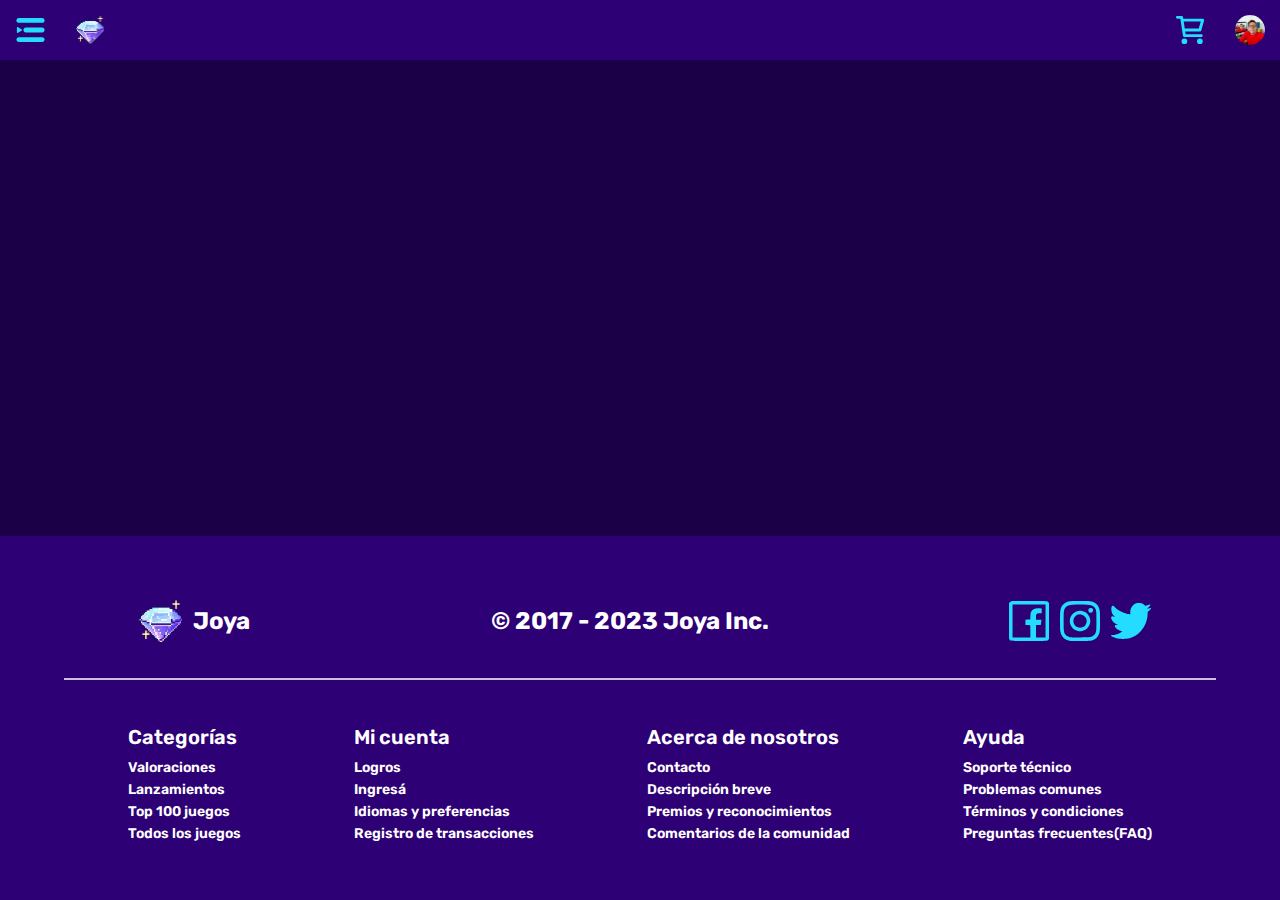
==== html/index.html @ d8bc1858 "Avances en el login" ====
<!DOCTYPE html>
<html lang="es">

<head>
    <meta charset="UTF-8">
    <meta name="viewport" content="width=device-width, initial-scale=1.0">
    <title>TP Especial 2 - Interfaces</title>
    <link rel="icon" type="image/svg+xml" href="../images/svg/Diamante-transformed-PhotoRoom 1.svg">
    <link rel="stylesheet" type="text/css" href="../css/styles.css">
</head>

<body>
    <header class="navbar">
        <div class="navbarParte">
            <div id="botonMenuHamburguesa" class="iconoMedio">
                <img src="../images/svg/Hamburguesa cerrada.svg" alt="Hamburguesa">
            </div>
            <a href="index.html" class="iconoMedio">
               <img src="../images/svg/Diamante-transformed-PhotoRoom 1.svg" alt="Logo">
            </a>
        </div>

        <div class="navbarParte">
            <div class="iconoMedio">
                <img src="../images/svg/Carrito.svg" alt="Carrito">
            </div>
            <div id="botonPerfilHamburguesa" class="iconoMedio">
                <img src="../images/svg/Foto de perfil.svg" alt="Perfil">
            </div>
        </div>
    </header>

    <div id="perfilHamburguesa" class="perfilHamburguesa">
        <ul class="botonPerfil">
            <li>
                <h2>Hola, Maestro</h2>
            </li>
            <li>
                <h4>Mi perfil</h4>
            </li>
            <li>
                <h4>Editar perfil</h4>
            </li>
            <li>
                <h4>Mis juegos</h4>
            </li>
            <li>
                <h4>Configuracion</h4>
            </li>
            <li>
                <h4><a href="login.html">Cerrar sesion</a></h4>
            </li>
            <li>
                <img src="../images/svg/Linea.svg" alt="separacion">
            </li>
            <li>
                <h4>Soporte</h4>
            </li>
        </ul>
    </div>

    <div class="menuHamburguesa" id="menuHamburguesa">
        <div class="hamburguesaArriba">
            <ul>
                <li class="botonHamburguesa">
                    <div class="iconoChico">
                        <img src="../images/svg/Recientes.svg" alt="Recientes">
                    </div>
                    <h4>Recientes</h4>
                </li>
                <li>
                    <img class="separacionMenuHamburguesa" src="../images/svg/Linea.svg" alt="Separacion">
                </li>
                <li class="botonHamburguesa">
                    <div class="iconoChico">
                        <img src="../images/svg/Categorias/Accion.svg" alt="Acción">
                    </div>
                    <h4>Acción</h4>
                </li>
                <li class="botonHamburguesa">
                    <div class="iconoChico">
                        <img src="../images/svg/Categorias/Aventura.svg" alt="Aventura">
                    </div>
                    <h4>Aventura</h4>
                </li>
                <li class="botonHamburguesa">
                    <div class="iconoChico">
                        <img src="../images/svg/Categorias/Cocina.svg" alt="Cocina">
                    </div>
                    <h4>Cocina</h4>
                </li>
                <li class="botonHamburguesa">
                    <div class="iconoChico">
                        <img src="../images/svg/Categorias/Carreras.svg" alt="Carreras">
                    </div>
                    <h4>Carreras</h4>
                </li>
                <li class="botonHamburguesa">
                    <div class="iconoChico">
                        <img src="../images/svg/Categorias/Deportes.svg" alt="Deportes">
                    </div>
                    <h4>Deportes</h4>
                </li>
                <li class="botonHamburguesa">
                    <div class="iconoChico">
                        <img src="../images/svg/Categorias/Divertidos.svg" alt="Divertidos">
                    </div>
                    <h4>Divertidos</h4>
                </li>
                <li class="botonHamburguesa">
                    <div class="iconoChico">
                        <img src="../images/svg/Categorias/DeMesa.svg" alt="De Mesa">
                    </div>
                    <h4>Mesa</h4>
                </li>
                <li class="botonHamburguesa">
                    <div class="iconoChico">
                        <img src="../images/svg/Categorias/Estrategia.svg" alt="Estrategia">
                    </div>
                    <h4>Estrategia</h4>
                </li>
                <li class="botonHamburguesa">
                    <div class="iconoChico">
                        <img src="../images/svg/Categorias/Infantil.svg" alt="Infantil">
                    </div>
                    <h4>Infantil</h4>
                </li>
                <li class="botonHamburguesa">
                    <div class="iconoChico">
                        <img src="../images/svg/Categorias/Multijugador.svg" alt="Multijugador">
                    </div>
                    <h4>Multijugador</h4>
                </li>
                <li class="botonHamburguesa">
                    <div class="iconoChico">
                        <img src="../images/svg/Categorias/Motos.svg" alt="Motos">
                    </div>
                    <h4>Motos</h4>
                </li>
                <li class="botonHamburguesa">
                    <div class="iconoChico">
                        <img src="../images/svg/Categorias/Retro.svg" alt="Retro">
                    </div>
                    <h4>Retro</h4>
                </li>
                <li class="botonHamburguesa">
                    <div class="iconoChico">
                        <img src="../images/svg/Categorias/Terror.svg" alt="Terror">
                    </div>
                    <h4>Terror</h4>
                </li>
                <li class="botonHamburguesa">
                    <div class="iconoChico">
                        <img src="../images/svg/Categorias/Vestir.svg" alt="Vestir">
                    </div>
                    <h4>Vestir</h4>
                </li>
            </ul>
        </div>
        <div class="hamburguesaAbajo">
            <ul>
                <li>
                    <img class="separacionMenuHamburguesa" src="../images/svg/Linea.svg" alt="Separacion">
                </li>
                <li class="botonHamburguesa">
                    <div class="iconoChico">
                        <img src="../images/svg/Facebook.svg" alt="Facebook">
                    </div>
                    <h4>Facebook</h4>
                </li>
                <li class="botonHamburguesa">
                    <div class="iconoChico">
                        <img src="../images/svg/Instagram.svg" alt="Instagram">
                    </div>
                    <h4>Instagram</h4>
                </li>
                <li class="botonHamburguesa">
                    <div class="iconoChico">
                        <img src="../images/svg/Twitter.svg" alt="Twitter">
                    </div>
                    <h4>Twitter</h4>
                </li>
                <li class="botonHamburguesa">
                    <div class="iconoChico">
                        <img src="../images/svg/TikTok.svg" alt="TikTok">
                    </div>
                    <h4>TikTok</h4>
                </li>
            </ul>
        </div>
    </div>










    <footer>
        <div class="footSuperior">
            <div>
                <a class="footSuperiorIzq" href="index.html">
                    <img src="../images/svg/Diamante-transformed-PhotoRoom 1.svg" alt="Logo">
                    <h2>Joya</h2>
                </a>
            </div>
            <div>
                <h2>© 2017 - 2023 Joya Inc.</h2>
            </div>
            <div class="footRedes">
                <img src="../images/svg/Facebook.svg" alt="Logo">
                <img src="../images/svg/Instagram.svg" alt="Logo">
                <img src="../images/svg/Twitter.svg" alt="Logo">
            </div>
        </div>
        <img class="footMedio" src="../images/svg/Linea.svg" alt="logo">
        <div class="footInferior">
            <div>
                <h3>Categorías</h3>
                <h5>Valoraciones</h5>
                <h5>Lanzamientos</h5>
                <h5>Top 100 juegos</h5>
                <h5>Todos los juegos</h5>
            </div>
            <div>
                <h3>Mi cuenta</h3>
                <h5>Logros</h5>
                <h5>Ingresá</h5>
                <h5>Idiomas y preferencias</h5>
                <h5>Registro de transacciones</h5>
            </div>
            <div>
                <h3>Acerca de nosotros</h3>
                <h5>Contacto</h5>
                <h5>Descripción breve</h5>
                <h5>Premios y reconocimientos</h5>
                <h5>Comentarios de la comunidad</h5>
            </div>
            <div>
                <h3>Ayuda</h3>
                <h5>Soporte técnico</h5>
                <h5>Problemas comunes</h5>
                <h5>Términos y condiciones</h5>
                <h5>Preguntas frecuentes(FAQ)</h5>
            </div>
        </div>
    </footer>
    <script src="../js/script.js"></script>
</body>

</html>
---- css/styles.css ----
@import url('https://fonts.googleapis.com/css2?family=Rubik&display=swap');

iframe {
    width: 100%;
    height: max-content;
}

body {
    font-family: 'Rubik', sans-serif;
    background-color: var(--violeta-3);
    margin: 0;
    padding: 0;
}

main{
    margin-bottom: 10%;
}

h1 {
    color: #FFF;
    text-shadow: 0px 4px 4px rgba(0, 0, 0, 0.25);
    font-family: Rubik;
    font-size: 32px;
    font-style: normal;
    font-weight: 700;
    line-height: normal;
}

h2 {
    color: #FFF;
    font-family: Rubik;
    font-size: 24px;
    font-style: normal;
    font-weight: 700;
    line-height: normal;
}

h3 {
    color: #FFF;
    font-family: Rubik;
    font-size: 20px;
    font-style: normal;
    font-weight: 600;
    line-height: normal;
}

h4 {
    color: #FFF;
    font-family: Rubik;
    font-size: 16px;
    font-style: normal;
    font-weight: 600;
    line-height: normal;
}

h5 {
    color: #FFF;
    font-family: Rubik;
    font-size: 14px;
    font-style: normal;
    font-weight: 600;
    line-height: normal;
}

p {
    color: #FFF;
    font-family: Rubik;
    font-size: 12px;
    font-style: normal;
    font-weight: 400;
    line-height: normal;
}

a {
    color: #FFF;
    text-decoration: none;
}

:root {
    --violeta-3: #1B0047;
    --violeta-2: #2D0075;
    --violeta-1: #5300DB;
    --violeta0: #7724FF;
    --violeta1: #A36BFF;
    --violeta2: #D3B8FF;
    --violeta3: #EFE5FF;
    
    --celeste-3: #003C47;
    --celeste-2: #007D94;
    --celeste-1: #00BADB;
    --celeste0: #24DCFF;
    --celeste1: #6BE7FF;
    --celeste2: #B2F3FF;
    --celeste3: #E5FBFF;
}

.boton {
    display: flex;
    cursor: pointer;
    width: fit-content;
    justify-content: center;
    margin: 0;
    align-items: center;
    border-radius: 70px;
    background-color: var(--celeste0);
    text-align: center;
}
.boton img{
    width: 24px;
}
.botonPrimarioCeleste{
    background-color: var(--celeste0);
    border: none;
}
.botonSecundarioCeleste{
    border: var(--celeste0) 2px solid;
    background-color: white;
}
.botonSecundarioCeleste h4{
    color: var(--celeste0);
}
.botonSecundarioCeleste img{
    padding-left: 15px;
}



.navbar {
    position: sticky;
    top: 0;
    background-color: var(--violeta-2);
    padding: 0 0px;
    display: flex;
    width: auto;
    height: 60px;
    justify-content: space-between;
    align-items: center;
}

.iconoMedio {
    display: flex;
    align-items: center;
    justify-content: center;
    width: 60px;
    height: 60px;
}

.iconoMedio img {
    max-width: 50%;
    max-height: 50%;
}

.iconoChico {
    display: flex;
    align-items: center;
    justify-content: center;
    width: 50px;
    height: 50px;
}

.iconoChico * {
    max-width: 50%;
    max-height: 50%;
}

.navbarParte {
    display: flex;
}






.menuHamburguesa {
    overflow: hidden;
    transition: 500ms;
    display: flex;
    flex-direction: column;
    justify-content: space-between;
    align-items: start;
    background-color: var(--violeta-2);
    position: sticky;
    left: 0;
    top: 60px;
    width: 0;
    height: calc(100vh - 60px);
}

.menuHamburguesaAbierto {
    width: 60px;
}

.menuHamburguesa:hover {
    width: 175px;
}

.menuHamburguesa h4 {
    transition: 500ms;
    opacity: 0;
    margin: auto;
}

.menuHamburguesa:hover h4 {
    opacity: 1;
}

ul {
    list-style: none;
    padding: 0;
    margin: 0;
}

.botonHamburguesa {
    padding: 0 10px 0 5px;
    width: fit-content;
    display: flex;
    flex-direction: row;
}

.hamburguesaArriba {
    height: auto;
    width: 100%;
    overflow: hidden;
}

.hamburguesaArriba:hover {
    overflow-y: scroll;
    overflow-x: hidden;
}


::-webkit-scrollbar {
    width: 7px;
}

::-webkit-scrollbar-track {
    background-color: transparent;
}

::-webkit-scrollbar-thumb {
    background-color: #ffffff4e;
    border-radius: 5px;
}



.hamburguesaAbajo {
    margin-top: 15px;
    width: 100%;
}

.hamburguesaAbajo li,
.hamburguesaArriba li {
    display: flex;
    justify-content: center;
}

.separacionMenuHamburguesa {
    width: 90%;
    height: 2px;
}



.perfilHamburguesa {
    height: 0;
    overflow: hidden;
    transition: 500ms;
    border-radius: 0 0 0 25px;
    background-color: var(--violeta-2);
    position: fixed;
    right: 0;
    top: 60px;
    width: 200px;
}

.perfilHamburguesaAbierto {
    height: 300px;
}

.perfilHamburguesa ul {
    text-align: end;
    padding: 20px;
}

.perfilHamburguesa ul li img {
    width: 90%;
}

.perfilHamburguesa ul li h2 {
    margin-top: 0;
}

.perfilHamburguesa ul li h4 {
    margin: 10px 0;
    text-decoration: underline;
}

#botonPerfilHamburguesa,
#botonMenuHamburguesa {
    cursor: pointer;
}









footer {
    background-color: var(--violeta-2);
    display: flex;
    width: 100%;
    position: absolute;
    bottom: 0;
    padding: 53px 0;
    flex-direction: column;
    justify-content: center;
    align-items: center;
    flex-shrink: 0;
    gap: 25px;
}

footer .footSuperior {
    display: flex;
    width: 80%;
    height: 64px;
    flex-direction: row;
    justify-content: space-between;
    flex-shrink: 0;
    align-items: center;
}

.footRedes {
    display: flex;
    height: fit-content;
    gap: 10px;
}

footer .footSuperior .footSuperiorIzq {
    display: flex;
    align-items: center;
}

footer .footSuperior .footSuperiorIzq img {
    padding: 10px;
}

footer .footMedio {
    width: 90%;
    height: 2px;
}

footer .footInferior {
    display: flex;
    width: 80%;
    align-items: flex-start;
    justify-content: space-between;
}

footer .footInferior h3 {
    margin-bottom: 10px;
}

footer .footInferior h5 {
    margin: 5px 0;
}
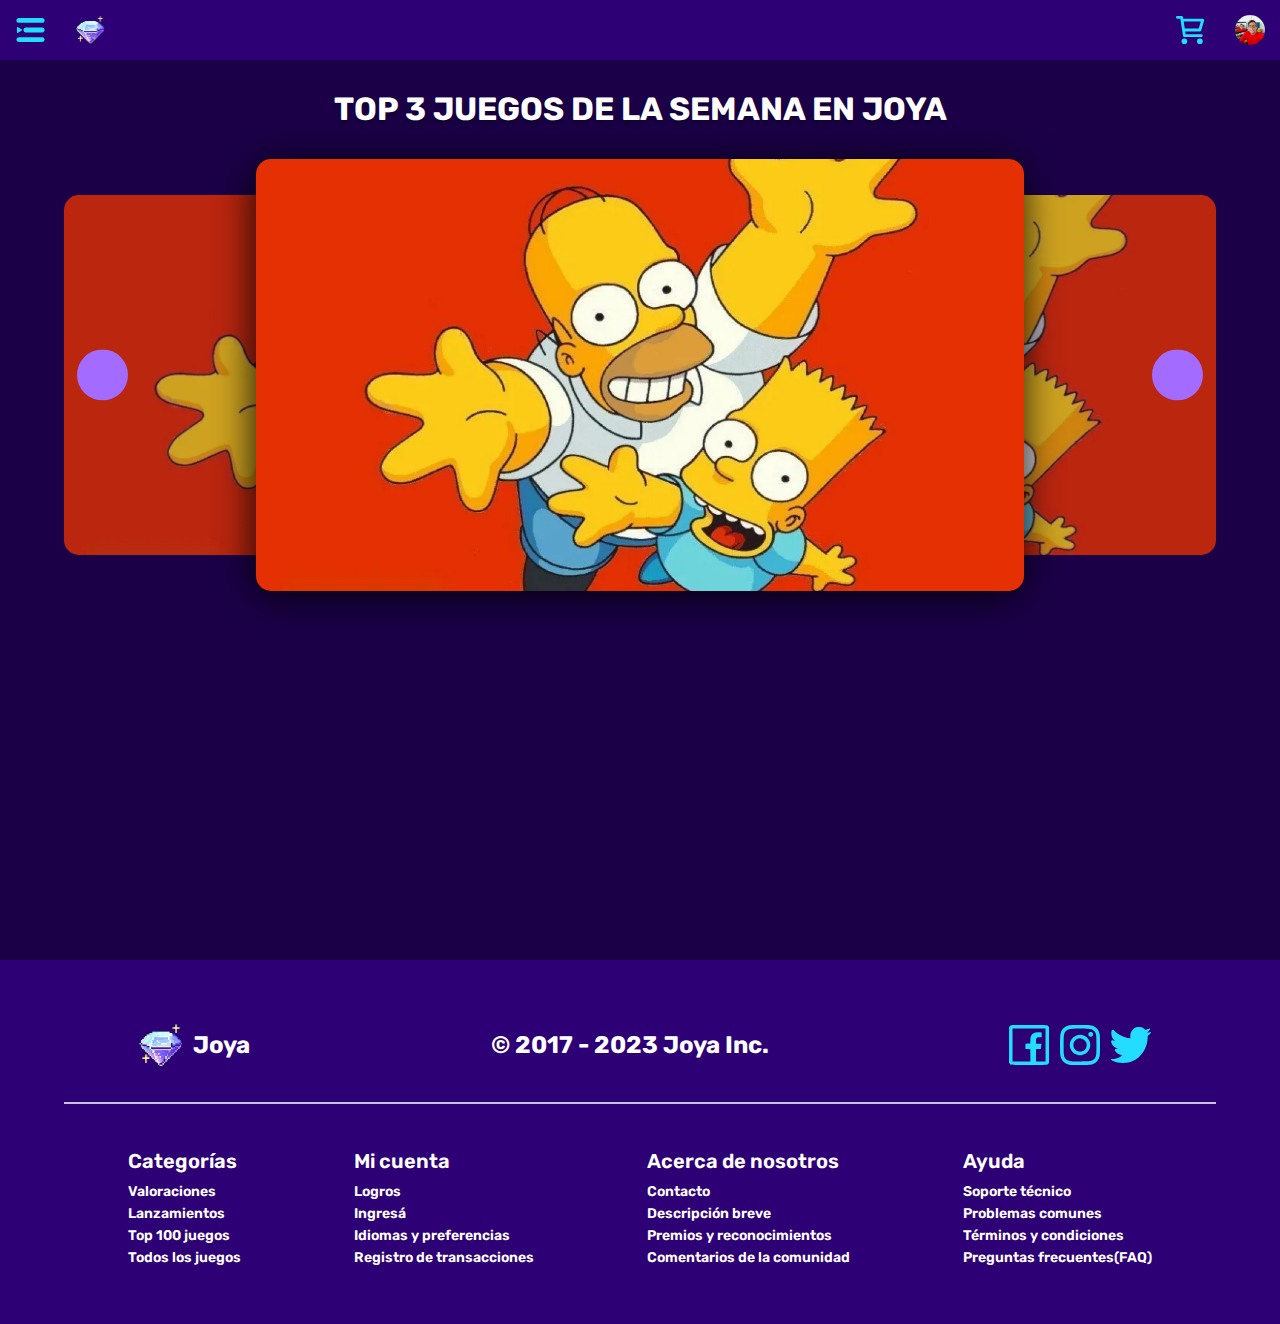
==== commit c2e83739: "Login terminado, carrousel grande listo y comienzo de juego" ====
--- a/html/index.html
+++ b/html/index.html
@@ -6,14 +6,15 @@
     <meta name="viewport" content="width=device-width, initial-scale=1.0">
     <title>TP Especial 2 - Interfaces</title>
     <link rel="icon" type="image/svg+xml" href="../images/svg/Diamante-transformed-PhotoRoom 1.svg">
+    <link rel="stylesheet" type="text/css" href="../css/card.css">
     <link rel="stylesheet" type="text/css" href="../css/styles.css">
 </head>
 
 <body>
     <header class="navbar">
         <div class="navbarParte">
-            <div id="botonMenuHamburguesa" class="iconoMedio">
-                <img src="../images/svg/Hamburguesa cerrada.svg" alt="Hamburguesa">
+            <div class="iconoMedio">
+                <img id="botonMenuHamburguesa" src="../images/svg/Hamburguesa cerrada.svg" alt="Hamburguesa">
             </div>
             <a href="index.html" class="iconoMedio">
                <img src="../images/svg/Diamante-transformed-PhotoRoom 1.svg" alt="Logo">
@@ -29,7 +30,6 @@
             </div>
         </div>
     </header>
-
     <div id="perfilHamburguesa" class="perfilHamburguesa">
         <ul class="botonPerfil">
             <li>
@@ -58,7 +58,6 @@
             </li>
         </ul>
     </div>
-
     <div class="menuHamburguesa" id="menuHamburguesa">
         <div class="hamburguesaArriba">
             <ul>
@@ -189,14 +188,67 @@
             </ul>
         </div>
     </div>
-
-
-
-
-
-
-
-
+    
+    
+    
+    <main>
+    <h1 class="titulo">TOP 3 JUEGOS DE LA SEMANA EN JOYA</h1>
+    <section class="carousel">
+        <div class="carouselContainer">
+            <a class="carouselItem carouselItem1" href="juego.html">
+                <article class="card bigCard">
+                    <div class="cardImage">
+                        <img src="../images/Juegos/4 En linea Homero VS Bart.png" alt="4 En linea Homero VS Bart.png">
+                    </div>
+                    <div class="bigCardShadow">
+                        <div class="playIcon">
+                            <img src="../images/svg/Jugar.svg" alt="Jugar">
+                        </div>
+                    </div>
+                    <div class="bigCardInfo">
+                        <h3>Categoria</h3>
+                        <h1>4 En linea Homero VS Bart</h1>
+                    </div>
+                </article>
+            </a>
+            <a class="carouselItem carouselItem2" href="juego.html">
+                <article class="card bigCard">
+                    <div class="cardImage">
+                        <img src="../images/Juegos/4 En linea Homero VS Bart.png" alt="4 En linea Homero VS Bart.png">
+                    </div>
+                    <div class="bigCardShadow">
+                        <div class="playIcon">
+                            <img src="../images/svg/Jugar.svg" alt="Jugar">
+                        </div>
+                    </div>
+                    <div class="bigCardInfo">
+                        <h3>Categoria</h3>
+                        <h1>4 En linea Homero VS Bart</h1>
+                    </div>
+                </article>
+            </a>
+            <a class="carouselItem carouselItem3" href="juego.html">
+                <article class="card bigCard">
+                    <div class="cardImage">
+                        <img src="../images/Juegos/4 En linea Homero VS Bart.png" alt="4 En linea Homero VS Bart.png">
+                    </div>
+                    <div class="bigCardShadow">
+                        <div class="playIcon">
+                            <img src="../images/svg/Jugar.svg" alt="Jugar">
+                        </div>
+                    </div>
+                    <div class="bigCardInfo">
+                        <h3>Categoria</h3>
+                        <h1>4 En linea Homero VS Bart</h1>
+                    </div>
+                </article>
+            </a>
+            <div class="carouselControlsContainer">
+                
+            </div>
+        </div>
+    </section>
+    </main>
 
 
     <footer>
@@ -248,7 +300,9 @@
             </div>
         </div>
     </footer>
+    <script src="../js/card.js"></script>
     <script src="../js/script.js"></script>
+
 </body>
 
 </html>--- a/css/card.css
+++ b/css/card.css
@@ -0,0 +1,234 @@
+main{
+    text-align: center;
+}
+.card {
+    box-sizing: border-box;
+    border-radius: 15px;
+    overflow: hidden;
+    width: 250px;
+    height: fit-content;
+}
+.cardContainer{
+    position: relative;
+}
+.cardPrecio {
+    display: flex;
+    align-items: center;
+    justify-content: center;
+    padding-right: 8px;
+    border-radius: 0 0 30px 0;
+    background-color: black;
+    position: absolute;
+    top: 0;
+    left: 0;
+    width: fit-content;
+    height: fit-content;
+}
+
+.cardPrecio p {
+    text-align: center;
+    margin-left: 3px;
+    padding: 2px 12px;
+    line-height: 0;
+}
+
+.cardImage {
+    line-height: 0;
+}
+
+.cardImage img {
+    width: 100%;
+    aspect-ratio: 16 / 9;
+    display: block;
+}
+
+.cardInfo {
+    display: flex;
+    justify-content: space-between;
+    align-items: center;
+    padding: 5px 10px;
+    background-color: white;
+    height: 50px;
+}
+
+.cardButton {
+    cursor: pointer;
+    background-image: url(../images/svg/Jugar.svg);
+    background-size: 50%;
+    background-position: center;
+    background-repeat: no-repeat;
+    display: flex;
+    justify-content: center;
+    align-items: center;
+    border-radius: 100px;
+    background-color: black;
+    width: 45px;
+    height: 45px;
+}
+
+.cardButtonPaga {
+    background-image: url(../images/svg/Añadir\ al\ carrito.svg);
+    transition: background-image 300ms ease;
+}
+
+.cardButtonAñadidoAlCarrito {
+    background-image: url(../images/svg/Añadido\ al\ carrito.svg);
+    transition: background-image 300ms ease;
+}
+
+.cardButtonAñadidoAlCarrito:hover {
+    background-image: url(../images/svg/Eliminar\ del\ carrito.svg);
+}
+
+.cardNombre {
+    color: black;
+    margin: 0;
+}
+
+.cardCategoria {
+    color: #00000050;
+    margin: 0;
+}
+
+
+
+.bigCard {
+    width: 100%;
+    position: relative;
+}
+
+.bigCardShadow {
+    position: absolute;
+    bottom: 0;
+    left: 0;
+    opacity: 0;
+    width: 100%;
+    height: 100%;
+    background: linear-gradient(to top, rgba(0, 0, 0, 0.8) 0%, transparent 100%);
+    display: flex;
+    justify-content: center;
+    align-items: center;
+    transition: opacity 0.3s;
+    pointer-events: none;
+}
+
+
+.cardImage {
+    display: flex;
+    justify-content: center;
+    align-items: center;
+}
+
+.playIcon {
+    width: 20%;
+    padding-bottom: 5%;
+}
+
+.playIcon img {
+    width: 100%;
+    display: block;
+}
+
+.bigCardInfo h3,
+h1 {
+    margin: 5px;
+}
+
+.bigCardInfo {
+    position: absolute;
+    display: flex;
+    flex-direction: column;
+    align-items: flex-start;
+    bottom: 0;
+    left: 0;
+    padding: 20px;
+    opacity: 0;
+    transition: 300ms;
+}
+
+
+.carousel {
+    width: 100%;
+}
+
+.carousel a{
+    cursor: default;
+}
+
+.carouselContainer {
+    aspect-ratio: 17.7 / 6;
+    align-items: center;
+    display: flex;
+    max-width: 100%;
+    position: relative;
+}
+
+.carouselItem {
+    opacity: 0;
+    position: absolute;
+    transition: all 500ms ease-in-out;
+    z-index: 0;
+    border-radius: 30px;
+    background-size: contain;
+}
+
+.carouselItem1,
+.carouselItem3 {
+    opacity: 0.8;
+    width: 50%;
+    z-index: 1;
+}
+
+.carouselItem1 {
+    left: 30%;
+    transform: translatex(-50%);
+}
+
+.carouselItem2 {
+    box-shadow: -2px 5px 33px 6px #000000ab;
+    opacity: 1;
+    left: 50%;
+    transform: translateX(-50%);
+    width: 60%;
+    z-index: 2;
+}
+
+.carouselItem2:hover .bigCardShadow,
+.carouselItem2:hover .bigCard,
+.carouselItem2:hover .bigCardInfo {
+    opacity: 1;
+    cursor: pointer;
+}
+
+.carouselItem3 {
+    left: 70%;
+    transform: translateX(-50%);
+}
+
+.carouselControlsContainer button {
+    aspect-ratio: 1 / 1;
+    position: absolute;
+    transform: translateY(-50%);
+    top: 50%;
+    cursor: pointer;
+    background-size: 50%;
+    background-position: center;
+    background-repeat: no-repeat;
+    display: flex;
+    justify-content: center;
+    align-items: center;
+    border-radius: 100px;
+    background-color: var(--violeta1);
+    width: 4%;
+    border: none;
+    z-index: 3;
+}
+
+.carouselControlPrevious {
+    left: 6%;
+    background-image: url(../images/svg/Botones\ carrousel/Flecha\ Izquierda.svg);
+}
+.carouselControlNext{
+    right: 6%;
+    background-image: url(../images/svg/Botones\ carrousel/Flecha\ Derecha.svg);
+}--- a/css/styles.css
+++ b/css/styles.css
@@ -10,12 +10,19 @@
     background-color: var(--violeta-3);
     margin: 0;
     padding: 0;
-}
-
+    display: flex;
+    flex-direction: column;
+    right: 0;
+}
 main{
-    margin-bottom: 10%;
-}
-
+    flex-grow: 1;
+    transition: 500ms ease;
+    min-height: 100vh;
+
+}
+.mainMenuHamburguesaAbierto{
+
+}
 h1 {
     color: #FFF;
     text-shadow: 0px 4px 4px rgba(0, 0, 0, 0.25);
@@ -135,6 +142,7 @@
     height: 60px;
     justify-content: space-between;
     align-items: center;
+    z-index: 100;
 }
 
 .iconoMedio {
@@ -166,9 +174,6 @@
 .navbarParte {
     display: flex;
 }
-
-
-
 
 
 
@@ -180,11 +185,12 @@
     justify-content: space-between;
     align-items: start;
     background-color: var(--violeta-2);
-    position: sticky;
+    position: fixed;
     left: 0;
     top: 60px;
     width: 0;
     height: calc(100vh - 60px);
+    z-index: 100;
 }
 
 .menuHamburguesaAbierto {
@@ -273,6 +279,7 @@
     right: 0;
     top: 60px;
     width: 200px;
+    z-index: 100;
 }
 
 .perfilHamburguesaAbierto {
@@ -304,7 +311,9 @@
 
 
 
-
+.titulo{
+    margin: 30px 0;
+}
 
 
 
@@ -314,7 +323,6 @@
     background-color: var(--violeta-2);
     display: flex;
     width: 100%;
-    position: absolute;
     bottom: 0;
     padding: 53px 0;
     flex-direction: column;
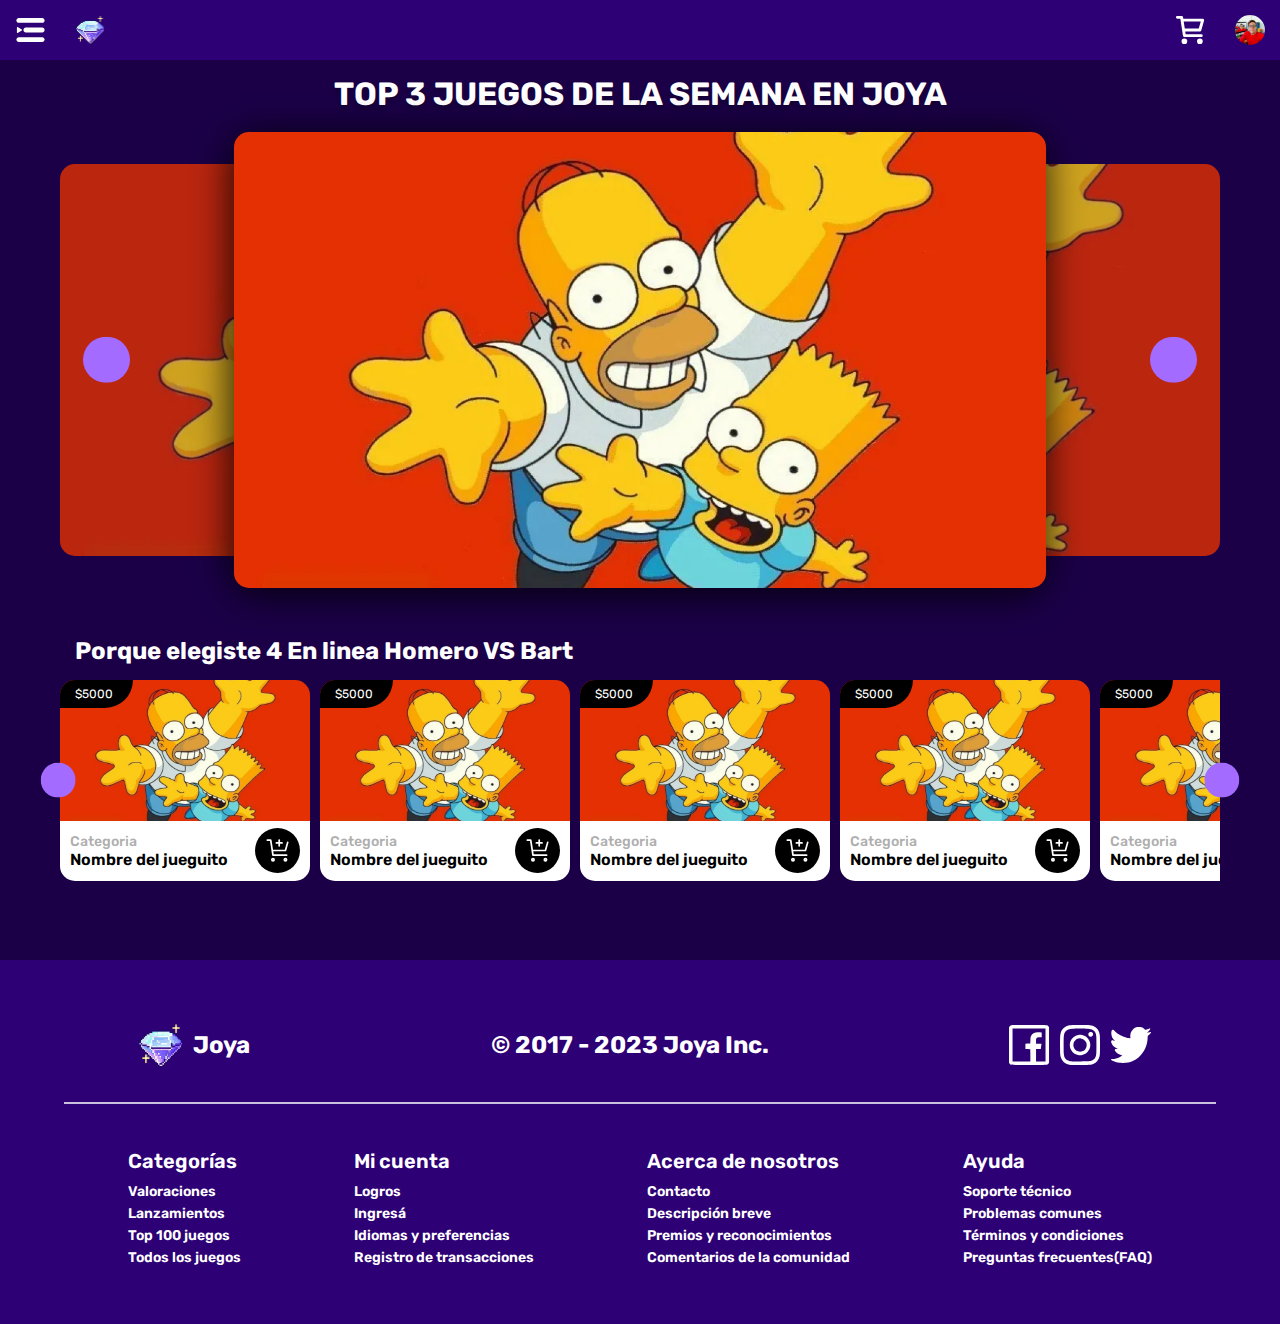
==== commit 4f9bd5e7: "Juego casi terminado y el resto piola" ====
--- a/html/index.html
+++ b/html/index.html
@@ -26,7 +26,7 @@
                 <img src="../images/svg/Carrito.svg" alt="Carrito">
             </div>
             <div id="botonPerfilHamburguesa" class="iconoMedio">
-                <img src="../images/svg/Foto de perfil.svg" alt="Perfil">
+                <img src="../images/Fotos de perfil/Foto de perfil.svg"  alt="Perfil">
             </div>
         </div>
     </header>
@@ -192,62 +192,347 @@
     
     
     <main>
-    <h1 class="titulo">TOP 3 JUEGOS DE LA SEMANA EN JOYA</h1>
-    <section class="carousel">
-        <div class="carouselContainer">
-            <a class="carouselItem carouselItem1" href="juego.html">
-                <article class="card bigCard">
-                    <div class="cardImage">
-                        <img src="../images/Juegos/4 En linea Homero VS Bart.png" alt="4 En linea Homero VS Bart.png">
-                    </div>
-                    <div class="bigCardShadow">
-                        <div class="playIcon">
-                            <img src="../images/svg/Jugar.svg" alt="Jugar">
-                        </div>
-                    </div>
-                    <div class="bigCardInfo">
-                        <h3>Categoria</h3>
-                        <h1>4 En linea Homero VS Bart</h1>
-                    </div>
-                </article>
-            </a>
-            <a class="carouselItem carouselItem2" href="juego.html">
-                <article class="card bigCard">
-                    <div class="cardImage">
-                        <img src="../images/Juegos/4 En linea Homero VS Bart.png" alt="4 En linea Homero VS Bart.png">
-                    </div>
-                    <div class="bigCardShadow">
-                        <div class="playIcon">
-                            <img src="../images/svg/Jugar.svg" alt="Jugar">
-                        </div>
-                    </div>
-                    <div class="bigCardInfo">
-                        <h3>Categoria</h3>
-                        <h1>4 En linea Homero VS Bart</h1>
-                    </div>
-                </article>
-            </a>
-            <a class="carouselItem carouselItem3" href="juego.html">
-                <article class="card bigCard">
-                    <div class="cardImage">
-                        <img src="../images/Juegos/4 En linea Homero VS Bart.png" alt="4 En linea Homero VS Bart.png">
-                    </div>
-                    <div class="bigCardShadow">
-                        <div class="playIcon">
-                            <img src="../images/svg/Jugar.svg" alt="Jugar">
-                        </div>
-                    </div>
-                    <div class="bigCardInfo">
-                        <h3>Categoria</h3>
-                        <h1>4 En linea Homero VS Bart</h1>
-                    </div>
-                </article>
-            </a>
-            <div class="carouselControlsContainer">
-                
-            </div>
-        </div>
-    </section>
+        <div class="container">
+            <h1 class="titulo tituloCentrado">TOP 3 JUEGOS DE LA SEMANA EN JOYA</h1>
+            <section class="carousel">
+                <div class="carouselContainer">
+                    <a class="carouselItem carouselItem1" href="juego.html">
+                        <article class="card bigCard">
+                            <div class="cardImage">
+                                <img src="../images/Juegos/4 En linea Homero VS Bart.png" alt="4 En linea Homero VS Bart.png">
+                            </div>
+                            <div class="bigCardShadow">
+                                <div class="playIcon">
+                                    <img src="../images/svg/Jugar.svg" alt="Jugar">
+                                </div>
+                            </div>
+                            <div class="bigCardInfo">
+                                <h3>Categoria</h3>
+                                <h1>4 En linea Homero VS Bart</h1>
+                            </div>
+                        </article>
+                    </a>
+                    <a class="carouselItem carouselItem2" href="juego.html">
+                        <article class="card bigCard">
+                            <div class="cardImage">
+                                <img src="../images/Juegos/4 En linea Homero VS Bart.png" alt="4 En linea Homero VS Bart.png">
+                            </div>
+                            <div class="bigCardShadow">
+                                <div class="playIcon">
+                                    <img src="../images/svg/Jugar.svg" alt="Jugar">
+                                </div>
+                            </div>
+                            <div class="bigCardInfo">
+                                <h3>Categoria</h3>
+                                <h1>4 En linea Homero VS Bart</h1>
+                            </div>
+                        </article>
+                    </a>
+                    <a class="carouselItem carouselItem3" href="juego.html">
+                        <article class="card bigCard">
+                            <div class="cardImage">
+                                <img src="../images/Juegos/4 En linea Homero VS Bart.png" alt="4 En linea Homero VS Bart.png">
+                            </div>
+                            <div class="bigCardShadow">
+                                <div class="playIcon">
+                                    <img src="../images/svg/Jugar.svg" alt="Jugar">
+                                </div>
+                            </div>
+                            <div class="bigCardInfo">
+                                <h3>Categoria</h3>
+                                <h1>4 En linea Homero VS Bart</h1>
+                            </div>
+                        </article>
+                    </a>
+                    <div class="carouselControlsContainer">
+                        
+                    </div>
+                </div>
+            </section>
+            <h2 class="titulo">Porque elegiste 4 En linea Homero VS Bart</h2>
+            <section class="carouselChico">
+                <div class="carouselChicoContainer">
+                    <div class="carouselChicoCardContainer">
+                        <article class="card">
+                            <div class="cardContainer">
+                                <div class="cardPrecio">
+                                    <p>$5000</p>
+                                </div>
+                            </div>
+                            <div class="cardImage">
+                                <img src="../images/Juegos/4 En linea Homero VS Bart.png" alt="4 En linea Homero VS Bart.png">
+                            </div>
+                            <div class="cardInfo">
+                                <div class="cardTextos">
+                                    <h5 class="cardCategoria">Categoria</h5>
+                                    <h4 class="cardNombre">Nombre del jueguito</h4>
+                                </div>
+                                <div class="cardButton cardButtonPaga">
+                                </div>
+                            </div>
+                        </article>
+                        <article class="card">
+                            <div class="cardContainer">
+                                <div class="cardPrecio">
+                                    <p>$5000</p>
+                                </div>
+                            </div>
+                            <div class="cardImage">
+                                <img src="../images/Juegos/4 En linea Homero VS Bart.png" alt="4 En linea Homero VS Bart.png">
+                            </div>
+                            <div class="cardInfo">
+                                <div class="cardTextos">
+                                    <h5 class="cardCategoria">Categoria</h5>
+                                    <h4 class="cardNombre">Nombre del jueguito</h4>
+                                </div>
+                                <div class="cardButton cardButtonPaga">
+                                </div>
+                            </div>
+                        </article>
+                        <article class="card">
+                            <div class="cardContainer">
+                                <div class="cardPrecio">
+                                    <p>$5000</p>
+                                </div>
+                            </div>
+                            <div class="cardImage">
+                                <img src="../images/Juegos/4 En linea Homero VS Bart.png" alt="4 En linea Homero VS Bart.png">
+                            </div>
+                            <div class="cardInfo">
+                                <div class="cardTextos">
+                                    <h5 class="cardCategoria">Categoria</h5>
+                                    <h4 class="cardNombre">Nombre del jueguito</h4>
+                                </div>
+                                <div class="cardButton cardButtonPaga">
+                                </div>
+                            </div>
+                        </article>
+                        <article class="card">
+                            <div class="cardContainer">
+                                <div class="cardPrecio">
+                                    <p>$5000</p>
+                                </div>
+                            </div>
+                            <div class="cardImage">
+                                <img src="../images/Juegos/4 En linea Homero VS Bart.png" alt="4 En linea Homero VS Bart.png">
+                            </div>
+                            <div class="cardInfo">
+                                <div class="cardTextos">
+                                    <h5 class="cardCategoria">Categoria</h5>
+                                    <h4 class="cardNombre">Nombre del jueguito</h4>
+                                </div>
+                                <div class="cardButton cardButtonPaga">
+                                </div>
+                            </div>
+                        </article>
+                        <article class="card">
+                            <div class="cardContainer">
+                                <div class="cardPrecio">
+                                    <p>$5000</p>
+                                </div>
+                            </div>
+                            <div class="cardImage">
+                                <img src="../images/Juegos/4 En linea Homero VS Bart.png" alt="4 En linea Homero VS Bart.png">
+                            </div>
+                            <div class="cardInfo">
+                                <div class="cardTextos">
+                                    <h5 class="cardCategoria">Categoria</h5>
+                                    <h4 class="cardNombre">Nombre del jueguito</h4>
+                                </div>
+                                <div class="cardButton cardButtonPaga">
+                                </div>
+                            </div>
+                        </article>
+                        <article class="card">
+                            <div class="cardContainer">
+                                <div class="cardPrecio">
+                                    <p>$5000</p>
+                                </div>
+                            </div>
+                            <div class="cardImage">
+                                <img src="../images/Juegos/4 En linea Homero VS Bart.png" alt="4 En linea Homero VS Bart.png">
+                            </div>
+                            <div class="cardInfo">
+                                <div class="cardTextos">
+                                    <h5 class="cardCategoria">Categoria</h5>
+                                    <h4 class="cardNombre">Nombre del jueguito</h4>
+                                </div>
+                                <div class="cardButton cardButtonPaga">
+                                </div>
+                            </div>
+                        </article>
+                        <article class="card">
+                            <div class="cardContainer">
+                                <div class="cardPrecio">
+                                    <p>$5000</p>
+                                </div>
+                            </div>
+                            <div class="cardImage">
+                                <img src="../images/Juegos/4 En linea Homero VS Bart.png" alt="4 En linea Homero VS Bart.png">
+                            </div>
+                            <div class="cardInfo">
+                                <div class="cardTextos">
+                                    <h5 class="cardCategoria">Categoria</h5>
+                                    <h4 class="cardNombre">Nombre del jueguito</h4>
+                                </div>
+                                <div class="cardButton cardButtonPaga">
+                                </div>
+                            </div>
+                        </article>
+                        <article class="card">
+                            <div class="cardContainer">
+                                <div class="cardPrecio">
+                                    <p>$5000</p>
+                                </div>
+                            </div>
+                            <div class="cardImage">
+                                <img src="../images/Juegos/4 En linea Homero VS Bart.png" alt="4 En linea Homero VS Bart.png">
+                            </div>
+                            <div class="cardInfo">
+                                <div class="cardTextos">
+                                    <h5 class="cardCategoria">Categoria</h5>
+                                    <h4 class="cardNombre">Nombre del jueguito</h4>
+                                </div>
+                                <div class="cardButton cardButtonPaga">
+                                </div>
+                            </div>
+                        </article>
+                        <article class="card">
+                            <div class="cardContainer">
+                                <div class="cardPrecio">
+                                    <p>$5000</p>
+                                </div>
+                            </div>
+                            <div class="cardImage">
+                                <img src="../images/Juegos/4 En linea Homero VS Bart.png" alt="4 En linea Homero VS Bart.png">
+                            </div>
+                            <div class="cardInfo">
+                                <div class="cardTextos">
+                                    <h5 class="cardCategoria">Categoria</h5>
+                                    <h4 class="cardNombre">Nombre del jueguito</h4>
+                                </div>
+                                <div class="cardButton cardButtonPaga">
+                                </div>
+                            </div>
+                        </article>
+                        <article class="card">
+                            <div class="cardContainer">
+                                <div class="cardPrecio">
+                                    <p>$5000</p>
+                                </div>
+                            </div>
+                            <div class="cardImage">
+                                <img src="../images/Juegos/4 En linea Homero VS Bart.png" alt="4 En linea Homero VS Bart.png">
+                            </div>
+                            <div class="cardInfo">
+                                <div class="cardTextos">
+                                    <h5 class="cardCategoria">Categoria</h5>
+                                    <h4 class="cardNombre">Nombre del jueguito</h4>
+                                </div>
+                                <div class="cardButton cardButtonPaga">
+                                </div>
+                            </div>
+                        </article>
+                        <article class="card">
+                            <div class="cardContainer">
+                                <div class="cardPrecio">
+                                    <p>$5000</p>
+                                </div>
+                            </div>
+                            <div class="cardImage">
+                                <img src="../images/Juegos/4 En linea Homero VS Bart.png" alt="4 En linea Homero VS Bart.png">
+                            </div>
+                            <div class="cardInfo">
+                                <div class="cardTextos">
+                                    <h5 class="cardCategoria">Categoria</h5>
+                                    <h4 class="cardNombre">Nombre del jueguito</h4>
+                                </div>
+                                <div class="cardButton cardButtonPaga">
+                                </div>
+                            </div>
+                        </article>
+                        <article class="card">
+                            <div class="cardContainer">
+                                <div class="cardPrecio">
+                                    <p>$5000</p>
+                                </div>
+                            </div>
+                            <div class="cardImage">
+                                <img src="../images/Juegos/4 En linea Homero VS Bart.png" alt="4 En linea Homero VS Bart.png">
+                            </div>
+                            <div class="cardInfo">
+                                <div class="cardTextos">
+                                    <h5 class="cardCategoria">Categoria</h5>
+                                    <h4 class="cardNombre">Nombre del jueguito</h4>
+                                </div>
+                                <div class="cardButton cardButtonPaga">
+                                </div>
+                            </div>
+                        </article>
+                        <article class="card">
+                            <div class="cardContainer">
+                                <div class="cardPrecio">
+                                    <p>$5000</p>
+                                </div>
+                            </div>
+                            <div class="cardImage">
+                                <img src="../images/Juegos/4 En linea Homero VS Bart.png" alt="4 En linea Homero VS Bart.png">
+                            </div>
+                            <div class="cardInfo">
+                                <div class="cardTextos">
+                                    <h5 class="cardCategoria">Categoria</h5>
+                                    <h4 class="cardNombre">Nombre del jueguito</h4>
+                                </div>
+                                <div class="cardButton cardButtonPaga">
+                                </div>
+                            </div>
+                        </article>
+                        <article class="card">
+                            <div class="cardContainer">
+                                <div class="cardPrecio">
+                                    <p>$5000</p>
+                                </div>
+                            </div>
+                            <div class="cardImage">
+                                <img src="../images/Juegos/4 En linea Homero VS Bart.png" alt="4 En linea Homero VS Bart.png">
+                            </div>
+                            <div class="cardInfo">
+                                <div class="cardTextos">
+                                    <h5 class="cardCategoria">Categoria</h5>
+                                    <h4 class="cardNombre">Nombre del jueguito</h4>
+                                </div>
+                                <div class="cardButton cardButtonPaga">
+                                </div>
+                            </div>
+                        </article>
+                        <article class="card">
+                            <div class="cardContainer">
+                                <div class="cardPrecio">
+                                    <p>$5000</p>
+                                </div>
+                            </div>
+                            <div class="cardImage">
+                                <img src="../images/Juegos/4 En linea Homero VS Bart.png" alt="4 En linea Homero VS Bart.png">
+                            </div>
+                            <div class="cardInfo">
+                                <div class="cardTextos">
+                                    <h5 class="cardCategoria">Categoria</h5>
+                                    <h4 class="cardNombre">Nombre del jueguito</h4>
+                                </div>
+                                <div class="cardButton cardButtonPaga">
+                                </div>
+                            </div>
+                        </article>                                                                                                                                                                                                                        
+                    </div>
+                </div>
+                <div class="carouselChicoControls">
+                    <button class="carouselChicoButtonRight">
+                    </button>
+                    <button class="carouselChicoButtonLeft">
+                    </button>
+                </div>
+            </section>
+        </div>
     </main>
 
 
--- a/css/card.css
+++ b/css/card.css
@@ -1,7 +1,7 @@
 main{
     text-align: center;
 }
-.card {
+.card {    
     box-sizing: border-box;
     border-radius: 15px;
     overflow: hidden;
@@ -52,6 +52,7 @@
 }
 
 .cardButton {
+    aspect-ratio: 1 / 1;
     cursor: pointer;
     background-image: url(../images/svg/Jugar.svg);
     background-size: 50%;
@@ -63,7 +64,6 @@
     border-radius: 100px;
     background-color: black;
     width: 45px;
-    height: 45px;
 }
 
 .cardButtonPaga {
@@ -79,15 +79,21 @@
 .cardButtonAñadidoAlCarrito:hover {
     background-image: url(../images/svg/Eliminar\ del\ carrito.svg);
 }
-
+.cardTextos{
+    width: 75%;
+    overflow: hidden;
+}
 .cardNombre {
     color: black;
-    margin: 0;
 }
 
 .cardCategoria {
     color: #00000050;
+}
+
+.cardCategoria, .cardNombre{
     margin: 0;
+    text-align: initial;
 }
 
 
@@ -95,6 +101,7 @@
 .bigCard {
     width: 100%;
     position: relative;
+    margin: 0;
 }
 
 .bigCardShadow {
@@ -147,8 +154,45 @@
 }
 
 
+
+
+.carouselChico{
+    position: relative;
+    width: 100%;
+    margin: 0 auto 30px auto;
+}
+
+.carouselChicoContainer{
+    margin: auto;
+    padding: 0;
+    width: 100%;
+    overflow: scroll;
+    position: relative;
+    scroll-behavior: smooth;
+    overflow-x: hidden;
+    overflow-y: hidden;
+}
+
+.carouselChicoCardContainer{
+    width: fit-content;
+    position: relative;
+    align-items: center;
+    display: flex;
+    max-width: fit-content;
+    transition: 500ms ease;
+    gap: 10px;
+}
+
+
+
+
+
+
+
 .carousel {
     width: 100%;
+    margin: 0 auto 30px auto;
+
 }
 
 .carousel a{
@@ -156,7 +200,7 @@
 }
 
 .carouselContainer {
-    aspect-ratio: 17.7 / 6;
+    aspect-ratio: 15 / 6;
     align-items: center;
     display: flex;
     max-width: 100%;
@@ -175,7 +219,7 @@
 .carouselItem1,
 .carouselItem3 {
     opacity: 0.8;
-    width: 50%;
+    width: 60%;
     z-index: 1;
 }
 
@@ -189,7 +233,7 @@
     opacity: 1;
     left: 50%;
     transform: translateX(-50%);
-    width: 60%;
+    width: 70%;
     z-index: 2;
 }
 
@@ -205,10 +249,10 @@
     transform: translateX(-50%);
 }
 
-.carouselControlsContainer button {
+.carouselControlsContainer button, .carouselChicoControls button {
     aspect-ratio: 1 / 1;
     position: absolute;
-    transform: translateY(-50%);
+    transform: translate(0, -50%);
     top: 50%;
     cursor: pointer;
     background-size: 50%;
@@ -224,11 +268,27 @@
     z-index: 3;
 }
 
+.carouselChicoControls button{
+    width: 3%;
+}
+
+
 .carouselControlPrevious {
-    left: 6%;
+    left: 2%;
     background-image: url(../images/svg/Botones\ carrousel/Flecha\ Izquierda.svg);
 }
 .carouselControlNext{
-    right: 6%;
+    right: 2%;
     background-image: url(../images/svg/Botones\ carrousel/Flecha\ Derecha.svg);
-}+}
+.carouselChicoControls .carouselChicoButtonRight{
+    transform: translate(70%, -50%);
+    right: 5px;
+    background-image: url(../images/svg/Botones\ carrousel/Flecha\ Derecha.svg);
+}
+
+.carouselChicoControls .carouselChicoButtonLeft{
+    transform: translate(-70%, -50%);
+    left: 5px;
+    background-image: url(../images/svg/Botones\ carrousel/Flecha\ Izquierda.svg);
+}
--- a/css/styles.css
+++ b/css/styles.css
@@ -14,15 +14,15 @@
     flex-direction: column;
     right: 0;
 }
-main{
+
+main {
     flex-grow: 1;
     transition: 500ms ease;
     min-height: 100vh;
 
 }
-.mainMenuHamburguesaAbierto{
-
-}
+
+
 h1 {
     color: #FFF;
     text-shadow: 0px 4px 4px rgba(0, 0, 0, 0.25);
@@ -61,6 +61,7 @@
 }
 
 h5 {
+    margin: 0.7em 0; 
     color: #FFF;
     font-family: Rubik;
     font-size: 14px;
@@ -91,7 +92,7 @@
     --violeta1: #A36BFF;
     --violeta2: #D3B8FF;
     --violeta3: #EFE5FF;
-    
+
     --celeste-3: #003C47;
     --celeste-2: #007D94;
     --celeste-1: #00BADB;
@@ -112,23 +113,39 @@
     background-color: var(--celeste0);
     text-align: center;
 }
-.boton img{
-    width: 24px;
-}
-.botonPrimarioCeleste{
-    background-color: var(--celeste0);
+
+.boton img {
+    max-width: 24px;
+    max-height: 24px;
+}
+.boton h4 {
+    margin: 0;
+    padding: 10px 15px;
+}
+
+.botonPrimarioCeleste {
+    background-color: var(--celeste-1);
     border: none;
 }
-.botonSecundarioCeleste{
-    border: var(--celeste0) 2px solid;
+
+.botonSecundarioCeleste {
+    border: var(--celeste-1) 2px solid;
     background-color: white;
 }
-.botonSecundarioCeleste h4{
-    color: var(--celeste0);
-}
-.botonSecundarioCeleste img{
+
+.botonSecundarioCeleste h4 {
+    color: var(--celeste-1);
+}
+
+.botonSecundarioCeleste img, .botonPrimarioVioleta img{
     padding-left: 15px;
 }
+
+.botonPrimarioVioleta{
+    background-color: var(--violeta0);
+    border: none;
+}
+
 
 
 
@@ -309,12 +326,36 @@
     cursor: pointer;
 }
 
-
-
-.titulo{
-    margin: 30px 0;
-}
-
+.container{
+    margin: 0 60px;
+}
+
+.titulo {
+    text-align: start;
+    padding: 15px;
+    margin: 0;
+}
+.tituloCentrado{
+    text-align: center;
+}
+
+input::placeholder {
+    font-family: Rubik;
+    font-weight: 800;
+    color: #0000005e;
+}
+
+input:focus {
+    border: var(--celeste0) 2px solid;
+    outline: none;
+}
+
+input {
+    font-family: Rubik;
+    font-weight: bold;
+    border: transparent 2px solid;
+    transition: border 200ms ease;
+}
 
 
 
@@ -375,6 +416,4 @@
 
 footer .footInferior h5 {
     margin: 5px 0;
-}
-
-
+}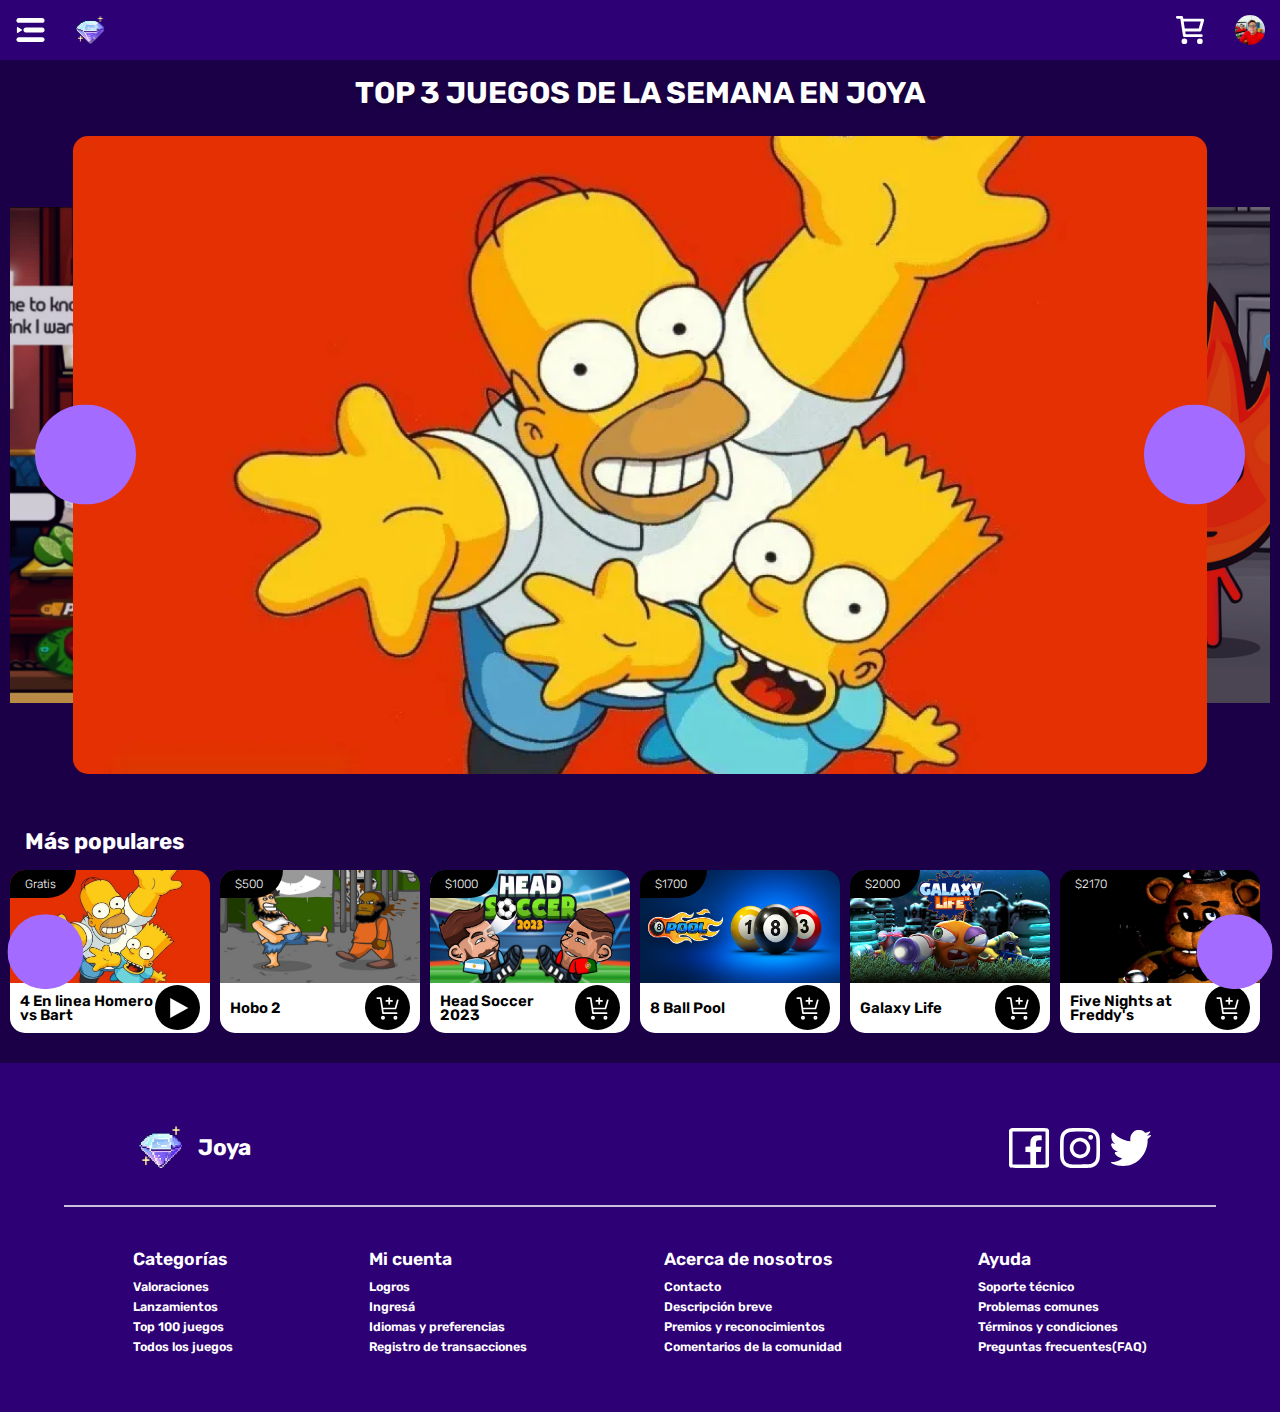
==== commit 87280eef: "Agregado de fotos al carrusel, avances con mobile first, loading y correcciones" ====
--- a/html/index.html
+++ b/html/index.html
@@ -6,11 +6,12 @@
     <meta name="viewport" content="width=device-width, initial-scale=1.0">
     <title>TP Especial 2 - Interfaces</title>
     <link rel="icon" type="image/svg+xml" href="../images/svg/Diamante-transformed-PhotoRoom 1.svg">
+    <link rel="stylesheet" type="text/css" href="../css/styles.css">
     <link rel="stylesheet" type="text/css" href="../css/card.css">
-    <link rel="stylesheet" type="text/css" href="../css/styles.css">
 </head>
 
 <body>
+    
     <header class="navbar">
         <div class="navbarParte">
             <div class="iconoMedio">
@@ -196,10 +197,10 @@
             <h1 class="titulo tituloCentrado">TOP 3 JUEGOS DE LA SEMANA EN JOYA</h1>
             <section class="carousel">
                 <div class="carouselContainer">
-                    <a class="carouselItem carouselItem1" href="juego.html">
-                        <article class="card bigCard">
-                            <div class="cardImage">
-                                <img src="../images/Juegos/4 En linea Homero VS Bart.png" alt="4 En linea Homero VS Bart.png">
+                    <a class="carouselItem carouselItem1">
+                        <article class="bigCard">
+                            <div class="cardImage">
+                                <img src="../images/Juegos/Bartender The Celeb Mix.png" alt="Bartender The Celeb Mix.png">
                             </div>
                             <div class="bigCardShadow">
                                 <div class="playIcon">
@@ -207,13 +208,13 @@
                                 </div>
                             </div>
                             <div class="bigCardInfo">
-                                <h3>Categoria</h3>
-                                <h1>4 En linea Homero VS Bart</h1>
+                                <h3>Divertidos</h3>
+                                <h2>Bartender The Celeb Mix</h2>
                             </div>
                         </article>
                     </a>
                     <a class="carouselItem carouselItem2" href="juego.html">
-                        <article class="card bigCard">
+                        <article class="bigCard">
                             <div class="cardImage">
                                 <img src="../images/Juegos/4 En linea Homero VS Bart.png" alt="4 En linea Homero VS Bart.png">
                             </div>
@@ -223,15 +224,15 @@
                                 </div>
                             </div>
                             <div class="bigCardInfo">
-                                <h3>Categoria</h3>
-                                <h1>4 En linea Homero VS Bart</h1>
+                                <h3>Estrategia</h3>
+                                <h2>4 En linea Homero vs Bart</h2>
                             </div>
                         </article>
                     </a>
-                    <a class="carouselItem carouselItem3" href="juego.html">
-                        <article class="card bigCard">
-                            <div class="cardImage">
-                                <img src="../images/Juegos/4 En linea Homero VS Bart.png" alt="4 En linea Homero VS Bart.png">
+                    <a class="carouselItem carouselItem3">
+                        <article class="bigCard">
+                            <div class="cardImage">
+                                <img src="../images/Juegos/FireBoy & WaterGirl 6.png" alt="FireBoy & WaterGirl 6.png">
                             </div>
                             <div class="bigCardShadow">
                                 <div class="playIcon">
@@ -239,8 +240,8 @@
                                 </div>
                             </div>
                             <div class="bigCardInfo">
-                                <h3>Categoria</h3>
-                                <h1>4 En linea Homero VS Bart</h1>
+                                <h3>Multijugador</h3>
+                                <h2>FireBoy & WaterGirl 6</h2>
                             </div>
                         </article>
                     </a>
@@ -249,14 +250,14 @@
                     </div>
                 </div>
             </section>
-            <h2 class="titulo">Porque elegiste 4 En linea Homero VS Bart</h2>
+            <h2 class="titulo">Más populares</h2>
             <section class="carouselChico">
                 <div class="carouselChicoContainer">
                     <div class="carouselChicoCardContainer">
                         <article class="card">
                             <div class="cardContainer">
                                 <div class="cardPrecio">
-                                    <p>$5000</p>
+                                    <p>Gratis</p>
                                 </div>
                             </div>
                             <div class="cardImage">
@@ -264,260 +265,259 @@
                             </div>
                             <div class="cardInfo">
                                 <div class="cardTextos">
-                                    <h5 class="cardCategoria">Categoria</h5>
-                                    <h4 class="cardNombre">Nombre del jueguito</h4>
-                                </div>
-                                <div class="cardButton cardButtonPaga">
-                                </div>
-                            </div>
-                        </article>
-                        <article class="card">
-                            <div class="cardContainer">
-                                <div class="cardPrecio">
-                                    <p>$5000</p>
-                                </div>
-                            </div>
-                            <div class="cardImage">
-                                <img src="../images/Juegos/4 En linea Homero VS Bart.png" alt="4 En linea Homero VS Bart.png">
-                            </div>
-                            <div class="cardInfo">
-                                <div class="cardTextos">
-                                    <h5 class="cardCategoria">Categoria</h5>
-                                    <h4 class="cardNombre">Nombre del jueguito</h4>
-                                </div>
-                                <div class="cardButton cardButtonPaga">
-                                </div>
-                            </div>
-                        </article>
-                        <article class="card">
-                            <div class="cardContainer">
-                                <div class="cardPrecio">
-                                    <p>$5000</p>
-                                </div>
-                            </div>
-                            <div class="cardImage">
-                                <img src="../images/Juegos/4 En linea Homero VS Bart.png" alt="4 En linea Homero VS Bart.png">
-                            </div>
-                            <div class="cardInfo">
-                                <div class="cardTextos">
-                                    <h5 class="cardCategoria">Categoria</h5>
-                                    <h4 class="cardNombre">Nombre del jueguito</h4>
-                                </div>
-                                <div class="cardButton cardButtonPaga">
-                                </div>
-                            </div>
-                        </article>
-                        <article class="card">
-                            <div class="cardContainer">
-                                <div class="cardPrecio">
-                                    <p>$5000</p>
-                                </div>
-                            </div>
-                            <div class="cardImage">
-                                <img src="../images/Juegos/4 En linea Homero VS Bart.png" alt="4 En linea Homero VS Bart.png">
-                            </div>
-                            <div class="cardInfo">
-                                <div class="cardTextos">
-                                    <h5 class="cardCategoria">Categoria</h5>
-                                    <h4 class="cardNombre">Nombre del jueguito</h4>
-                                </div>
-                                <div class="cardButton cardButtonPaga">
-                                </div>
-                            </div>
-                        </article>
-                        <article class="card">
-                            <div class="cardContainer">
-                                <div class="cardPrecio">
-                                    <p>$5000</p>
-                                </div>
-                            </div>
-                            <div class="cardImage">
-                                <img src="../images/Juegos/4 En linea Homero VS Bart.png" alt="4 En linea Homero VS Bart.png">
-                            </div>
-                            <div class="cardInfo">
-                                <div class="cardTextos">
-                                    <h5 class="cardCategoria">Categoria</h5>
-                                    <h4 class="cardNombre">Nombre del jueguito</h4>
-                                </div>
-                                <div class="cardButton cardButtonPaga">
-                                </div>
-                            </div>
-                        </article>
-                        <article class="card">
-                            <div class="cardContainer">
-                                <div class="cardPrecio">
-                                    <p>$5000</p>
-                                </div>
-                            </div>
-                            <div class="cardImage">
-                                <img src="../images/Juegos/4 En linea Homero VS Bart.png" alt="4 En linea Homero VS Bart.png">
-                            </div>
-                            <div class="cardInfo">
-                                <div class="cardTextos">
-                                    <h5 class="cardCategoria">Categoria</h5>
-                                    <h4 class="cardNombre">Nombre del jueguito</h4>
-                                </div>
-                                <div class="cardButton cardButtonPaga">
-                                </div>
-                            </div>
-                        </article>
-                        <article class="card">
-                            <div class="cardContainer">
-                                <div class="cardPrecio">
-                                    <p>$5000</p>
-                                </div>
-                            </div>
-                            <div class="cardImage">
-                                <img src="../images/Juegos/4 En linea Homero VS Bart.png" alt="4 En linea Homero VS Bart.png">
-                            </div>
-                            <div class="cardInfo">
-                                <div class="cardTextos">
-                                    <h5 class="cardCategoria">Categoria</h5>
-                                    <h4 class="cardNombre">Nombre del jueguito</h4>
-                                </div>
-                                <div class="cardButton cardButtonPaga">
-                                </div>
-                            </div>
-                        </article>
-                        <article class="card">
-                            <div class="cardContainer">
-                                <div class="cardPrecio">
-                                    <p>$5000</p>
-                                </div>
-                            </div>
-                            <div class="cardImage">
-                                <img src="../images/Juegos/4 En linea Homero VS Bart.png" alt="4 En linea Homero VS Bart.png">
-                            </div>
-                            <div class="cardInfo">
-                                <div class="cardTextos">
-                                    <h5 class="cardCategoria">Categoria</h5>
-                                    <h4 class="cardNombre">Nombre del jueguito</h4>
-                                </div>
-                                <div class="cardButton cardButtonPaga">
-                                </div>
-                            </div>
-                        </article>
-                        <article class="card">
-                            <div class="cardContainer">
-                                <div class="cardPrecio">
-                                    <p>$5000</p>
-                                </div>
-                            </div>
-                            <div class="cardImage">
-                                <img src="../images/Juegos/4 En linea Homero VS Bart.png" alt="4 En linea Homero VS Bart.png">
-                            </div>
-                            <div class="cardInfo">
-                                <div class="cardTextos">
-                                    <h5 class="cardCategoria">Categoria</h5>
-                                    <h4 class="cardNombre">Nombre del jueguito</h4>
-                                </div>
-                                <div class="cardButton cardButtonPaga">
-                                </div>
-                            </div>
-                        </article>
-                        <article class="card">
-                            <div class="cardContainer">
-                                <div class="cardPrecio">
-                                    <p>$5000</p>
-                                </div>
-                            </div>
-                            <div class="cardImage">
-                                <img src="../images/Juegos/4 En linea Homero VS Bart.png" alt="4 En linea Homero VS Bart.png">
-                            </div>
-                            <div class="cardInfo">
-                                <div class="cardTextos">
-                                    <h5 class="cardCategoria">Categoria</h5>
-                                    <h4 class="cardNombre">Nombre del jueguito</h4>
-                                </div>
-                                <div class="cardButton cardButtonPaga">
-                                </div>
-                            </div>
-                        </article>
-                        <article class="card">
-                            <div class="cardContainer">
-                                <div class="cardPrecio">
-                                    <p>$5000</p>
-                                </div>
-                            </div>
-                            <div class="cardImage">
-                                <img src="../images/Juegos/4 En linea Homero VS Bart.png" alt="4 En linea Homero VS Bart.png">
-                            </div>
-                            <div class="cardInfo">
-                                <div class="cardTextos">
-                                    <h5 class="cardCategoria">Categoria</h5>
-                                    <h4 class="cardNombre">Nombre del jueguito</h4>
-                                </div>
-                                <div class="cardButton cardButtonPaga">
-                                </div>
-                            </div>
-                        </article>
-                        <article class="card">
-                            <div class="cardContainer">
-                                <div class="cardPrecio">
-                                    <p>$5000</p>
-                                </div>
-                            </div>
-                            <div class="cardImage">
-                                <img src="../images/Juegos/4 En linea Homero VS Bart.png" alt="4 En linea Homero VS Bart.png">
-                            </div>
-                            <div class="cardInfo">
-                                <div class="cardTextos">
-                                    <h5 class="cardCategoria">Categoria</h5>
-                                    <h4 class="cardNombre">Nombre del jueguito</h4>
-                                </div>
-                                <div class="cardButton cardButtonPaga">
-                                </div>
-                            </div>
-                        </article>
-                        <article class="card">
-                            <div class="cardContainer">
-                                <div class="cardPrecio">
-                                    <p>$5000</p>
-                                </div>
-                            </div>
-                            <div class="cardImage">
-                                <img src="../images/Juegos/4 En linea Homero VS Bart.png" alt="4 En linea Homero VS Bart.png">
-                            </div>
-                            <div class="cardInfo">
-                                <div class="cardTextos">
-                                    <h5 class="cardCategoria">Categoria</h5>
-                                    <h4 class="cardNombre">Nombre del jueguito</h4>
-                                </div>
-                                <div class="cardButton cardButtonPaga">
-                                </div>
-                            </div>
-                        </article>
-                        <article class="card">
-                            <div class="cardContainer">
-                                <div class="cardPrecio">
-                                    <p>$5000</p>
-                                </div>
-                            </div>
-                            <div class="cardImage">
-                                <img src="../images/Juegos/4 En linea Homero VS Bart.png" alt="4 En linea Homero VS Bart.png">
-                            </div>
-                            <div class="cardInfo">
-                                <div class="cardTextos">
-                                    <h5 class="cardCategoria">Categoria</h5>
-                                    <h4 class="cardNombre">Nombre del jueguito</h4>
-                                </div>
-                                <div class="cardButton cardButtonPaga">
-                                </div>
-                            </div>
-                        </article>
-                        <article class="card">
-                            <div class="cardContainer">
-                                <div class="cardPrecio">
-                                    <p>$5000</p>
-                                </div>
-                            </div>
-                            <div class="cardImage">
-                                <img src="../images/Juegos/4 En linea Homero VS Bart.png" alt="4 En linea Homero VS Bart.png">
-                            </div>
-                            <div class="cardInfo">
-                                <div class="cardTextos">
-                                    <h5 class="cardCategoria">Categoria</h5>
-                                    <h4 class="cardNombre">Nombre del jueguito</h4>
+                                    <h5 class="cardCategoria">Estrategia</h5>
+                                    <h4 class="cardNombre">4 En linea Homero vs Bart</h4>
+                                </div>
+                                <a href="juego.html" class="cardButton"></a>
+                            </div>
+                        </article>
+                        <article class="card">
+                            <div class="cardContainer">
+                                <div class="cardPrecio">
+                                    <p>$500</p>
+                                </div>
+                            </div>
+                            <div class="cardImage">
+                                <img src="../images/Juegos/Hobo 2.png" alt="Hobo 2.png">
+                            </div>
+                            <div class="cardInfo">
+                                <div class="cardTextos">
+                                    <h5 class="cardCategoria">Acción</h5>
+                                    <h4 class="cardNombre">Hobo 2</h4>
+                                </div>
+                                <div class="cardButton cardButtonPaga">
+                                </div>
+                            </div>
+                        </article>
+                        <article class="card">
+                            <div class="cardContainer">
+                                <div class="cardPrecio">
+                                    <p>$1000</p>
+                                </div>
+                            </div>
+                            <div class="cardImage">
+                                <img src="../images/Juegos/Head Soccer 2023.png" alt="Head Soccer 2023.png">
+                            </div>
+                            <div class="cardInfo">
+                                <div class="cardTextos">
+                                    <h5 class="cardCategoria">Deportes</h5>
+                                    <h4 class="cardNombre">Head Soccer 2023</h4>
+                                </div>
+                                <div class="cardButton cardButtonPaga">
+                                </div>
+                            </div>
+                        </article>
+                        <article class="card">
+                            <div class="cardContainer">
+                                <div class="cardPrecio">
+                                    <p>$1700</p>
+                                </div>
+                            </div>
+                            <div class="cardImage">
+                                <img src="../images/Juegos/8 Ball Pool.png" alt="8 Ball Pool.png">
+                            </div>
+                            <div class="cardInfo">
+                                <div class="cardTextos">
+                                    <h5 class="cardCategoria">Deportes</h5>
+                                    <h4 class="cardNombre">8 Ball Pool</h4>
+                                </div>
+                                <div class="cardButton cardButtonPaga">
+                                </div>
+                            </div>
+                        </article>
+                        <article class="card">
+                            <div class="cardContainer">
+                                <div class="cardPrecio">
+                                    <p>$2000</p>
+                                </div>
+                            </div>
+                            <div class="cardImage">
+                                <img src="../images/Juegos/Galaxy-Life.png" alt="Galaxy-Life.png">
+                            </div>
+                            <div class="cardInfo">
+                                <div class="cardTextos">
+                                    <h5 class="cardCategoria">Estrategia</h5>
+                                    <h4 class="cardNombre">Galaxy Life</h4>
+                                </div>
+                                <div class="cardButton cardButtonPaga">
+                                </div>
+                            </div>
+                        </article>
+                        <article class="card">
+                            <div class="cardContainer">
+                                <div class="cardPrecio">
+                                    <p>$2170</p>
+                                </div>
+                            </div>
+                            <div class="cardImage">
+                                <img src="../images/Juegos/Five Nights at Freddy's.png" alt="Five Nights at Freddy's.png">
+                            </div>
+                            <div class="cardInfo">
+                                <div class="cardTextos">
+                                    <h5 class="cardCategoria">Terror</h5>
+                                    <h4 class="cardNombre">Five Nights at Freddy's</h4>
+                                </div>
+                                <div class="cardButton cardButtonPaga">
+                                </div>
+                            </div>
+                        </article>
+                        <article class="card">
+                            <div class="cardContainer">
+                                <div class="cardPrecio">
+                                    <p>$250</p>
+                                </div>
+                            </div>
+                            <div class="cardImage">
+                                <img src="../images/Juegos/Red-Ball-4.png" alt="Red-Ball-4">
+                            </div>
+                            <div class="cardInfo">
+                                <div class="cardTextos">
+                                    <h5 class="cardCategoria">Infantil</h5>
+                                    <h4 class="cardNombre">Red Ball 4</h4>
+                                </div>
+                                <div class="cardButton cardButtonPaga">
+                                </div>
+                            </div>
+                        </article>
+                        <article class="card">
+                            <div class="cardContainer">
+                                <div class="cardPrecio">
+                                    <p>$700</p>
+                                </div>
+                            </div>
+                            <div class="cardImage">
+                                <img src="../images/Juegos/UNO.png" alt="UNO.png">
+                            </div>
+                            <div class="cardInfo">
+                                <div class="cardTextos">
+                                    <h5 class="cardCategoria">Mesa</h5>
+                                    <h4 class="cardNombre">UNO</h4>
+                                </div>
+                                <div class="cardButton cardButtonPaga">
+                                </div>
+                            </div>
+                        </article>
+                        <article class="card">
+                            <div class="cardContainer">
+                                <div class="cardPrecio">
+                                    <p>$2400</p>
+                                </div>
+                            </div>
+                            <div class="cardImage">
+                                <img src="../images/Juegos/Super Mario 64.png" alt="Super Mario 64.png">
+                            </div>
+                            <div class="cardInfo">
+                                <div class="cardTextos">
+                                    <h5 class="cardCategoria">Retro</h5>
+                                    <h4 class="cardNombre">Super Mario 64</h4>
+                                </div>
+                                <div class="cardButton cardButtonPaga">
+                                </div>
+                            </div>
+                        </article>
+                        <article class="card">
+                            <div class="cardContainer">
+                                <div class="cardPrecio">
+                                    <p>$1000</p>
+                                </div>
+                            </div>
+                            <div class="cardImage">
+                                <img src="../images/Juegos/Terraria.png" alt="Terraria.png">
+                            </div>
+                            <div class="cardInfo">
+                                <div class="cardTextos">
+                                    <h5 class="cardCategoria">Aventura</h5>
+                                    <h4 class="cardNombre">Terraria</h4>
+                                </div>
+                                <div class="cardButton cardButtonPaga">
+                                </div>
+                            </div>
+                        </article>
+                        <article class="card">
+                            <div class="cardContainer">
+                                <div class="cardPrecio">
+                                    <p>$940</p>
+                                </div>
+                            </div>
+                            <div class="cardImage">
+                                <img src="../images/Juegos/Moto X3M.png" alt="Moto X3M.png">
+                            </div>
+                            <div class="cardInfo">
+                                <div class="cardTextos">
+                                    <h5 class="cardCategoria">Motos</h5>
+                                    <h4 class="cardNombre">Moto X3M</h4>
+                                </div>
+                                <div class="cardButton cardButtonPaga">
+                                </div>
+                            </div>
+                        </article>
+                        <article class="card">
+                            <div class="cardContainer">
+                                <div class="cardPrecio">
+                                    <p>$900</p>
+                                </div>
+                            </div>
+                            <div class="cardImage">
+                                <img src="../images/Juegos/Madalin Stunt Cars 2.png" alt="Madalin Stunt Cars 2.png">
+                            </div>
+                            <div class="cardInfo">
+                                <div class="cardTextos">
+                                    <h5 class="cardCategoria">Carreras</h5>
+                                    <h4 class="cardNombre">Madalin Stunt Cars 2</h4>
+                                </div>
+                                <div class="cardButton cardButtonPaga">
+                                </div>
+                            </div>
+                        </article>
+                        <article class="card">
+                            <div class="cardContainer">
+                                <div class="cardPrecio">
+                                    <p>$90</p>
+                                </div>
+                            </div>
+                            <div class="cardImage">
+                                <img src="../images/Juegos/Cooking Fast Donuts.png" alt="Cooking Fast Donuts.png">
+                            </div>
+                            <div class="cardInfo">
+                                <div class="cardTextos">
+                                    <h5 class="cardCategoria">Cocina</h5>
+                                    <h4 class="cardNombre">Cooking Fast Donuts</h4>
+                                </div>
+                                <div class="cardButton cardButtonPaga">
+                                </div>
+                            </div>
+                        </article>
+                        <article class="card">
+                            <div class="cardContainer">
+                                <div class="cardPrecio">
+                                    <p>$90</p>
+                                </div>
+                            </div>
+                            <div class="cardImage">
+                                <img src="../images/Juegos/Dress Up Games for Girls.png" alt="Dress Up Games for Girls.png">
+                            </div>
+                            <div class="cardInfo">
+                                <div class="cardTextos">
+                                    <h5 class="cardCategoria">Vestir</h5>
+                                    <h4 class="cardNombre">Dress Up Games for Girls</h4>
+                                </div>
+                                <div class="cardButton cardButtonPaga">
+                                </div>
+                            </div>
+                        </article>
+                        <article class="card">
+                            <div class="cardContainer">
+                                <div class="cardPrecio">
+                                    <p>$500</p>
+                                </div>
+                            </div>
+                            <div class="cardImage">
+                                <img src="../images/Juegos/Plants vs Zombies 2.png" alt="Plants vs Zombies 2.png">
+                            </div>
+                            <div class="cardInfo">
+                                <div class="cardTextos">
+                                    <h5 class="cardCategoria">Estrategia</h5>
+                                    <h4 class="cardNombre">Plants vs Zombies 2</h4>
                                 </div>
                                 <div class="cardButton cardButtonPaga">
                                 </div>
@@ -544,9 +544,6 @@
                     <h2>Joya</h2>
                 </a>
             </div>
-            <div>
-                <h2>© 2017 - 2023 Joya Inc.</h2>
-            </div>
             <div class="footRedes">
                 <img src="../images/svg/Facebook.svg" alt="Logo">
                 <img src="../images/svg/Instagram.svg" alt="Logo">
--- a/css/styles.css
+++ b/css/styles.css
@@ -27,7 +27,6 @@
     color: #FFF;
     text-shadow: 0px 4px 4px rgba(0, 0, 0, 0.25);
     font-family: Rubik;
-    font-size: 32px;
     font-style: normal;
     font-weight: 700;
     line-height: normal;
@@ -36,7 +35,6 @@
 h2 {
     color: #FFF;
     font-family: Rubik;
-    font-size: 24px;
     font-style: normal;
     font-weight: 700;
     line-height: normal;
@@ -45,7 +43,6 @@
 h3 {
     color: #FFF;
     font-family: Rubik;
-    font-size: 20px;
     font-style: normal;
     font-weight: 600;
     line-height: normal;
@@ -54,7 +51,6 @@
 h4 {
     color: #FFF;
     font-family: Rubik;
-    font-size: 16px;
     font-style: normal;
     font-weight: 600;
     line-height: normal;
@@ -64,7 +60,6 @@
     margin: 0.7em 0; 
     color: #FFF;
     font-family: Rubik;
-    font-size: 14px;
     font-style: normal;
     font-weight: 600;
     line-height: normal;
@@ -405,15 +400,44 @@
 
 footer .footInferior {
     display: flex;
+    flex-wrap: wrap;
     width: 80%;
     align-items: flex-start;
     justify-content: space-between;
 }
 
+footer .footInferior > *{
+    margin: 0 5px;
+}
 footer .footInferior h3 {
     margin-bottom: 10px;
 }
 
 footer .footInferior h5 {
     margin: 5px 0;
+}
+
+@media screen and (max-width: 1280px) {
+    body{
+        font-size: 15px;
+    }
+    p{
+        font-weight: 300;
+    }
+    .container{
+        margin: 0 10px;
+        display: flex;
+        flex-direction: column;
+        justify-content: center;
+    }
+    .menuHamburguesaAbierto {
+        width: 175px;
+    }
+    .menuHamburguesaAbierto h4{
+        opacity: 1;
+    }
+    .hamburguesaArriba{
+        overflow-y: scroll;
+        overflow-x: hidden;
+    }
 }--- a/css/card.css
+++ b/css/card.css
@@ -6,7 +6,6 @@
     border-radius: 15px;
     overflow: hidden;
     width: 250px;
-    height: fit-content;
 }
 .cardContainer{
     position: relative;
@@ -99,6 +98,9 @@
 
 
 .bigCard {
+    box-sizing: border-box;
+    border-radius: 15px;
+    overflow: hidden;
     width: 100%;
     position: relative;
     margin: 0;
@@ -136,8 +138,12 @@
     display: block;
 }
 
+.bigCardInfo h3{
+    opacity: 0.9;
+}
+
 .bigCardInfo h3,
-h1 {
+h2 {
     margin: 5px;
 }
 
@@ -161,6 +167,9 @@
     width: 100%;
     margin: 0 auto 30px auto;
 }
+.carouselChico ::-webkit-scrollbar {
+    display: none;
+}
 
 .carouselChicoContainer{
     margin: auto;
@@ -169,7 +178,6 @@
     overflow: scroll;
     position: relative;
     scroll-behavior: smooth;
-    overflow-x: hidden;
     overflow-y: hidden;
 }
 
@@ -226,6 +234,10 @@
 .carouselItem1 {
     left: 30%;
     transform: translatex(-50%);
+}
+.carouselItem3 {
+    left: 70%;
+    transform: translateX(-50%);
 }
 
 .carouselItem2 {
@@ -244,10 +256,6 @@
     cursor: pointer;
 }
 
-.carouselItem3 {
-    left: 70%;
-    transform: translateX(-50%);
-}
 
 .carouselControlsContainer button, .carouselChicoControls button {
     aspect-ratio: 1 / 1;
@@ -292,3 +300,55 @@
     left: 5px;
     background-image: url(../images/svg/Botones\ carrousel/Flecha\ Izquierda.svg);
 }
+
+@media screen and (max-width: 1280px) {
+    .card{
+        width: 200px;
+    }
+    .cardInfo{
+        height: 40px;
+    }
+    .carouselControlsContainer button{
+        width: 8%;
+   }
+    .carouselChicoControls button{
+        width: 6%;
+    }
+    .carouselChico .carouselChicoButtonLeft{
+        transform: translate(-10%, -50%)
+    }
+    .carouselChico .carouselChicoButtonRight{
+        transform: translate(10%, -50%)
+    }
+    .carouselItem2{
+        width: 90%;
+        box-shadow: none;
+    }
+    .carouselItem1,
+    .carouselItem3 {
+        opacity: 0.8;
+        width: 70%;
+        z-index: 1;
+    }
+
+    .carouselItem1 {
+        left: 15%;
+    }
+    .carouselItem3 {
+        left: 85%;
+    }
+    .carouselContainer{
+        aspect-ratio: 11.5 / 6;
+        overflow: hidden;
+    }
+    .cardCategoria{
+        display: none;
+    }
+    .cardNombre{
+        line-height: 14px;
+    }
+    .bigCardInfo {
+        padding: 10px;
+    }
+
+}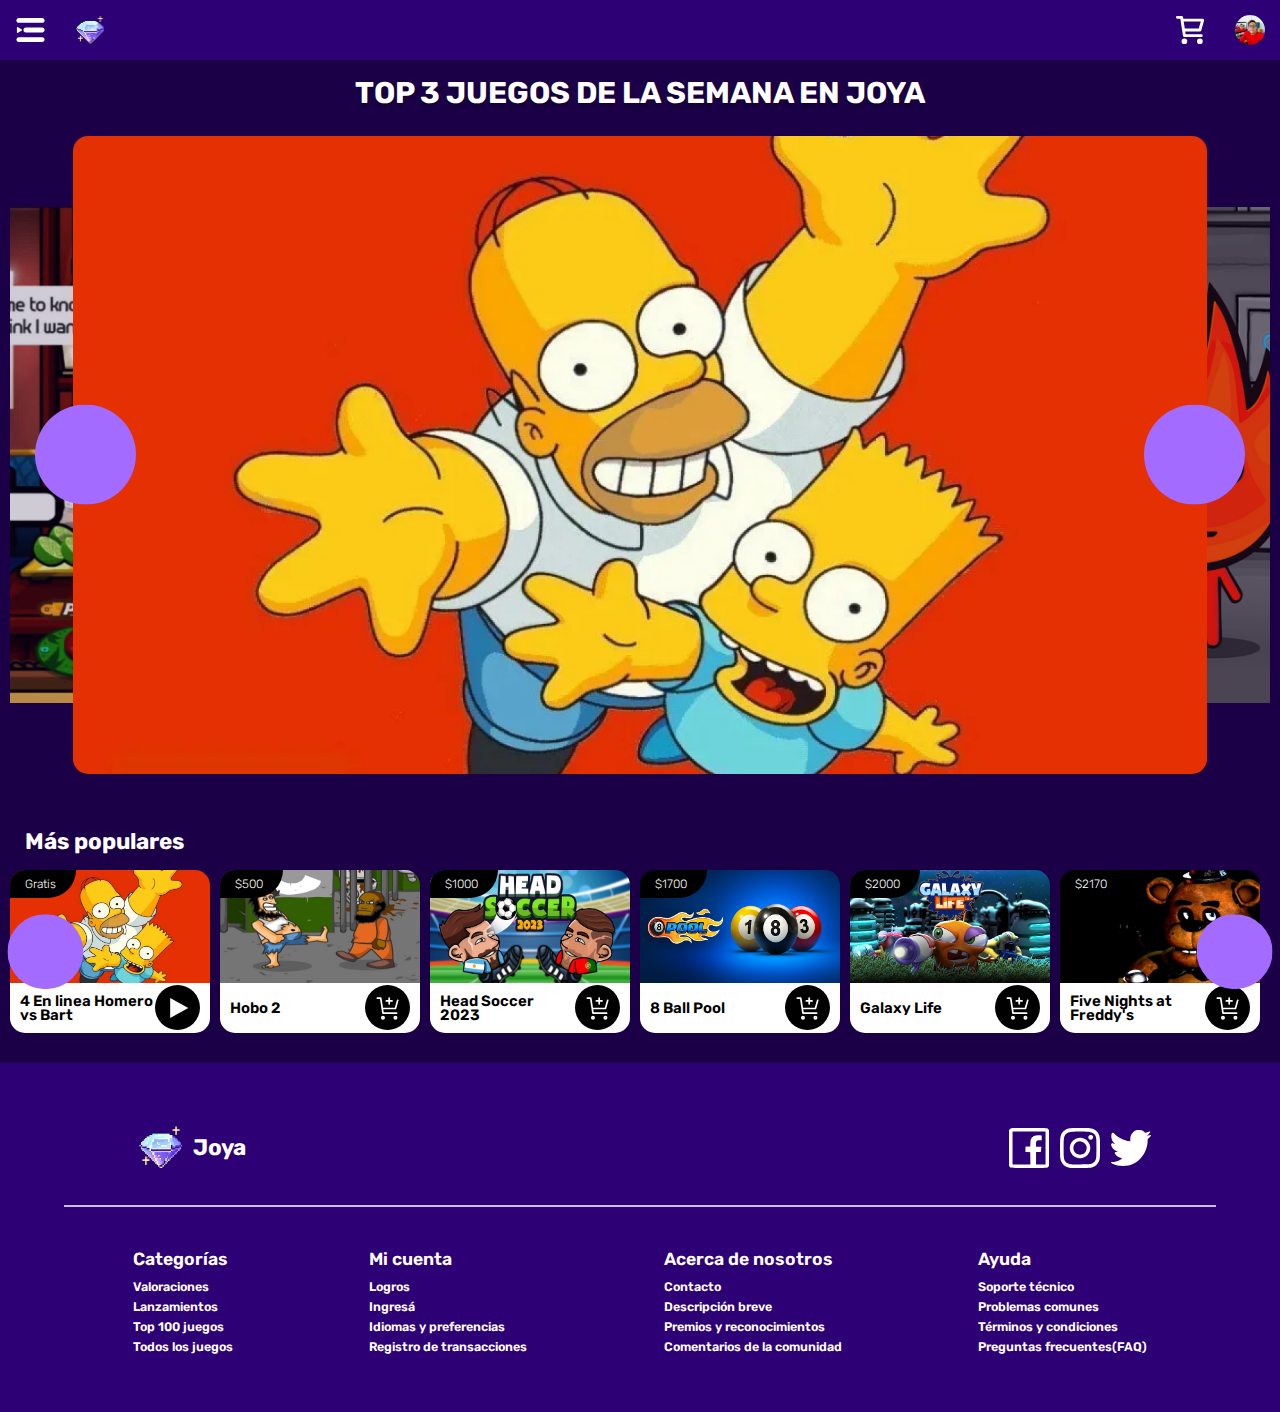
==== commit c2f78045: "captcha hecho" ====
--- a/html/index.html
+++ b/html/index.html
@@ -11,14 +11,13 @@
 </head>
 
 <body>
-    
     <header class="navbar">
         <div class="navbarParte">
             <div class="iconoMedio">
                 <img id="botonMenuHamburguesa" src="../images/svg/Hamburguesa cerrada.svg" alt="Hamburguesa">
             </div>
             <a href="index.html" class="iconoMedio">
-               <img src="../images/svg/Diamante-transformed-PhotoRoom 1.svg" alt="Logo">
+                <img src="../images/svg/Diamante-transformed-PhotoRoom 1.svg" alt="Logo">
             </a>
         </div>
 
@@ -27,7 +26,7 @@
                 <img src="../images/svg/Carrito.svg" alt="Carrito">
             </div>
             <div id="botonPerfilHamburguesa" class="iconoMedio">
-                <img src="../images/Fotos de perfil/Foto de perfil.svg"  alt="Perfil">
+                <img src="../images/Fotos de perfil/Foto de perfil.svg" alt="Perfil">
             </div>
         </div>
     </header>
@@ -189,9 +188,9 @@
             </ul>
         </div>
     </div>
-    
-    
-    
+
+
+
     <main>
         <div class="container">
             <h1 class="titulo tituloCentrado">TOP 3 JUEGOS DE LA SEMANA EN JOYA</h1>
@@ -200,7 +199,8 @@
                     <a class="carouselItem carouselItem1">
                         <article class="bigCard">
                             <div class="cardImage">
-                                <img src="../images/Juegos/Bartender The Celeb Mix.png" alt="Bartender The Celeb Mix.png">
+                                <img src="../images/Juegos/Bartender The Celeb Mix.png"
+                                    alt="Bartender The Celeb Mix.png">
                             </div>
                             <div class="bigCardShadow">
                                 <div class="playIcon">
@@ -216,7 +216,8 @@
                     <a class="carouselItem carouselItem2" href="juego.html">
                         <article class="bigCard">
                             <div class="cardImage">
-                                <img src="../images/Juegos/4 En linea Homero VS Bart.png" alt="4 En linea Homero VS Bart.png">
+                                <img src="../images/Juegos/4 En linea Homero VS Bart.png"
+                                    alt="4 En linea Homero VS Bart.png">
                             </div>
                             <div class="bigCardShadow">
                                 <div class="playIcon">
@@ -246,7 +247,7 @@
                         </article>
                     </a>
                     <div class="carouselControlsContainer">
-                        
+
                     </div>
                 </div>
             </section>
@@ -261,7 +262,8 @@
                                 </div>
                             </div>
                             <div class="cardImage">
-                                <img src="../images/Juegos/4 En linea Homero VS Bart.png" alt="4 En linea Homero VS Bart.png">
+                                <img src="../images/Juegos/4 En linea Homero VS Bart.png"
+                                    alt="4 En linea Homero VS Bart.png">
                             </div>
                             <div class="cardInfo">
                                 <div class="cardTextos">
@@ -350,7 +352,8 @@
                                 </div>
                             </div>
                             <div class="cardImage">
-                                <img src="../images/Juegos/Five Nights at Freddy's.png" alt="Five Nights at Freddy's.png">
+                                <img src="../images/Juegos/Five Nights at Freddy's.png"
+                                    alt="Five Nights at Freddy's.png">
                             </div>
                             <div class="cardInfo">
                                 <div class="cardTextos">
@@ -494,7 +497,8 @@
                                 </div>
                             </div>
                             <div class="cardImage">
-                                <img src="../images/Juegos/Dress Up Games for Girls.png" alt="Dress Up Games for Girls.png">
+                                <img src="../images/Juegos/Dress Up Games for Girls.png"
+                                    alt="Dress Up Games for Girls.png">
                             </div>
                             <div class="cardInfo">
                                 <div class="cardTextos">
@@ -522,7 +526,7 @@
                                 <div class="cardButton cardButtonPaga">
                                 </div>
                             </div>
-                        </article>                                                                                                                                                                                                                        
+                        </article>
                     </div>
                 </div>
                 <div class="carouselChicoControls">
@@ -584,7 +588,7 @@
     </footer>
     <script src="../js/card.js"></script>
     <script src="../js/script.js"></script>
-
+    <script src="../js/loading.js"></script>
 </body>
 
 </html>--- a/css/styles.css
+++ b/css/styles.css
@@ -96,7 +96,40 @@
     --celeste2: #B2F3FF;
     --celeste3: #E5FBFF;
 }
-
+.loading-container {
+    display: flex;
+    flex-direction: column;
+    position: fixed;
+    top: 0;
+    left: 0;
+    width: 100%;
+    height: 100%;
+    background-color: rgba(0, 0, 0, 0.7);
+    display: flex;
+    justify-content: center;
+    align-items: center;
+    z-index: 9999;
+}
+
+.loading-spinner {
+    border: 4px solid #1B0047;
+    border-top: 4px solid #7724FF;
+    border-radius: 50%;
+    width: 40px;
+    height: 40px;
+    animation: spin 2s linear infinite;
+}
+
+.loading-text {
+    color: #fff;
+    margin: 10px;
+}
+
+
+@keyframes spin {
+    0% { transform: rotate(0deg); }
+    100% { transform: rotate(360deg); }
+}
 .boton {
     display: flex;
     cursor: pointer;
--- a/css/card.css
+++ b/css/card.css
@@ -143,7 +143,7 @@
 }
 
 .bigCardInfo h3,
-h2 {
+.bigCardInfo h2 {
     margin: 5px;
 }
 
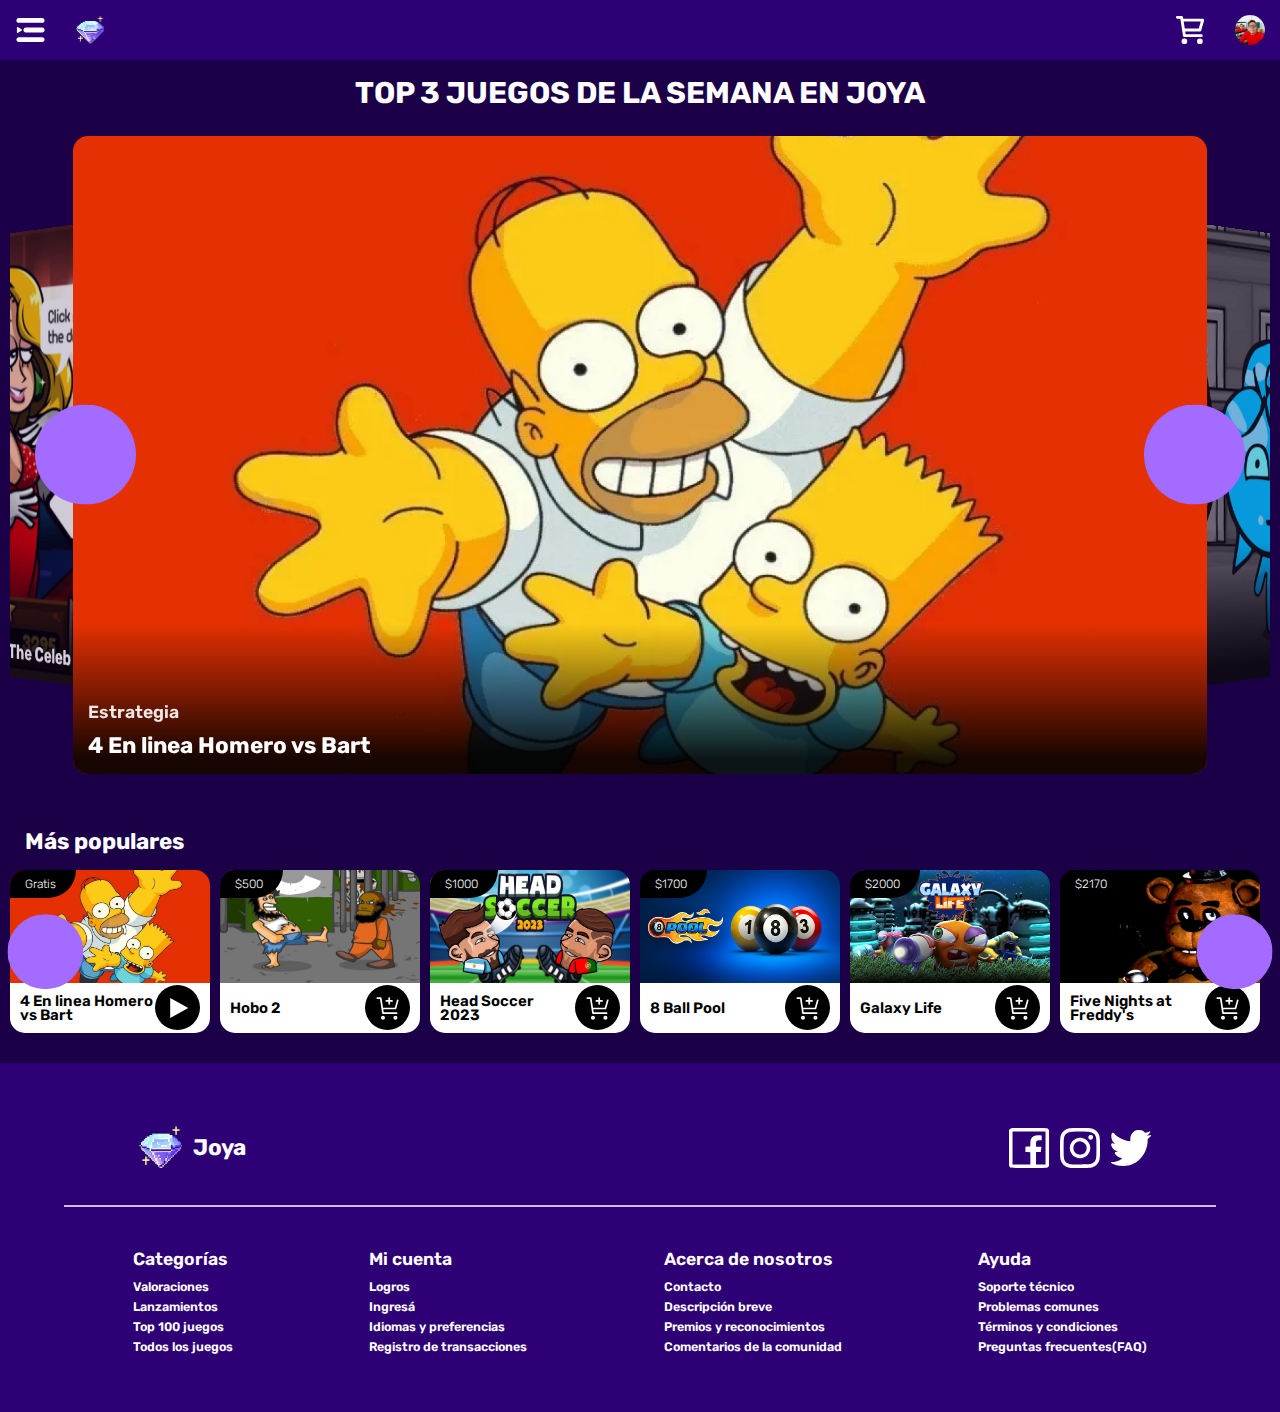
==== commit 5c4cfc5d: "Pagina casi terminada" ====
--- a/html/index.html
+++ b/html/index.html
@@ -68,7 +68,7 @@
                     <h4>Recientes</h4>
                 </li>
                 <li>
-                    <img class="separacionMenuHamburguesa" src="../images/svg/Linea.svg" alt="Separacion">
+                    <img class="separacion" src="../images/svg/Linea.svg" alt="Separacion">
                 </li>
                 <li class="botonHamburguesa">
                     <div class="iconoChico">
@@ -159,7 +159,7 @@
         <div class="hamburguesaAbajo">
             <ul>
                 <li>
-                    <img class="separacionMenuHamburguesa" src="../images/svg/Linea.svg" alt="Separacion">
+                    <img class="separacion" src="../images/svg/Linea.svg" alt="Separacion">
                 </li>
                 <li class="botonHamburguesa">
                     <div class="iconoChico">
@@ -196,56 +196,56 @@
             <h1 class="titulo tituloCentrado">TOP 3 JUEGOS DE LA SEMANA EN JOYA</h1>
             <section class="carousel">
                 <div class="carouselContainer">
-                    <a class="carouselItem carouselItem1">
+                    <div class="carouselItem carouselItem1">
                         <article class="bigCard">
                             <div class="cardImage">
                                 <img src="../images/Juegos/Bartender The Celeb Mix.png"
                                     alt="Bartender The Celeb Mix.png">
                             </div>
                             <div class="bigCardShadow">
-                                <div class="playIcon">
-                                    <img src="../images/svg/Jugar.svg" alt="Jugar">
-                                </div>
+                            </div>
+                            <div class="playIcon">
+                                <img src="../images/svg/Jugar.svg" alt="Jugar">
                             </div>
                             <div class="bigCardInfo">
                                 <h3>Divertidos</h3>
                                 <h2>Bartender The Celeb Mix</h2>
                             </div>
                         </article>
-                    </a>
-                    <a class="carouselItem carouselItem2" href="juego.html">
+                    </div>
+                    <div class="carouselItem carouselItem2">
                         <article class="bigCard">
                             <div class="cardImage">
                                 <img src="../images/Juegos/4 En linea Homero VS Bart.png"
                                     alt="4 En linea Homero VS Bart.png">
                             </div>
                             <div class="bigCardShadow">
-                                <div class="playIcon">
-                                    <img src="../images/svg/Jugar.svg" alt="Jugar">
-                                </div>
-                            </div>
+                            </div>
+                            <a href="juego.html" class="playIcon">
+                                <img src="../images/svg/Jugar.svg" alt="Jugar">
+                            </a>
                             <div class="bigCardInfo">
                                 <h3>Estrategia</h3>
                                 <h2>4 En linea Homero vs Bart</h2>
                             </div>
                         </article>
-                    </a>
-                    <a class="carouselItem carouselItem3">
+                    </div>
+                    <div class="carouselItem carouselItem3">
                         <article class="bigCard">
                             <div class="cardImage">
                                 <img src="../images/Juegos/FireBoy & WaterGirl 6.png" alt="FireBoy & WaterGirl 6.png">
                             </div>
                             <div class="bigCardShadow">
-                                <div class="playIcon">
-                                    <img src="../images/svg/Jugar.svg" alt="Jugar">
-                                </div>
+                            </div>
+                            <div class="playIcon">
+                                <img src="../images/svg/Jugar.svg" alt="Jugar">
                             </div>
                             <div class="bigCardInfo">
                                 <h3>Multijugador</h3>
                                 <h2>FireBoy & WaterGirl 6</h2>
                             </div>
                         </article>
-                    </a>
+                    </div>
                     <div class="carouselControlsContainer">
 
                     </div>
--- a/css/styles.css
+++ b/css/styles.css
@@ -15,63 +15,47 @@
     right: 0;
 }
 
+button {
+    font-family: 'Rubik', sans-serif;
+}
+
 main {
     flex-grow: 1;
     transition: 500ms ease;
     min-height: 100vh;
-
 }
 
 
 h1 {
     color: #FFF;
-    text-shadow: 0px 4px 4px rgba(0, 0, 0, 0.25);
-    font-family: Rubik;
     font-style: normal;
     font-weight: 700;
-    line-height: normal;
 }
 
 h2 {
     color: #FFF;
-    font-family: Rubik;
-    font-style: normal;
     font-weight: 700;
-    line-height: normal;
 }
 
 h3 {
     color: #FFF;
-    font-family: Rubik;
-    font-style: normal;
     font-weight: 600;
-    line-height: normal;
 }
 
 h4 {
     color: #FFF;
-    font-family: Rubik;
-    font-style: normal;
     font-weight: 600;
-    line-height: normal;
 }
 
 h5 {
-    margin: 0.7em 0; 
-    color: #FFF;
-    font-family: Rubik;
-    font-style: normal;
+    color: #FFF;
     font-weight: 600;
-    line-height: normal;
 }
 
 p {
     color: #FFF;
-    font-family: Rubik;
     font-size: 12px;
-    font-style: normal;
     font-weight: 400;
-    line-height: normal;
 }
 
 a {
@@ -96,6 +80,7 @@
     --celeste2: #B2F3FF;
     --celeste3: #E5FBFF;
 }
+
 .loading-container {
     display: flex;
     flex-direction: column;
@@ -127,9 +112,63 @@
 
 
 @keyframes spin {
-    0% { transform: rotate(0deg); }
-    100% { transform: rotate(360deg); }
-}
+    0% {
+        transform: rotate(0deg);
+    }
+
+    100% {
+        transform: rotate(360deg);
+    }
+}
+
+@keyframes animacionBotonCeleste {
+    0% {
+        background-color: var(--celeste0);
+    }
+
+    50% {
+        scale: 1.02;
+        background-color: var(--celeste1);
+    }
+
+    100% {
+        background-color: var(--celeste0);
+        scale: 1;
+    }
+}
+
+@keyframes animacionBotonVioleta {
+    0% {
+        background-color: var(--violeta0);
+    }
+
+    50% {
+        scale: 1.02;
+        background-color: var(--violeta-1);
+    }
+
+    100% {
+        background-color: var(--violeta0);
+        scale: 1;
+    }
+}
+
+@keyframes animacionBotonSecundario {
+    0% {
+        border-color: var(--celeste-1);
+    }
+
+    50% {
+        transform: scale(1.02);
+        border-color: var(--celeste-2);
+    }
+
+    100% {
+        border-color: var(--celeste-1);
+        transform: scale(1);
+    }
+}
+
 .boton {
     display: flex;
     cursor: pointer;
@@ -142,10 +181,15 @@
     text-align: center;
 }
 
-.boton img {
+.boton img, .boton svg {
     max-width: 24px;
     max-height: 24px;
-}
+    padding-left: 15px;
+    fill: var(--celeste-1);
+    transition: fill 0.5s;
+}
+
+
 .boton h4 {
     margin: 0;
     padding: 10px 15px;
@@ -156,22 +200,37 @@
     border: none;
 }
 
+.botonPrimarioCeleste:hover {
+    animation: animacionBotonCeleste 1s infinite;
+}
+
 .botonSecundarioCeleste {
     border: var(--celeste-1) 2px solid;
     background-color: white;
+    transition: all 500ms ease;
+}
+.botonSecundarioCeleste:hover svg{
+    fill: white;
+}
+.botonSecundarioCeleste:hover h4{
+    color: white;
+}
+.botonSecundarioCeleste:hover {
+    background-color: var(--celeste-1);
+    animation: animacionBotonSecundario 1s infinite;
 }
 
 .botonSecundarioCeleste h4 {
     color: var(--celeste-1);
 }
 
-.botonSecundarioCeleste img, .botonPrimarioVioleta img{
-    padding-left: 15px;
-}
-
-.botonPrimarioVioleta{
+.botonPrimarioVioleta {
     background-color: var(--violeta0);
     border: none;
+}
+
+.botonPrimarioVioleta:hover {
+    animation: animacionBotonVioleta 1s infinite;
 }
 
 
@@ -307,7 +366,7 @@
     justify-content: center;
 }
 
-.separacionMenuHamburguesa {
+.separacion {
     width: 90%;
     height: 2px;
 }
@@ -354,7 +413,7 @@
     cursor: pointer;
 }
 
-.container{
+.container {
     margin: 0 60px;
 }
 
@@ -363,7 +422,8 @@
     padding: 15px;
     margin: 0;
 }
-.tituloCentrado{
+
+.tituloCentrado {
     text-align: center;
 }
 
@@ -439,9 +499,10 @@
     justify-content: space-between;
 }
 
-footer .footInferior > *{
+footer .footInferior>* {
     margin: 0 5px;
 }
+
 footer .footInferior h3 {
     margin-bottom: 10px;
 }
@@ -451,25 +512,30 @@
 }
 
 @media screen and (max-width: 1280px) {
-    body{
+    body {
         font-size: 15px;
     }
-    p{
+
+    p {
         font-weight: 300;
     }
-    .container{
+
+    .container {
         margin: 0 10px;
         display: flex;
         flex-direction: column;
         justify-content: center;
     }
+
     .menuHamburguesaAbierto {
         width: 175px;
     }
-    .menuHamburguesaAbierto h4{
+
+    .menuHamburguesaAbierto h4 {
         opacity: 1;
     }
-    .hamburguesaArriba{
+
+    .hamburguesaArriba {
         overflow-y: scroll;
         overflow-x: hidden;
     }
--- a/css/card.css
+++ b/css/card.css
@@ -110,27 +110,32 @@
     position: absolute;
     bottom: 0;
     left: 0;
+    width: 100%;
+    height: 150px;
+    background: linear-gradient(to top, rgba(0, 0, 0, 0.9) 10%, transparent 100%);
+    display: flex;
+    justify-content: center;
+    align-items: center;
+    transition: height 0.5s;
+}
+
+
+.cardImage {
+    display: flex;
+    justify-content: center;
+    align-items: center;
+}
+
+.playIcon {
     opacity: 0;
-    width: 100%;
-    height: 100%;
-    background: linear-gradient(to top, rgba(0, 0, 0, 0.8) 0%, transparent 100%);
-    display: flex;
-    justify-content: center;
-    align-items: center;
-    transition: opacity 0.3s;
-    pointer-events: none;
-}
-
-
-.cardImage {
-    display: flex;
-    justify-content: center;
-    align-items: center;
-}
-
-.playIcon {
+    position: absolute;
+    left: 50%;
+    top: 50%;
+    transform: translate(-50%, -50%);
     width: 20%;
     padding-bottom: 5%;
+    pointer-events: none;
+    transition: opacity 0.5s;
 }
 
 .playIcon img {
@@ -155,7 +160,6 @@
     bottom: 0;
     left: 0;
     padding: 20px;
-    opacity: 0;
     transition: 300ms;
 }
 
@@ -208,11 +212,13 @@
 }
 
 .carouselContainer {
+    overflow: hidden;
     aspect-ratio: 15 / 6;
     align-items: center;
     display: flex;
     max-width: 100%;
     position: relative;
+    perspective: 100vmax;
 }
 
 .carouselItem {
@@ -232,12 +238,12 @@
 }
 
 .carouselItem1 {
-    left: 30%;
-    transform: translatex(-50%);
+    left: 20%;
+    transform: translatex(-50%) rotateY(-30deg);
 }
 .carouselItem3 {
-    left: 70%;
-    transform: translateX(-50%);
+    left: 80%;
+    transform: translateX(-50%) rotateY(30deg);
 }
 
 .carouselItem2 {
@@ -249,11 +255,13 @@
     z-index: 2;
 }
 
-.carouselItem2:hover .bigCardShadow,
-.carouselItem2:hover .bigCard,
-.carouselItem2:hover .bigCardInfo {
+.carouselItem2:hover .bigCardShadow{
+    height: 100%;
+}
+.carouselItem2:hover .playIcon{
+    cursor: pointer;
+    pointer-events: auto;
     opacity: 1;
-    cursor: pointer;
 }
 
 
@@ -326,9 +334,7 @@
     }
     .carouselItem1,
     .carouselItem3 {
-        opacity: 0.8;
         width: 70%;
-        z-index: 1;
     }
 
     .carouselItem1 {
@@ -339,7 +345,6 @@
     }
     .carouselContainer{
         aspect-ratio: 11.5 / 6;
-        overflow: hidden;
     }
     .cardCategoria{
         display: none;
@@ -351,4 +356,5 @@
         padding: 10px;
     }
 
-}+}
+
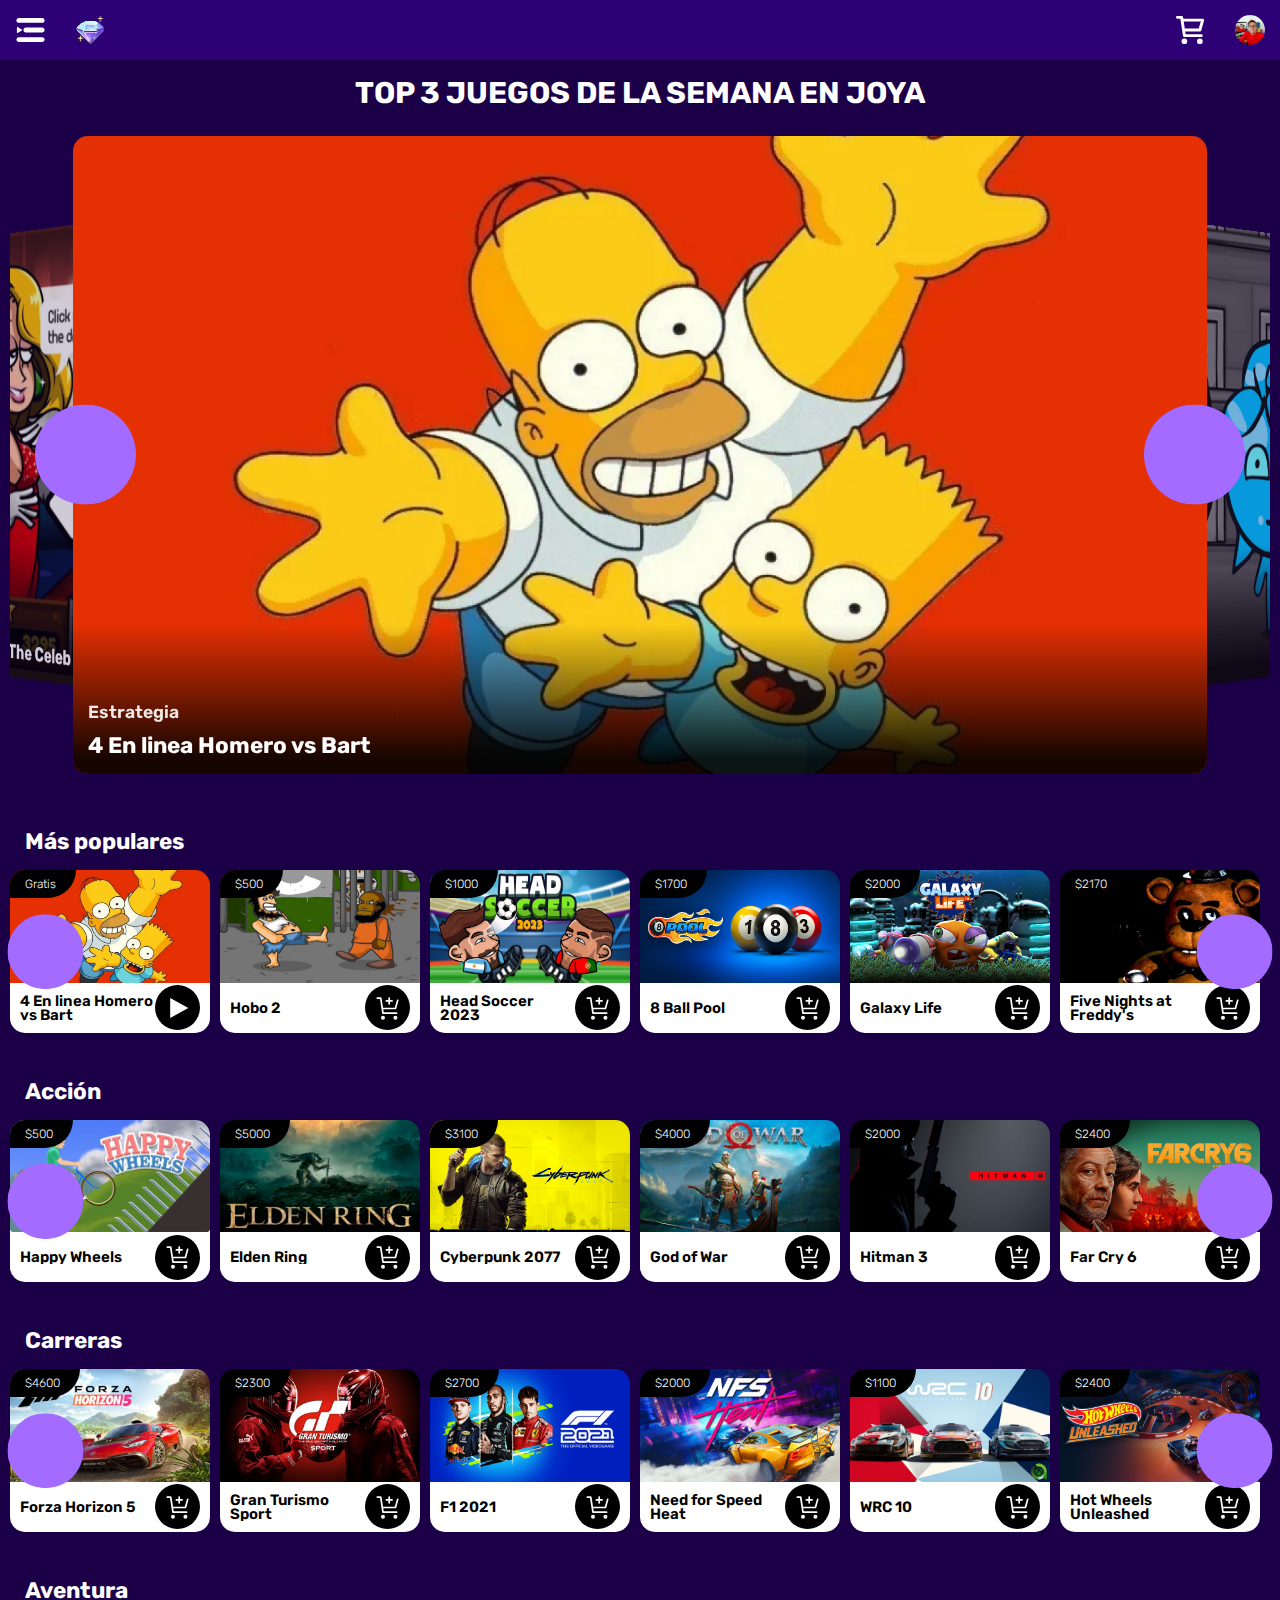
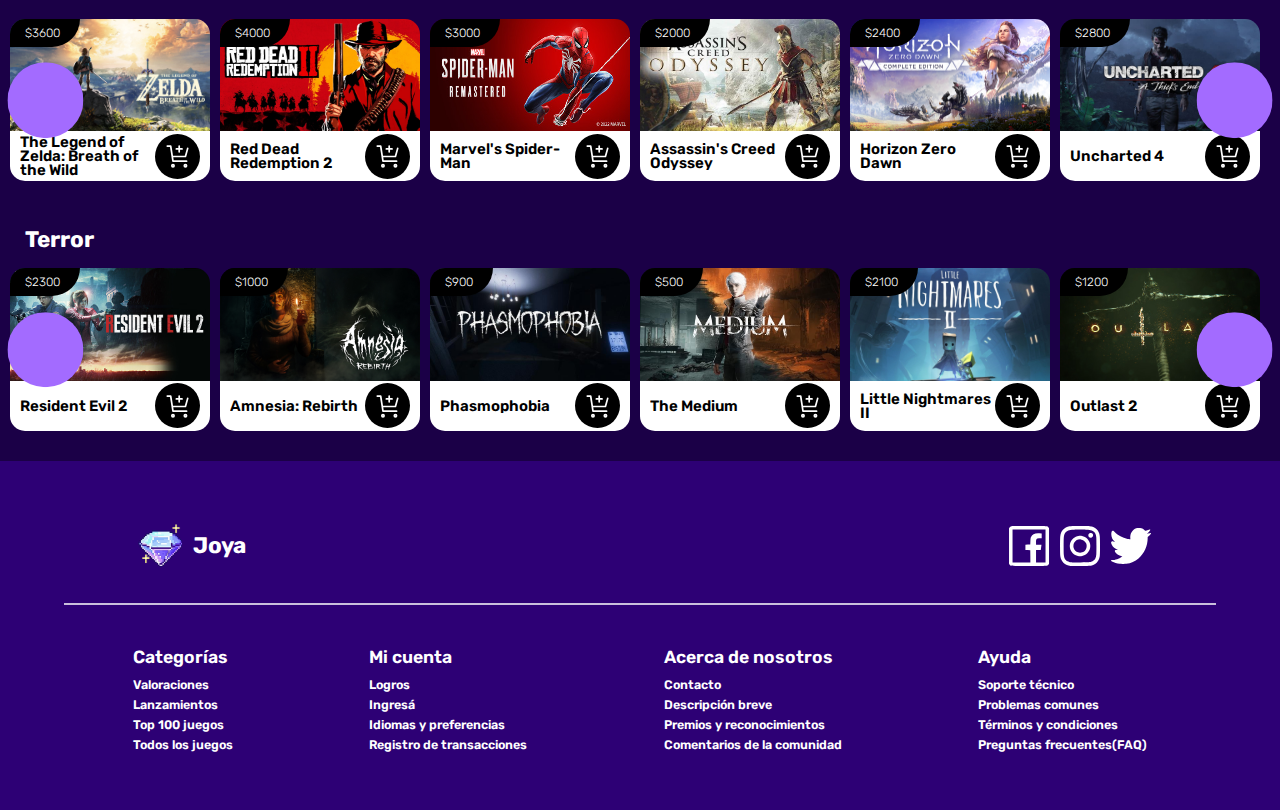
==== commit 9e378471: "Carruseles agregados, animacion formulario" ====
--- a/html/index.html
+++ b/html/index.html
@@ -192,6 +192,7 @@
 
 
     <main>
+
         <div class="container">
             <h1 class="titulo tituloCentrado">TOP 3 JUEGOS DE LA SEMANA EN JOYA</h1>
             <section class="carousel">
@@ -522,6 +523,786 @@
                                 <div class="cardTextos">
                                     <h5 class="cardCategoria">Estrategia</h5>
                                     <h4 class="cardNombre">Plants vs Zombies 2</h4>
+                                </div>
+                                <div class="cardButton cardButtonPaga">
+                                </div>
+                            </div>
+                        </article>
+                    </div>
+                </div>
+                <div class="carouselChicoControls">
+                    <button class="carouselChicoButtonRight">
+                    </button>
+                    <button class="carouselChicoButtonLeft">
+                    </button>
+                </div>
+            </section>
+            <h2 class="titulo">Acción</h2>
+            <section class="carouselChico">
+                <div class="carouselChicoContainer">
+                    <div class="carouselChicoCardContainer">
+                        <article class="card">
+                            <div class="cardContainer">
+                                <div class="cardPrecio">
+                                    <p>$500</p>
+                                </div>
+                            </div>
+                            <div class="cardImage">
+                                <img src="../images/Juegos/Happy Wheels.png" alt="Happy Wheels.png">
+                            </div>
+                            <div class="cardInfo">
+                                <div class="cardTextos">
+                                    <h5 class="cardCategoria">Acción</h5>
+                                    <h4 class="cardNombre">Happy Wheels</h4>
+                                </div>
+                                <div class="cardButton cardButtonPaga">
+                                </div>
+                        </article>
+                        <article class="card">
+                            <div class="cardContainer">
+                                <div class="cardPrecio">
+                                    <p>$5000</p>
+                                </div>
+                            </div>
+                            <div class="cardImage">
+                                <img src="../images/Juegos/Elden Ring.png" alt="Elden Ring.png">
+                            </div>
+                            <div class="cardInfo">
+                                <div class="cardTextos">
+                                    <h5 class="cardCategoria">Acción</h5>
+                                    <h4 class="cardNombre">Elden Ring</h4>
+                                </div>
+                                <div class="cardButton cardButtonPaga">
+                                </div>
+                            </div>
+                        </article>
+                        <article class="card">
+                            <div class="cardContainer">
+                                <div class="cardPrecio">
+                                    <p>$3100</p>
+                                </div>
+                            </div>
+                            <div class="cardImage">
+                                <img src="../images/Juegos/Cyberpunk 2077.png" alt="Cyberpunk 2077.png">
+                            </div>
+                            <div class="cardInfo">
+                                <div class="cardTextos">
+                                    <h5 class="cardCategoria">Acción</h5>
+                                    <h4 class="cardNombre">Cyberpunk 2077</h4>
+                                </div>
+                                <div class="cardButton cardButtonPaga">
+                                </div>
+                            </div>
+                        </article>
+                        <article class="card">
+                            <div class="cardContainer">
+                                <div class="cardPrecio">
+                                    <p>$4000</p>
+                                </div>
+                            </div>
+                            <div class="cardImage">
+                                <img src="../images/Juegos/God of War.png" alt="God of War.png">
+                            </div>
+                            <div class="cardInfo">
+                                <div class="cardTextos">
+                                    <h5 class="cardCategoria">Acción</h5>
+                                    <h4 class="cardNombre">God of War</h4>
+                                </div>
+                                <div class="cardButton cardButtonPaga">
+                                </div>
+                            </div>
+                        </article>
+                        <article class="card">
+                            <div class="cardContainer">
+                                <div class="cardPrecio">
+                                    <p>$2000</p>
+                                </div>
+                            </div>
+                            <div class="cardImage">
+                                <img src="../images/Juegos/Hitman 3.png" alt="Hitman 3.png">
+                            </div>
+                            <div class="cardInfo">
+                                <div class="cardTextos">
+                                    <h5 class="cardCategoria">Acción</h5>
+                                    <h4 class="cardNombre">Hitman 3</h4>
+                                </div>
+                                <div class="cardButton cardButtonPaga">
+                                </div>
+                            </div>
+                        </article>
+                        <article class="card">
+                            <div class="cardContainer">
+                                <div class="cardPrecio">
+                                    <p>$2400</p>
+                                </div>
+                            </div>
+                            <div class="cardImage">
+                                <img src="../images/Juegos/Far Cry 6.png" alt="Far Cry 6.png">
+                            </div>
+                            <div class="cardInfo">
+                                <div class="cardTextos">
+                                    <h5 class="cardCategoria">Acción</h5>
+                                    <h4 class="cardNombre">Far Cry 6</h4>
+                                </div>
+                                <div class="cardButton cardButtonPaga">
+                                </div>
+                            </div>
+                        </article>
+                        <article class="card">
+                            <div class="cardContainer">
+                                <div class="cardPrecio">
+                                    <p>$1500</p>
+                                </div>
+                            </div>
+                            <div class="cardImage">
+                                <img src="../images/Juegos/Deathloop.png" alt="Deathloop.png">
+                            </div>
+                            <div class="cardInfo">
+                                <div class="cardTextos">
+                                    <h5 class="cardCategoria">Acción</h5>
+                                    <h4 class="cardNombre">Deathloop</h4>
+                                </div>
+                                <div class="cardButton cardButtonPaga">
+                                </div>
+                            </div>
+                        </article>
+                        <article class="card">
+                            <div class="cardContainer">
+                                <div class="cardPrecio">
+                                    <p>$2700</p>
+                                </div>
+                            </div>
+                            <div class="cardImage">
+                                <img src="../images/Juegos/Returnal.png" alt="Returnal.png">
+                            </div>
+                            <div class="cardInfo">
+                                <div class="cardTextos">
+                                    <h5 class="cardCategoria">Acción</h5>
+                                    <h4 class="cardNombre">Returnal</h4>
+                                </div>
+                                <div class="cardButton cardButtonPaga">
+                                </div>
+                            </div>
+                        </article>
+                        <article class="card">
+                            <div class="cardContainer">
+                                <div class="cardPrecio">
+                                    <p>$2300</p>
+                                </div>
+                            </div>
+                            <div class="cardImage">
+                                <img src="../images/Juegos/Ratchet & Clank - Rift Apart.png"
+                                    alt="Ratchet & Clank - Rift Apart.png">
+                            </div>
+                            <div class="cardInfo">
+                                <div class="cardTextos">
+                                    <h5 class="cardCategoria">Acción</h5>
+                                    <h4 class="cardNombre">Ratchet & Clank: Rift Apart</h4>
+                                </div>
+                                <div class="cardButton cardButtonPaga">
+                                </div>
+                            </div>
+                        </article>
+                        <article class="card">
+                            <div class="cardContainer">
+                                <div class="cardPrecio">
+                                    <p>$1080</p>
+                                </div>
+                            </div>
+                            <div class="cardImage">
+                                <img src="../images/Juegos/Dragon Ball Xenoverse 2.png"
+                                    alt="Dragon Ball Xenoverse 2.png">
+                            </div>
+                            <div class="cardInfo">
+                                <div class="cardTextos">
+                                    <h5 class="cardCategoria">Acción</h5>
+                                    <h4 class="cardNombre">Dragon Ball Xenoverse 2</h4>
+                                </div>
+                                <div class="cardButton cardButtonPaga">
+                                </div>
+                            </div>
+                        </article>
+                    </div>
+                </div>
+                <div class="carouselChicoControls">
+                    <button class="carouselChicoButtonRight">
+                    </button>
+                    <button class="carouselChicoButtonLeft">
+                    </button>
+                </div>
+            </section>
+
+            <h2 class="titulo">Carreras</h2>
+            <section class="carouselChico">
+                <div class="carouselChicoContainer">
+                    <div class="carouselChicoCardContainer">
+                        <article class="card">
+                            <div class="cardContainer">
+                                <div class="cardPrecio">
+                                    <p>$4600</p>
+                                </div>
+                            </div>
+                            <div class="cardImage">
+                                <img src="../images/Juegos/Forza Horizon 5.png" alt="Forza Horizon 5.png">
+                            </div>
+                            <div class="cardInfo">
+                                <div class="cardTextos">
+                                    <h5 class="cardCategoria">Carreras</h5>
+                                    <h4 class="cardNombre">Forza Horizon 5</h4>
+                                </div>
+                                <div class="cardButton cardButtonPaga">
+                                </div>
+                        </article>
+                        <article class="card">
+                            <div class="cardContainer">
+                                <div class="cardPrecio">
+                                    <p>$2300</p>
+                                </div>
+                            </div>
+                            <div class="cardImage">
+                                <img src="../images/Juegos/Gran Turismo Sport.png" alt="Gran Turismo Sport.png">
+                            </div>
+                            <div class="cardInfo">
+                                <div class="cardTextos">
+                                    <h5 class="cardCategoria">Carreras</h5>
+                                    <h4 class="cardNombre">Gran Turismo Sport</h4>
+                                </div>
+                                <div class="cardButton cardButtonPaga">
+                                </div>
+                            </div>
+                        </article>
+                        <article class="card">
+                            <div class="cardContainer">
+                                <div class="cardPrecio">
+                                    <p>$2700</p>
+                                </div>
+                            </div>
+                            <div class="cardImage">
+                                <img src="../images/Juegos/F1 2021.png" alt="F1 2021.png">
+                            </div>
+                            <div class="cardInfo">
+                                <div class="cardTextos">
+                                    <h5 class="cardCategoria">Carreras</h5>
+                                    <h4 class="cardNombre">F1 2021</h4>
+                                </div>
+                                <div class="cardButton cardButtonPaga">
+                                </div>
+                            </div>
+                        </article>
+                        <article class="card">
+                            <div class="cardContainer">
+                                <div class="cardPrecio">
+                                    <p>$2000</p>
+                                </div>
+                            </div>
+                            <div class="cardImage">
+                                <img src="../images/Juegos/Need for Speed Heat.png" alt="Need for Speed Heat.png">
+                            </div>
+                            <div class="cardInfo">
+                                <div class="cardTextos">
+                                    <h5 class="cardCategoria">Carreras</h5>
+                                    <h4 class="cardNombre">Need for Speed Heat</h4>
+                                </div>
+                                <div class="cardButton cardButtonPaga">
+                                </div>
+                            </div>
+                        </article>
+                        <article class="card">
+                            <div class="cardContainer">
+                                <div class="cardPrecio">
+                                    <p>$1100</p>
+                                </div>
+                            </div>
+                            <div class="cardImage">
+                                <img src="../images/Juegos/WRC 10.png" alt="WRC 10.png">
+                            </div>
+                            <div class="cardInfo">
+                                <div class="cardTextos">
+                                    <h5 class="cardCategoria">Carreras</h5>
+                                    <h4 class="cardNombre">WRC 10</h4>
+                                </div>
+                                <div class="cardButton cardButtonPaga">
+                                </div>
+                            </div>
+                        </article>
+                        <article class="card">
+                            <div class="cardContainer">
+                                <div class="cardPrecio">
+                                    <p>$2400</p>
+                                </div>
+                            </div>
+                            <div class="cardImage">
+                                <img src="../images/Juegos/Hot Wheels Unleashed.png" alt="Hot Wheels Unleashed.png">
+                            </div>
+                            <div class="cardInfo">
+                                <div class="cardTextos">
+                                    <h5 class="cardCategoria">Carreras</h5>
+                                    <h4 class="cardNombre">Hot Wheels Unleashed</h4>
+                                </div>
+                                <div class="cardButton cardButtonPaga">
+                                </div>
+                            </div>
+                        </article>
+                        <article class="card">
+                            <div class="cardContainer">
+                                <div class="cardPrecio">
+                                    <p>$1500</p>
+                                </div>
+                            </div>
+                            <div class="cardImage">
+                                <img src="../images/Juegos/DIRT 5.png" alt="DIRT 5.png">
+                            </div>
+                            <div class="cardInfo">
+                                <div class="cardTextos">
+                                    <h5 class="cardCategoria">Carreras</h5>
+                                    <h4 class="cardNombre">DIRT 5</h4>
+                                </div>
+                                <div class="cardButton cardButtonPaga">
+                                </div>
+                            </div>
+                        </article>
+                        <article class="card">
+                            <div class="cardContainer">
+                                <div class="cardPrecio">
+                                    <p>$2450</p>
+                                </div>
+                            </div>
+                            <div class="cardImage">
+                                <img src="../images/Juegos/The Crew 2.png" alt="The Crew 2.png">
+                            </div>
+                            <div class="cardInfo">
+                                <div class="cardTextos">
+                                    <h5 class="cardCategoria">Carreras</h5>
+                                    <h4 class="cardNombre">The Crew 2</h4>
+                                </div>
+                                <div class="cardButton cardButtonPaga">
+                                </div>
+                            </div>
+                        </article>
+                        <article class="card">
+                            <div class="cardContainer">
+                                <div class="cardPrecio">
+                                    <p>$2300</p>
+                                </div>
+                            </div>
+                            <div class="cardImage">
+                                <img src="../images/Juegos/Mario Kart 8 Deluxe.png" alt="Mario Kart 8 Deluxe.png">
+                            </div>
+                            <div class="cardInfo">
+                                <div class="cardTextos">
+                                    <h5 class="cardCategoria">Carreras</h5>
+                                    <h4 class="cardNombre">Mario Kart 8 Deluxe</h4>
+                                </div>
+                                <div class="cardButton cardButtonPaga">
+                                </div>
+                            </div>
+                        </article>
+                        <article class="card">
+                            <div class="cardContainer">
+                                <div class="cardPrecio">
+                                    <p>$1200</p>
+                                </div>
+                            </div>
+                            <div class="cardImage">
+                                <img src="../images/Juegos/Project CARS 3.png" alt="Project CARS 3.png">
+                            </div>
+                            <div class="cardInfo">
+                                <div class="cardTextos">
+                                    <h5 class="cardCategoria">Carreras</h5>
+                                    <h4 class="cardNombre">Project CARS 3</h4>
+                                </div>
+                                <div class="cardButton cardButtonPaga">
+                                </div>
+                            </div>
+                        </article>
+                    </div>
+                </div>
+                <div class="carouselChicoControls">
+                    <button class="carouselChicoButtonRight">
+                    </button>
+                    <button class="carouselChicoButtonLeft">
+                    </button>
+                </div>
+            </section>
+
+            <h2 class="titulo">Aventura</h2>
+            <section class="carouselChico">
+                <div class="carouselChicoContainer">
+                    <div class="carouselChicoCardContainer">
+                        <article class="card">
+                            <div class="cardContainer">
+                                <div class="cardPrecio">
+                                    <p>$3600</p>
+                                </div>
+                            </div>
+                            <div class="cardImage">
+                                <img src="../images/Juegos/The Legend of Zelda - Breath of the Wild.png"
+                                    alt="The Legend of Zelda - Breath of the Wild.png">
+                            </div>
+                            <div class="cardInfo">
+                                <div class="cardTextos">
+                                    <h5 class="cardCategoria">Aventura</h5>
+                                    <h4 class="cardNombre">The Legend of Zelda: Breath of the Wild</h4>
+                                </div>
+                                <div class="cardButton cardButtonPaga">
+                                </div>
+                        </article>
+                        <article class="card">
+                            <div class="cardContainer">
+                                <div class="cardPrecio">
+                                    <p>$4000</p>
+                                </div>
+                            </div>
+                            <div class="cardImage">
+                                <img src="../images/Juegos/Red Dead Redemption 2.png" alt="Red Dead Redemption 2.png">
+                            </div>
+                            <div class="cardInfo">
+                                <div class="cardTextos">
+                                    <h5 class="cardCategoria">Aventura</h5>
+                                    <h4 class="cardNombre">Red Dead Redemption 2</h4>
+                                </div>
+                                <div class="cardButton cardButtonPaga">
+                                </div>
+                            </div>
+                        </article>
+                        <article class="card">
+                            <div class="cardContainer">
+                                <div class="cardPrecio">
+                                    <p>$3000</p>
+                                </div>
+                            </div>
+                            <div class="cardImage">
+                                <img src="../images/Juegos/Marvel's Spider-Man.png" alt="Marvel's Spider-Man.png">
+                            </div>
+                            <div class="cardInfo">
+                                <div class="cardTextos">
+                                    <h5 class="cardCategoria">Aventura</h5>
+                                    <h4 class="cardNombre">Marvel's Spider-Man</h4>
+                                </div>
+                                <div class="cardButton cardButtonPaga">
+                                </div>
+                            </div>
+                        </article>
+                        <article class="card">
+                            <div class="cardContainer">
+                                <div class="cardPrecio">
+                                    <p>$2000</p>
+                                </div>
+                            </div>
+                            <div class="cardImage">
+                                <img src="../images/Juegos/Assassin's Creed Odyssey.png"
+                                    alt="Assassin's Creed Odyssey.png">
+                            </div>
+                            <div class="cardInfo">
+                                <div class="cardTextos">
+                                    <h5 class="cardCategoria">Aventura</h5>
+                                    <h4 class="cardNombre">Assassin's Creed Odyssey</h4>
+                                </div>
+                                <div class="cardButton cardButtonPaga">
+                                </div>
+                            </div>
+                        </article>
+                        <article class="card">
+                            <div class="cardContainer">
+                                <div class="cardPrecio">
+                                    <p>$2400</p>
+                                </div>
+                            </div>
+                            <div class="cardImage">
+                                <img src="../images/Juegos/Horizon Zero Dawn.png" alt="Horizon Zero Dawn.png">
+                            </div>
+                            <div class="cardInfo">
+                                <div class="cardTextos">
+                                    <h5 class="cardCategoria">Aventura</h5>
+                                    <h4 class="cardNombre">Horizon Zero Dawn</h4>
+                                </div>
+                                <div class="cardButton cardButtonPaga">
+                                </div>
+                            </div>
+                        </article>
+                        <article class="card">
+                            <div class="cardContainer">
+                                <div class="cardPrecio">
+                                    <p>$2800</p>
+                                </div>
+                            </div>
+                            <div class="cardImage">
+                                <img src="../images/Juegos/Uncharted 4.png" alt="Uncharted 4.png">
+                            </div>
+                            <div class="cardInfo">
+                                <div class="cardTextos">
+                                    <h5 class="cardCategoria">Aventura</h5>
+                                    <h4 class="cardNombre">Uncharted 4</h4>
+                                </div>
+                                <div class="cardButton cardButtonPaga">
+                                </div>
+                            </div>
+                        </article>
+                        <article class="card">
+                            <div class="cardContainer">
+                                <div class="cardPrecio">
+                                    <p>$1550</p>
+                                </div>
+                            </div>
+                            <div class="cardImage">
+                                <img src="../images/Juegos/Control.png" alt="Control.png">
+                            </div>
+                            <div class="cardInfo">
+                                <div class="cardTextos">
+                                    <h5 class="cardCategoria">Aventura</h5>
+                                    <h4 class="cardNombre">Control</h4>
+                                </div>
+                                <div class="cardButton cardButtonPaga">
+                                </div>
+                            </div>
+                        </article>
+                        <article class="card">
+                            <div class="cardContainer">
+                                <div class="cardPrecio">
+                                    <p>$1700</p>
+                                </div>
+                            </div>
+                            <div class="cardImage">
+                                <img src="../images/Juegos/Death Stranding.png" alt="Death Stranding.png">
+                            </div>
+                            <div class="cardInfo">
+                                <div class="cardTextos">
+                                    <h5 class="cardCategoria">Aventura</h5>
+                                    <h4 class="cardNombre">Death Stranding</h4>
+                                </div>
+                                <div class="cardButton cardButtonPaga">
+                                </div>
+                            </div>
+                        </article>
+                        <article class="card">
+                            <div class="cardContainer">
+                                <div class="cardPrecio">
+                                    <p>$1200</p>
+                                </div>
+                            </div>
+                            <div class="cardImage">
+                                <img src="../images/Juegos/A Plague Tale - Innocence.png"
+                                    alt="A Plague Tale - Innocence.png">
+                            </div>
+                            <div class="cardInfo">
+                                <div class="cardTextos">
+                                    <h5 class="cardCategoria">Aventura</h5>
+                                    <h4 class="cardNombre">A Plague Tale: Innocence</h4>
+                                </div>
+                                <div class="cardButton cardButtonPaga">
+                                </div>
+                            </div>
+                        </article>
+                        <article class="card">
+                            <div class="cardContainer">
+                                <div class="cardPrecio">
+                                    <p>$3600</p>
+                                </div>
+                            </div>
+                            <div class="cardImage">
+                                <img src="../images/Juegos/The Last of Us Part II.png" alt="The Last of Us Part II.png">
+                            </div>
+                            <div class="cardInfo">
+                                <div class="cardTextos">
+                                    <h5 class="cardCategoria">Aventura</h5>
+                                    <h4 class="cardNombre">The Last of Us Part II</h4>
+                                </div>
+                                <div class="cardButton cardButtonPaga">
+                                </div>
+                            </div>
+                        </article>
+                    </div>
+                </div>
+                <div class="carouselChicoControls">
+                    <button class="carouselChicoButtonRight">
+                    </button>
+                    <button class="carouselChicoButtonLeft">
+                    </button>
+                </div>
+            </section>
+
+
+            <h2 class="titulo">Terror</h2>
+            <section class="carouselChico">
+                <div class="carouselChicoContainer">
+                    <div class="carouselChicoCardContainer">
+                        <article class="card">
+                            <div class="cardContainer">
+                                <div class="cardPrecio">
+                                    <p>$2300</p>
+                                </div>
+                            </div>
+                            <div class="cardImage">
+                                <img src="../images/Juegos/Resident Evil 2.png"
+                                    alt="Resident Evil 2.png">
+                            </div>
+                            <div class="cardInfo">
+                                <div class="cardTextos">
+                                    <h5 class="cardCategoria">Terror</h5>
+                                    <h4 class="cardNombre">Resident Evil 2</h4>
+                                </div>
+                                <div class="cardButton cardButtonPaga">
+                                </div>
+                        </article>
+                        <article class="card">
+                            <div class="cardContainer">
+                                <div class="cardPrecio">
+                                    <p>$1000</p>
+                                </div>
+                            </div>
+                            <div class="cardImage">
+                                <img src="../images/Juegos/Amnesia.png" alt="Amnesia.png">
+                            </div>
+                            <div class="cardInfo">
+                                <div class="cardTextos">
+                                    <h5 class="cardCategoria">Terror</h5>
+                                    <h4 class="cardNombre">Amnesia: Rebirth</h4>
+                                </div>
+                                <div class="cardButton cardButtonPaga">
+                                </div>
+                            </div>
+                        </article>
+                        <article class="card">
+                            <div class="cardContainer">
+                                <div class="cardPrecio">
+                                    <p>$900</p>
+                                </div>
+                            </div>
+                            <div class="cardImage">
+                                <img src="../images/Juegos/Phasmophobia.png" alt="Phasmophobia.png">
+                            </div>
+                            <div class="cardInfo">
+                                <div class="cardTextos">
+                                    <h5 class="cardCategoria">Terror</h5>
+                                    <h4 class="cardNombre">Phasmophobia</h4>
+                                </div>
+                                <div class="cardButton cardButtonPaga">
+                                </div>
+                            </div>
+                        </article>
+                        <article class="card">
+                            <div class="cardContainer">
+                                <div class="cardPrecio">
+                                    <p>$500</p>
+                                </div>
+                            </div>
+                            <div class="cardImage">
+                                <img src="../images/Juegos/The Medium.png"
+                                    alt="The Medium.png">
+                            </div>
+                            <div class="cardInfo">
+                                <div class="cardTextos">
+                                    <h5 class="cardCategoria">Terror</h5>
+                                    <h4 class="cardNombre">The Medium</h4>
+                                </div>
+                                <div class="cardButton cardButtonPaga">
+                                </div>
+                            </div>
+                        </article>
+                        <article class="card">
+                            <div class="cardContainer">
+                                <div class="cardPrecio">
+                                    <p>$2100</p>
+                                </div>
+                            </div>
+                            <div class="cardImage">
+                                <img src="../images/Juegos/Little Nightmares II.png" alt="Little Nightmares II.png">
+                            </div>
+                            <div class="cardInfo">
+                                <div class="cardTextos">
+                                    <h5 class="cardCategoria">Terror</h5>
+                                    <h4 class="cardNombre">Little Nightmares II</h4>
+                                </div>
+                                <div class="cardButton cardButtonPaga">
+                                </div>
+                            </div>
+                        </article>
+                        <article class="card">
+                            <div class="cardContainer">
+                                <div class="cardPrecio">
+                                    <p>$1200</p>
+                                </div>
+                            </div>
+                            <div class="cardImage">
+                                <img src="../images/Juegos/Outlast 2.png" alt="Outlast 2.png">
+                            </div>
+                            <div class="cardInfo">
+                                <div class="cardTextos">
+                                    <h5 class="cardCategoria">Terror</h5>
+                                    <h4 class="cardNombre">Outlast 2</h4>
+                                </div>
+                                <div class="cardButton cardButtonPaga">
+                                </div>
+                            </div>
+                        </article>
+                        <article class="card">
+                            <div class="cardContainer">
+                                <div class="cardPrecio">
+                                    <p>$1550</p>
+                                </div>
+                            </div>
+                            <div class="cardImage">
+                                <img src="../images/Juegos/Alien Isolation.png" alt="Alien Isolation.png">
+                            </div>
+                            <div class="cardInfo">
+                                <div class="cardTextos">
+                                    <h5 class="cardCategoria">Terror</h5>
+                                    <h4 class="cardNombre">Alien: Isolation</h4>
+                                </div>
+                                <div class="cardButton cardButtonPaga">
+                                </div>
+                            </div>
+                        </article>
+                        <article class="card">
+                            <div class="cardContainer">
+                                <div class="cardPrecio">
+                                    <p>$1500</p>
+                                </div>
+                            </div>
+                            <div class="cardImage">
+                                <img src="../images/Juegos/SOMA.png" alt="SOMA.png">
+                            </div>
+                            <div class="cardInfo">
+                                <div class="cardTextos">
+                                    <h5 class="cardCategoria">Terror</h5>
+                                    <h4 class="cardNombre">SOMA</h4>
+                                </div>
+                                <div class="cardButton cardButtonPaga">
+                                </div>
+                            </div>
+                        </article>
+                        <article class="card">
+                            <div class="cardContainer">
+                                <div class="cardPrecio">
+                                    <p>$2700</p>
+                                </div>
+                            </div>
+                            <div class="cardImage">
+                                <img src="../images/Juegos/Until Dawn.png"
+                                    alt="Until Dawn.png">
+                            </div>
+                            <div class="cardInfo">
+                                <div class="cardTextos">
+                                    <h5 class="cardCategoria">Terror</h5>
+                                    <h4 class="cardNombre">Until Dawn</h4>
+                                </div>
+                                <div class="cardButton cardButtonPaga">
+                                </div>
+                            </div>
+                        </article>
+                        <article class="card">
+                            <div class="cardContainer">
+                                <div class="cardPrecio">
+                                    <p>$2200</p>
+                                </div>
+                            </div>
+                            <div class="cardImage">
+                                <img src="../images/Juegos/The Evil Within 2.png" alt="The Evil Within 2.png">
+                            </div>
+                            <div class="cardInfo">
+                                <div class="cardTextos">
+                                    <h5 class="cardCategoria">Terror</h5>
+                                    <h4 class="cardNombre">The Evil Within 2</h4>
                                 </div>
                                 <div class="cardButton cardButtonPaga">
                                 </div>
@@ -537,6 +1318,7 @@
                 </div>
             </section>
         </div>
+
     </main>
 
 
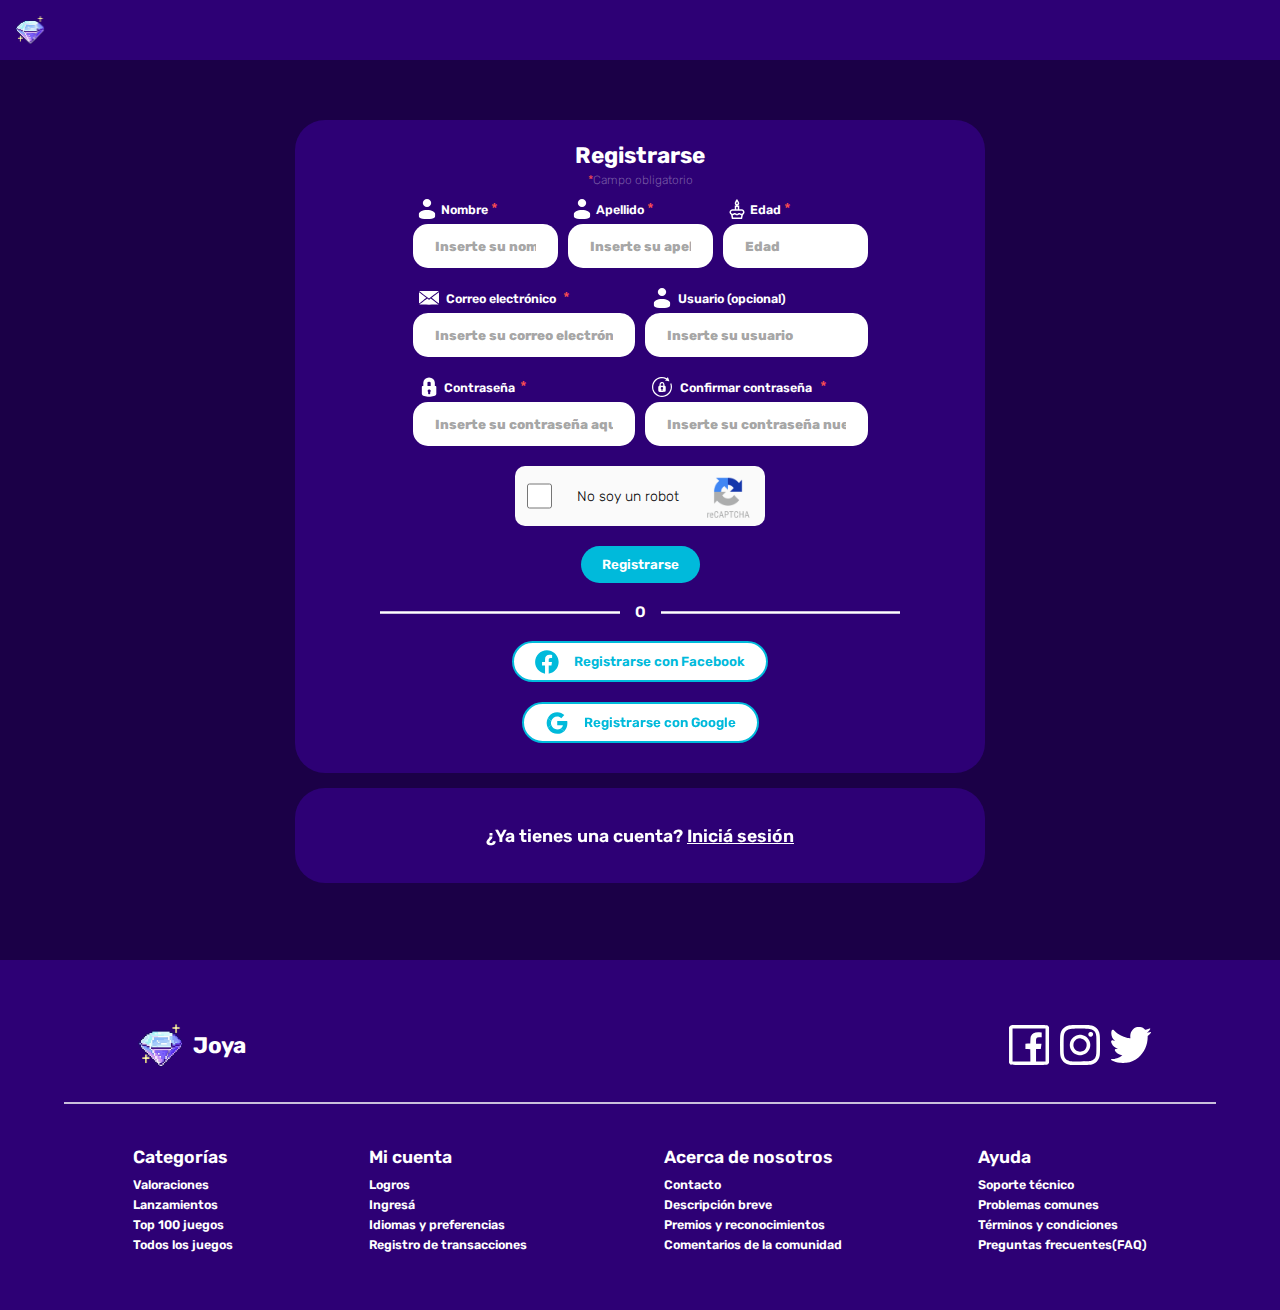
==== commit 12249924: "Cambio de nombre a los html" ====
--- a/html/index.html
+++ b/html/index.html
@@ -1,1331 +1,199 @@
 <!DOCTYPE html>
-<html lang="es">
+<html lang="en">
 
 <head>
     <meta charset="UTF-8">
     <meta name="viewport" content="width=device-width, initial-scale=1.0">
-    <title>TP Especial 2 - Interfaces</title>
+    <title>Iniciar sesión</title>
     <link rel="icon" type="image/svg+xml" href="../images/svg/Diamante-transformed-PhotoRoom 1.svg">
     <link rel="stylesheet" type="text/css" href="../css/styles.css">
-    <link rel="stylesheet" type="text/css" href="../css/card.css">
+    <link rel="stylesheet" type="text/css" href="../css/login.css">
+
+
 </head>
 
 <body>
+    <div class="successAnimation">
+        <svg class="checkmark" xmlns="http://www.w3.org/2000/svg" viewBox="0 0 52 52">
+            <circle class="checkmarkCircle" cx="26" cy="26" r="25" fill="none" />
+            <path class="checkmarkCheck" fill="none" d="M14.1 27.2l7.1 7.2 16.7-16.8" />
+        </svg>
+        <h2>Felicidades! Ya estas registrado en Joya</h2>
+        <h2>Ahora inicia sesion</h2>
+    </div>
+
     <header class="navbar">
         <div class="navbarParte">
-            <div class="iconoMedio">
-                <img id="botonMenuHamburguesa" src="../images/svg/Hamburguesa cerrada.svg" alt="Hamburguesa">
-            </div>
-            <a href="index.html" class="iconoMedio">
+            <a href="juegos.html" class="iconoMedio">
                 <img src="../images/svg/Diamante-transformed-PhotoRoom 1.svg" alt="Logo">
             </a>
         </div>
 
-        <div class="navbarParte">
-            <div class="iconoMedio">
-                <img src="../images/svg/Carrito.svg" alt="Carrito">
-            </div>
-            <div id="botonPerfilHamburguesa" class="iconoMedio">
-                <img src="../images/Fotos de perfil/Foto de perfil.svg" alt="Perfil">
-            </div>
-        </div>
     </header>
-    <div id="perfilHamburguesa" class="perfilHamburguesa">
-        <ul class="botonPerfil">
-            <li>
-                <h2>Hola, Maestro</h2>
-            </li>
-            <li>
-                <h4>Mi perfil</h4>
-            </li>
-            <li>
-                <h4>Editar perfil</h4>
-            </li>
-            <li>
-                <h4>Mis juegos</h4>
-            </li>
-            <li>
-                <h4>Configuracion</h4>
-            </li>
-            <li>
-                <h4><a href="login.html">Cerrar sesion</a></h4>
-            </li>
-            <li>
-                <img src="../images/svg/Linea.svg" alt="separacion">
-            </li>
-            <li>
-                <h4>Soporte</h4>
-            </li>
-        </ul>
-    </div>
-    <div class="menuHamburguesa" id="menuHamburguesa">
-        <div class="hamburguesaArriba">
-            <ul>
-                <li class="botonHamburguesa">
-                    <div class="iconoChico">
-                        <img src="../images/svg/Recientes.svg" alt="Recientes">
-                    </div>
-                    <h4>Recientes</h4>
-                </li>
-                <li>
-                    <img class="separacion" src="../images/svg/Linea.svg" alt="Separacion">
-                </li>
-                <li class="botonHamburguesa">
-                    <div class="iconoChico">
-                        <img src="../images/svg/Categorias/Accion.svg" alt="Acción">
-                    </div>
-                    <h4>Acción</h4>
-                </li>
-                <li class="botonHamburguesa">
-                    <div class="iconoChico">
-                        <img src="../images/svg/Categorias/Aventura.svg" alt="Aventura">
-                    </div>
-                    <h4>Aventura</h4>
-                </li>
-                <li class="botonHamburguesa">
-                    <div class="iconoChico">
-                        <img src="../images/svg/Categorias/Cocina.svg" alt="Cocina">
-                    </div>
-                    <h4>Cocina</h4>
-                </li>
-                <li class="botonHamburguesa">
-                    <div class="iconoChico">
-                        <img src="../images/svg/Categorias/Carreras.svg" alt="Carreras">
-                    </div>
-                    <h4>Carreras</h4>
-                </li>
-                <li class="botonHamburguesa">
-                    <div class="iconoChico">
-                        <img src="../images/svg/Categorias/Deportes.svg" alt="Deportes">
-                    </div>
-                    <h4>Deportes</h4>
-                </li>
-                <li class="botonHamburguesa">
-                    <div class="iconoChico">
-                        <img src="../images/svg/Categorias/Divertidos.svg" alt="Divertidos">
-                    </div>
-                    <h4>Divertidos</h4>
-                </li>
-                <li class="botonHamburguesa">
-                    <div class="iconoChico">
-                        <img src="../images/svg/Categorias/DeMesa.svg" alt="De Mesa">
-                    </div>
-                    <h4>Mesa</h4>
-                </li>
-                <li class="botonHamburguesa">
-                    <div class="iconoChico">
-                        <img src="../images/svg/Categorias/Estrategia.svg" alt="Estrategia">
-                    </div>
-                    <h4>Estrategia</h4>
-                </li>
-                <li class="botonHamburguesa">
-                    <div class="iconoChico">
-                        <img src="../images/svg/Categorias/Infantil.svg" alt="Infantil">
-                    </div>
-                    <h4>Infantil</h4>
-                </li>
-                <li class="botonHamburguesa">
-                    <div class="iconoChico">
-                        <img src="../images/svg/Categorias/Multijugador.svg" alt="Multijugador">
-                    </div>
-                    <h4>Multijugador</h4>
-                </li>
-                <li class="botonHamburguesa">
-                    <div class="iconoChico">
-                        <img src="../images/svg/Categorias/Motos.svg" alt="Motos">
-                    </div>
-                    <h4>Motos</h4>
-                </li>
-                <li class="botonHamburguesa">
-                    <div class="iconoChico">
-                        <img src="../images/svg/Categorias/Retro.svg" alt="Retro">
-                    </div>
-                    <h4>Retro</h4>
-                </li>
-                <li class="botonHamburguesa">
-                    <div class="iconoChico">
-                        <img src="../images/svg/Categorias/Terror.svg" alt="Terror">
-                    </div>
-                    <h4>Terror</h4>
-                </li>
-                <li class="botonHamburguesa">
-                    <div class="iconoChico">
-                        <img src="../images/svg/Categorias/Vestir.svg" alt="Vestir">
-                    </div>
-                    <h4>Vestir</h4>
-                </li>
-            </ul>
-        </div>
-        <div class="hamburguesaAbajo">
-            <ul>
-                <li>
-                    <img class="separacion" src="../images/svg/Linea.svg" alt="Separacion">
-                </li>
-                <li class="botonHamburguesa">
-                    <div class="iconoChico">
-                        <img src="../images/svg/Facebook.svg" alt="Facebook">
-                    </div>
-                    <h4>Facebook</h4>
-                </li>
-                <li class="botonHamburguesa">
-                    <div class="iconoChico">
-                        <img src="../images/svg/Instagram.svg" alt="Instagram">
-                    </div>
-                    <h4>Instagram</h4>
-                </li>
-                <li class="botonHamburguesa">
-                    <div class="iconoChico">
-                        <img src="../images/svg/Twitter.svg" alt="Twitter">
-                    </div>
-                    <h4>Twitter</h4>
-                </li>
-                <li class="botonHamburguesa">
-                    <div class="iconoChico">
-                        <img src="../images/svg/TikTok.svg" alt="TikTok">
-                    </div>
-                    <h4>TikTok</h4>
-                </li>
-            </ul>
-        </div>
-    </div>
-
 
 
     <main>
-
-        <div class="container">
-            <h1 class="titulo tituloCentrado">TOP 3 JUEGOS DE LA SEMANA EN JOYA</h1>
-            <section class="carousel">
-                <div class="carouselContainer">
-                    <div class="carouselItem carouselItem1">
-                        <article class="bigCard">
-                            <div class="cardImage">
-                                <img src="../images/Juegos/Bartender The Celeb Mix.png"
-                                    alt="Bartender The Celeb Mix.png">
-                            </div>
-                            <div class="bigCardShadow">
-                            </div>
-                            <div class="playIcon">
-                                <img src="../images/svg/Jugar.svg" alt="Jugar">
-                            </div>
-                            <div class="bigCardInfo">
-                                <h3>Divertidos</h3>
-                                <h2>Bartender The Celeb Mix</h2>
-                            </div>
-                        </article>
-                    </div>
-                    <div class="carouselItem carouselItem2">
-                        <article class="bigCard">
-                            <div class="cardImage">
-                                <img src="../images/Juegos/4 En linea Homero VS Bart.png"
-                                    alt="4 En linea Homero VS Bart.png">
-                            </div>
-                            <div class="bigCardShadow">
-                            </div>
-                            <a href="juego.html" class="playIcon">
-                                <img src="../images/svg/Jugar.svg" alt="Jugar">
-                            </a>
-                            <div class="bigCardInfo">
-                                <h3>Estrategia</h3>
-                                <h2>4 En linea Homero vs Bart</h2>
-                            </div>
-                        </article>
-                    </div>
-                    <div class="carouselItem carouselItem3">
-                        <article class="bigCard">
-                            <div class="cardImage">
-                                <img src="../images/Juegos/FireBoy & WaterGirl 6.png" alt="FireBoy & WaterGirl 6.png">
-                            </div>
-                            <div class="bigCardShadow">
-                            </div>
-                            <div class="playIcon">
-                                <img src="../images/svg/Jugar.svg" alt="Jugar">
-                            </div>
-                            <div class="bigCardInfo">
-                                <h3>Multijugador</h3>
-                                <h2>FireBoy & WaterGirl 6</h2>
-                            </div>
-                        </article>
-                    </div>
-                    <div class="carouselControlsContainer">
-
-                    </div>
+        <div class="register">
+            <div class="reg">
+                <h2 class="registerTitulo">Registrarse</h2>
+                <p class="registerTitulo"><span class="asterisco">*</span>Campo obligatorio</p>
+                <form onsubmit="return false;" class="formRegister">
+
+                    <div class="labelContainer nombre">
+                        <label for="nombre">
+                            <img src="../images/svg/Labels/Persona.svg" alt="sobre">
+                            <h5>Nombre</h5><span class="asterisco">*</span>
+                        </label>
+                        <input type="text" name="nombre" placeholder="Inserte su nombre aquí">
+                    </div>
+
+                    <div class="labelContainer apellido">
+                        <label for="apellido">
+                            <img src="../images/svg/Labels/Persona.svg" alt="sobre">
+                            <h5>Apellido</h5><span class="asterisco">*</span>
+                        </label>
+                        <input type="text" name="apellido" placeholder="Inserte su apellido electrónico aquí">
+                    </div>
+
+                    <div class="labelContainer edad">
+                        <label for="edad">
+                            <img src="../images/svg/Labels/Torta.svg" alt="sobre">
+                            <h5>Edad</h5><span class="asterisco">*</span>
+                        </label>
+                        <input type="number" name="edad" placeholder="Edad">
+                    </div>
+
+                    <div class="labelContainer correo">
+                        <label for="correo">
+                            <img src="../images/svg/Labels/Sobre.svg" alt="sobre">
+                            <h5>Correo electrónico</h5><span class="asterisco">*</span>
+                        </label>
+                        <input type="email" name="correo" placeholder="Inserte su correo electrónico aquí">
+                    </div>
+
+                    <div class="labelContainer usuario">
+                        <label for="usuario">
+                            <img src="../images/svg/Labels/Persona.svg" alt="sobre">
+                            <h5>Usuario (opcional)</h5>
+                        </label>
+                        <input type="text" name="usuario" placeholder="Inserte su usuario">
+                    </div>
+
+                    <div class="labelContainer contraseña">
+                        <label for="contraseña">
+                            <img src="../images/svg/Labels/Candado.svg" alt="sobre">
+                            <h5>Contraseña</h5><span class="asterisco">*</span>
+                        </label>
+                        <input type="password" name="contraseña" placeholder="Inserte su contraseña aquí ">
+                    </div>
+
+                    <div class="labelContainer confirmarContraseña">
+                        <label for="confirmarContraseña">
+                            <img src="../images/svg/Labels/Candado con flecha.svg" alt="sobre">
+                            <h5>Confirmar contraseña</h5><span class="asterisco">*</span>
+                        </label>
+                        <input type="password" name="confirmarContraseña"
+                            placeholder="Inserte su contraseña nuevamente aquí">
+                    </div>
+                    <div class="captcha">
+                        <input type="checkbox" class="robot" name="robot" value="off">
+                        <p>No soy un robot</p>
+                        <img src="../images/Captcha/reCaptcha.png" alt="reCaptcha">
+                    </div>
+
+                    <button class="boton botonPrimarioCeleste botonRegistrarse botonForm">
+                        <h4>Registrarse</h4>
+                    </button>
+
+                </form>
+                <div class="separador">
+                    <img src="../images/svg/Linea.svg" alt="separacion">
+                    <h4>O</h4>
+                    <img src="../images/svg/Linea.svg" alt="separacion">
                 </div>
-            </section>
-            <h2 class="titulo">Más populares</h2>
-            <section class="carouselChico">
-                <div class="carouselChicoContainer">
-                    <div class="carouselChicoCardContainer">
-                        <article class="card">
-                            <div class="cardContainer">
-                                <div class="cardPrecio">
-                                    <p>Gratis</p>
-                                </div>
-                            </div>
-                            <div class="cardImage">
-                                <img src="../images/Juegos/4 En linea Homero VS Bart.png"
-                                    alt="4 En linea Homero VS Bart.png">
-                            </div>
-                            <div class="cardInfo">
-                                <div class="cardTextos">
-                                    <h5 class="cardCategoria">Estrategia</h5>
-                                    <h4 class="cardNombre">4 En linea Homero vs Bart</h4>
-                                </div>
-                                <a href="juego.html" class="cardButton"></a>
-                            </div>
-                        </article>
-                        <article class="card">
-                            <div class="cardContainer">
-                                <div class="cardPrecio">
-                                    <p>$500</p>
-                                </div>
-                            </div>
-                            <div class="cardImage">
-                                <img src="../images/Juegos/Hobo 2.png" alt="Hobo 2.png">
-                            </div>
-                            <div class="cardInfo">
-                                <div class="cardTextos">
-                                    <h5 class="cardCategoria">Acción</h5>
-                                    <h4 class="cardNombre">Hobo 2</h4>
-                                </div>
-                                <div class="cardButton cardButtonPaga">
-                                </div>
-                            </div>
-                        </article>
-                        <article class="card">
-                            <div class="cardContainer">
-                                <div class="cardPrecio">
-                                    <p>$1000</p>
-                                </div>
-                            </div>
-                            <div class="cardImage">
-                                <img src="../images/Juegos/Head Soccer 2023.png" alt="Head Soccer 2023.png">
-                            </div>
-                            <div class="cardInfo">
-                                <div class="cardTextos">
-                                    <h5 class="cardCategoria">Deportes</h5>
-                                    <h4 class="cardNombre">Head Soccer 2023</h4>
-                                </div>
-                                <div class="cardButton cardButtonPaga">
-                                </div>
-                            </div>
-                        </article>
-                        <article class="card">
-                            <div class="cardContainer">
-                                <div class="cardPrecio">
-                                    <p>$1700</p>
-                                </div>
-                            </div>
-                            <div class="cardImage">
-                                <img src="../images/Juegos/8 Ball Pool.png" alt="8 Ball Pool.png">
-                            </div>
-                            <div class="cardInfo">
-                                <div class="cardTextos">
-                                    <h5 class="cardCategoria">Deportes</h5>
-                                    <h4 class="cardNombre">8 Ball Pool</h4>
-                                </div>
-                                <div class="cardButton cardButtonPaga">
-                                </div>
-                            </div>
-                        </article>
-                        <article class="card">
-                            <div class="cardContainer">
-                                <div class="cardPrecio">
-                                    <p>$2000</p>
-                                </div>
-                            </div>
-                            <div class="cardImage">
-                                <img src="../images/Juegos/Galaxy-Life.png" alt="Galaxy-Life.png">
-                            </div>
-                            <div class="cardInfo">
-                                <div class="cardTextos">
-                                    <h5 class="cardCategoria">Estrategia</h5>
-                                    <h4 class="cardNombre">Galaxy Life</h4>
-                                </div>
-                                <div class="cardButton cardButtonPaga">
-                                </div>
-                            </div>
-                        </article>
-                        <article class="card">
-                            <div class="cardContainer">
-                                <div class="cardPrecio">
-                                    <p>$2170</p>
-                                </div>
-                            </div>
-                            <div class="cardImage">
-                                <img src="../images/Juegos/Five Nights at Freddy's.png"
-                                    alt="Five Nights at Freddy's.png">
-                            </div>
-                            <div class="cardInfo">
-                                <div class="cardTextos">
-                                    <h5 class="cardCategoria">Terror</h5>
-                                    <h4 class="cardNombre">Five Nights at Freddy's</h4>
-                                </div>
-                                <div class="cardButton cardButtonPaga">
-                                </div>
-                            </div>
-                        </article>
-                        <article class="card">
-                            <div class="cardContainer">
-                                <div class="cardPrecio">
-                                    <p>$250</p>
-                                </div>
-                            </div>
-                            <div class="cardImage">
-                                <img src="../images/Juegos/Red-Ball-4.png" alt="Red-Ball-4">
-                            </div>
-                            <div class="cardInfo">
-                                <div class="cardTextos">
-                                    <h5 class="cardCategoria">Infantil</h5>
-                                    <h4 class="cardNombre">Red Ball 4</h4>
-                                </div>
-                                <div class="cardButton cardButtonPaga">
-                                </div>
-                            </div>
-                        </article>
-                        <article class="card">
-                            <div class="cardContainer">
-                                <div class="cardPrecio">
-                                    <p>$700</p>
-                                </div>
-                            </div>
-                            <div class="cardImage">
-                                <img src="../images/Juegos/UNO.png" alt="UNO.png">
-                            </div>
-                            <div class="cardInfo">
-                                <div class="cardTextos">
-                                    <h5 class="cardCategoria">Mesa</h5>
-                                    <h4 class="cardNombre">UNO</h4>
-                                </div>
-                                <div class="cardButton cardButtonPaga">
-                                </div>
-                            </div>
-                        </article>
-                        <article class="card">
-                            <div class="cardContainer">
-                                <div class="cardPrecio">
-                                    <p>$2400</p>
-                                </div>
-                            </div>
-                            <div class="cardImage">
-                                <img src="../images/Juegos/Super Mario 64.png" alt="Super Mario 64.png">
-                            </div>
-                            <div class="cardInfo">
-                                <div class="cardTextos">
-                                    <h5 class="cardCategoria">Retro</h5>
-                                    <h4 class="cardNombre">Super Mario 64</h4>
-                                </div>
-                                <div class="cardButton cardButtonPaga">
-                                </div>
-                            </div>
-                        </article>
-                        <article class="card">
-                            <div class="cardContainer">
-                                <div class="cardPrecio">
-                                    <p>$1000</p>
-                                </div>
-                            </div>
-                            <div class="cardImage">
-                                <img src="../images/Juegos/Terraria.png" alt="Terraria.png">
-                            </div>
-                            <div class="cardInfo">
-                                <div class="cardTextos">
-                                    <h5 class="cardCategoria">Aventura</h5>
-                                    <h4 class="cardNombre">Terraria</h4>
-                                </div>
-                                <div class="cardButton cardButtonPaga">
-                                </div>
-                            </div>
-                        </article>
-                        <article class="card">
-                            <div class="cardContainer">
-                                <div class="cardPrecio">
-                                    <p>$940</p>
-                                </div>
-                            </div>
-                            <div class="cardImage">
-                                <img src="../images/Juegos/Moto X3M.png" alt="Moto X3M.png">
-                            </div>
-                            <div class="cardInfo">
-                                <div class="cardTextos">
-                                    <h5 class="cardCategoria">Motos</h5>
-                                    <h4 class="cardNombre">Moto X3M</h4>
-                                </div>
-                                <div class="cardButton cardButtonPaga">
-                                </div>
-                            </div>
-                        </article>
-                        <article class="card">
-                            <div class="cardContainer">
-                                <div class="cardPrecio">
-                                    <p>$900</p>
-                                </div>
-                            </div>
-                            <div class="cardImage">
-                                <img src="../images/Juegos/Madalin Stunt Cars 2.png" alt="Madalin Stunt Cars 2.png">
-                            </div>
-                            <div class="cardInfo">
-                                <div class="cardTextos">
-                                    <h5 class="cardCategoria">Carreras</h5>
-                                    <h4 class="cardNombre">Madalin Stunt Cars 2</h4>
-                                </div>
-                                <div class="cardButton cardButtonPaga">
-                                </div>
-                            </div>
-                        </article>
-                        <article class="card">
-                            <div class="cardContainer">
-                                <div class="cardPrecio">
-                                    <p>$90</p>
-                                </div>
-                            </div>
-                            <div class="cardImage">
-                                <img src="../images/Juegos/Cooking Fast Donuts.png" alt="Cooking Fast Donuts.png">
-                            </div>
-                            <div class="cardInfo">
-                                <div class="cardTextos">
-                                    <h5 class="cardCategoria">Cocina</h5>
-                                    <h4 class="cardNombre">Cooking Fast Donuts</h4>
-                                </div>
-                                <div class="cardButton cardButtonPaga">
-                                </div>
-                            </div>
-                        </article>
-                        <article class="card">
-                            <div class="cardContainer">
-                                <div class="cardPrecio">
-                                    <p>$90</p>
-                                </div>
-                            </div>
-                            <div class="cardImage">
-                                <img src="../images/Juegos/Dress Up Games for Girls.png"
-                                    alt="Dress Up Games for Girls.png">
-                            </div>
-                            <div class="cardInfo">
-                                <div class="cardTextos">
-                                    <h5 class="cardCategoria">Vestir</h5>
-                                    <h4 class="cardNombre">Dress Up Games for Girls</h4>
-                                </div>
-                                <div class="cardButton cardButtonPaga">
-                                </div>
-                            </div>
-                        </article>
-                        <article class="card">
-                            <div class="cardContainer">
-                                <div class="cardPrecio">
-                                    <p>$500</p>
-                                </div>
-                            </div>
-                            <div class="cardImage">
-                                <img src="../images/Juegos/Plants vs Zombies 2.png" alt="Plants vs Zombies 2.png">
-                            </div>
-                            <div class="cardInfo">
-                                <div class="cardTextos">
-                                    <h5 class="cardCategoria">Estrategia</h5>
-                                    <h4 class="cardNombre">Plants vs Zombies 2</h4>
-                                </div>
-                                <div class="cardButton cardButtonPaga">
-                                </div>
-                            </div>
-                        </article>
-                    </div>
+                <button class="boton botonSecundarioCeleste botonRegistrarse">
+                    <svg width="51" height="50" viewBox="0 0 51 50" xmlns="http://www.w3.org/2000/svg">
+                        <path
+                            d="M50.2388 25.0186C50.2388 11.2114 39.046 0.0185547 25.2388 0.0185547C11.4316 0.0185547 0.23877 11.2114 0.23877 25.0186C0.23877 37.4968 9.38092 47.8393 21.3325 49.7148V32.2451H14.9849V25.0186H21.3325V19.5108C21.3325 13.2451 25.0648 9.78418 30.7753 9.78418C33.5105 9.78418 36.3715 10.2725 36.3715 10.2725V16.4248H33.219C30.1135 16.4248 29.145 18.3519 29.145 20.3291V25.0186H36.0785L34.9703 32.2451H29.145V49.7148C41.0965 47.8393 50.2388 37.4968 50.2388 25.0186Z">
+                        </path>
+                    </svg>
+                    <h4 id="regFacebook">Registrarse con Facebook</h4>
+                </button>
+                <button class="boton botonSecundarioCeleste botonRegistrarse">
+                    <svg width="60" height="61" viewBox="0 0 60 61" xmlns="http://www.w3.org/2000/svg">
+                        <g id="Property 1=Google">
+                            <path id="Vector"
+                                d="M48.3744 51.2158C53.4563 46.4467 56.388 39.4421 56.388 31.121C56.388 29.1836 56.217 27.3205 55.8994 25.5322H30.588V36.1137H45.0516C44.4164 39.5166 42.5108 42.398 39.6523 44.3353"
+                                stroke-width="4" stroke-linecap="round" stroke-linejoin="round" />
+                            <path id="Vector_2"
+                                d="M6.59607 42.7705C11.0182 51.6876 20.0824 57.8228 30.5881 57.8228C37.8443 57.8228 43.9278 55.3886 48.3744 51.2157L39.6523 44.3352C37.2579 45.9746 34.2041 46.9681 30.5881 46.9681C23.6006 46.9681 17.6637 42.1742 15.5381 35.7161"
+                                stroke-width="4" stroke-linecap="round" stroke-linejoin="round" />
+                            <path id="Vector_3"
+                                d="M6.59601 18.2544C4.76364 21.9305 3.71301 26.0787 3.71301 30.5C3.71301 34.9214 4.76364 39.0695 6.59601 42.7456L13.5591 37.2314L15.5381 35.6914C15.0006 34.052 14.683 32.3132 14.683 30.5C14.683 28.6868 15.0006 26.948 15.5381 25.3087"
+                                stroke-width="4" stroke-linecap="round" stroke-linejoin="round" />
+                            <path id="Vector_4"
+                                d="M30.5881 14.0566C34.5461 14.0566 38.0642 15.4475 40.8738 18.1303L48.5698 10.306C43.9033 5.88463 37.8442 3.17725 30.5879 3.17725C20.0823 3.17725 11.0181 9.31245 6.59595 18.2545L15.5379 25.3088C17.6636 18.8507 23.6006 14.0566 30.5881 14.0566Z"
+                                stroke-width="4" stroke-linecap="round" stroke-linejoin="round" />
+                        </g>
+                    </svg>
+                    <h4 id="regGoogle">Registrarse con Google</h4>
+                </button>
+            </div>
+            <div class="logAlternativa">
+                <h3 id="beforeAlternativa">¿Ya tienes una cuenta? <span class="botonAlternativa">Iniciá sesión</span>
+                </h3>
+            </div>
+        </div>
+        <div class="register login">
+            <div class="reg">
+                <h2 id="registerTitulo">Iniciar sesion</h2>
+                <form action="juegos.html" class="formRegister formLogin">
+
+                    <div class="labelContainer correo">
+                        <label for="correo">
+                            <img src="../images/svg/Labels/Sobre.svg" alt="sobre">
+                            <h5>Correo electrónico</h5>
+                        </label>
+                        <input type="email" name="correo" placeholder="Inserte su correo electrónico aquí">
+                    </div>
+
+                    <div class="labelContainer contraseña">
+                        <label for="contraseña">
+                            <img src="../images/svg/Labels/Candado.svg" alt="sobre">
+                            <h5>Contraseña</h5>
+                        </label>
+                        <input type="password" name="contraseña" placeholder="Inserte su contraseña aquí ">
+                    </div>
+                    <button class="boton botonPrimarioCeleste botonForm">
+                        <h4>Iniciar sesion</h4>
+                    </button>
+
+                </form>
+                <div class="separador">
+                    <img src="../images/svg/Linea.svg" alt="separacion">
+                    <h4>O</h4>
+                    <img src="../images/svg/Linea.svg" alt="separacion">
                 </div>
-                <div class="carouselChicoControls">
-                    <button class="carouselChicoButtonRight">
-                    </button>
-                    <button class="carouselChicoButtonLeft">
-                    </button>
-                </div>
-            </section>
-            <h2 class="titulo">Acción</h2>
-            <section class="carouselChico">
-                <div class="carouselChicoContainer">
-                    <div class="carouselChicoCardContainer">
-                        <article class="card">
-                            <div class="cardContainer">
-                                <div class="cardPrecio">
-                                    <p>$500</p>
-                                </div>
-                            </div>
-                            <div class="cardImage">
-                                <img src="../images/Juegos/Happy Wheels.png" alt="Happy Wheels.png">
-                            </div>
-                            <div class="cardInfo">
-                                <div class="cardTextos">
-                                    <h5 class="cardCategoria">Acción</h5>
-                                    <h4 class="cardNombre">Happy Wheels</h4>
-                                </div>
-                                <div class="cardButton cardButtonPaga">
-                                </div>
-                        </article>
-                        <article class="card">
-                            <div class="cardContainer">
-                                <div class="cardPrecio">
-                                    <p>$5000</p>
-                                </div>
-                            </div>
-                            <div class="cardImage">
-                                <img src="../images/Juegos/Elden Ring.png" alt="Elden Ring.png">
-                            </div>
-                            <div class="cardInfo">
-                                <div class="cardTextos">
-                                    <h5 class="cardCategoria">Acción</h5>
-                                    <h4 class="cardNombre">Elden Ring</h4>
-                                </div>
-                                <div class="cardButton cardButtonPaga">
-                                </div>
-                            </div>
-                        </article>
-                        <article class="card">
-                            <div class="cardContainer">
-                                <div class="cardPrecio">
-                                    <p>$3100</p>
-                                </div>
-                            </div>
-                            <div class="cardImage">
-                                <img src="../images/Juegos/Cyberpunk 2077.png" alt="Cyberpunk 2077.png">
-                            </div>
-                            <div class="cardInfo">
-                                <div class="cardTextos">
-                                    <h5 class="cardCategoria">Acción</h5>
-                                    <h4 class="cardNombre">Cyberpunk 2077</h4>
-                                </div>
-                                <div class="cardButton cardButtonPaga">
-                                </div>
-                            </div>
-                        </article>
-                        <article class="card">
-                            <div class="cardContainer">
-                                <div class="cardPrecio">
-                                    <p>$4000</p>
-                                </div>
-                            </div>
-                            <div class="cardImage">
-                                <img src="../images/Juegos/God of War.png" alt="God of War.png">
-                            </div>
-                            <div class="cardInfo">
-                                <div class="cardTextos">
-                                    <h5 class="cardCategoria">Acción</h5>
-                                    <h4 class="cardNombre">God of War</h4>
-                                </div>
-                                <div class="cardButton cardButtonPaga">
-                                </div>
-                            </div>
-                        </article>
-                        <article class="card">
-                            <div class="cardContainer">
-                                <div class="cardPrecio">
-                                    <p>$2000</p>
-                                </div>
-                            </div>
-                            <div class="cardImage">
-                                <img src="../images/Juegos/Hitman 3.png" alt="Hitman 3.png">
-                            </div>
-                            <div class="cardInfo">
-                                <div class="cardTextos">
-                                    <h5 class="cardCategoria">Acción</h5>
-                                    <h4 class="cardNombre">Hitman 3</h4>
-                                </div>
-                                <div class="cardButton cardButtonPaga">
-                                </div>
-                            </div>
-                        </article>
-                        <article class="card">
-                            <div class="cardContainer">
-                                <div class="cardPrecio">
-                                    <p>$2400</p>
-                                </div>
-                            </div>
-                            <div class="cardImage">
-                                <img src="../images/Juegos/Far Cry 6.png" alt="Far Cry 6.png">
-                            </div>
-                            <div class="cardInfo">
-                                <div class="cardTextos">
-                                    <h5 class="cardCategoria">Acción</h5>
-                                    <h4 class="cardNombre">Far Cry 6</h4>
-                                </div>
-                                <div class="cardButton cardButtonPaga">
-                                </div>
-                            </div>
-                        </article>
-                        <article class="card">
-                            <div class="cardContainer">
-                                <div class="cardPrecio">
-                                    <p>$1500</p>
-                                </div>
-                            </div>
-                            <div class="cardImage">
-                                <img src="../images/Juegos/Deathloop.png" alt="Deathloop.png">
-                            </div>
-                            <div class="cardInfo">
-                                <div class="cardTextos">
-                                    <h5 class="cardCategoria">Acción</h5>
-                                    <h4 class="cardNombre">Deathloop</h4>
-                                </div>
-                                <div class="cardButton cardButtonPaga">
-                                </div>
-                            </div>
-                        </article>
-                        <article class="card">
-                            <div class="cardContainer">
-                                <div class="cardPrecio">
-                                    <p>$2700</p>
-                                </div>
-                            </div>
-                            <div class="cardImage">
-                                <img src="../images/Juegos/Returnal.png" alt="Returnal.png">
-                            </div>
-                            <div class="cardInfo">
-                                <div class="cardTextos">
-                                    <h5 class="cardCategoria">Acción</h5>
-                                    <h4 class="cardNombre">Returnal</h4>
-                                </div>
-                                <div class="cardButton cardButtonPaga">
-                                </div>
-                            </div>
-                        </article>
-                        <article class="card">
-                            <div class="cardContainer">
-                                <div class="cardPrecio">
-                                    <p>$2300</p>
-                                </div>
-                            </div>
-                            <div class="cardImage">
-                                <img src="../images/Juegos/Ratchet & Clank - Rift Apart.png"
-                                    alt="Ratchet & Clank - Rift Apart.png">
-                            </div>
-                            <div class="cardInfo">
-                                <div class="cardTextos">
-                                    <h5 class="cardCategoria">Acción</h5>
-                                    <h4 class="cardNombre">Ratchet & Clank: Rift Apart</h4>
-                                </div>
-                                <div class="cardButton cardButtonPaga">
-                                </div>
-                            </div>
-                        </article>
-                        <article class="card">
-                            <div class="cardContainer">
-                                <div class="cardPrecio">
-                                    <p>$1080</p>
-                                </div>
-                            </div>
-                            <div class="cardImage">
-                                <img src="../images/Juegos/Dragon Ball Xenoverse 2.png"
-                                    alt="Dragon Ball Xenoverse 2.png">
-                            </div>
-                            <div class="cardInfo">
-                                <div class="cardTextos">
-                                    <h5 class="cardCategoria">Acción</h5>
-                                    <h4 class="cardNombre">Dragon Ball Xenoverse 2</h4>
-                                </div>
-                                <div class="cardButton cardButtonPaga">
-                                </div>
-                            </div>
-                        </article>
-                    </div>
-                </div>
-                <div class="carouselChicoControls">
-                    <button class="carouselChicoButtonRight">
-                    </button>
-                    <button class="carouselChicoButtonLeft">
-                    </button>
-                </div>
-            </section>
-
-            <h2 class="titulo">Carreras</h2>
-            <section class="carouselChico">
-                <div class="carouselChicoContainer">
-                    <div class="carouselChicoCardContainer">
-                        <article class="card">
-                            <div class="cardContainer">
-                                <div class="cardPrecio">
-                                    <p>$4600</p>
-                                </div>
-                            </div>
-                            <div class="cardImage">
-                                <img src="../images/Juegos/Forza Horizon 5.png" alt="Forza Horizon 5.png">
-                            </div>
-                            <div class="cardInfo">
-                                <div class="cardTextos">
-                                    <h5 class="cardCategoria">Carreras</h5>
-                                    <h4 class="cardNombre">Forza Horizon 5</h4>
-                                </div>
-                                <div class="cardButton cardButtonPaga">
-                                </div>
-                        </article>
-                        <article class="card">
-                            <div class="cardContainer">
-                                <div class="cardPrecio">
-                                    <p>$2300</p>
-                                </div>
-                            </div>
-                            <div class="cardImage">
-                                <img src="../images/Juegos/Gran Turismo Sport.png" alt="Gran Turismo Sport.png">
-                            </div>
-                            <div class="cardInfo">
-                                <div class="cardTextos">
-                                    <h5 class="cardCategoria">Carreras</h5>
-                                    <h4 class="cardNombre">Gran Turismo Sport</h4>
-                                </div>
-                                <div class="cardButton cardButtonPaga">
-                                </div>
-                            </div>
-                        </article>
-                        <article class="card">
-                            <div class="cardContainer">
-                                <div class="cardPrecio">
-                                    <p>$2700</p>
-                                </div>
-                            </div>
-                            <div class="cardImage">
-                                <img src="../images/Juegos/F1 2021.png" alt="F1 2021.png">
-                            </div>
-                            <div class="cardInfo">
-                                <div class="cardTextos">
-                                    <h5 class="cardCategoria">Carreras</h5>
-                                    <h4 class="cardNombre">F1 2021</h4>
-                                </div>
-                                <div class="cardButton cardButtonPaga">
-                                </div>
-                            </div>
-                        </article>
-                        <article class="card">
-                            <div class="cardContainer">
-                                <div class="cardPrecio">
-                                    <p>$2000</p>
-                                </div>
-                            </div>
-                            <div class="cardImage">
-                                <img src="../images/Juegos/Need for Speed Heat.png" alt="Need for Speed Heat.png">
-                            </div>
-                            <div class="cardInfo">
-                                <div class="cardTextos">
-                                    <h5 class="cardCategoria">Carreras</h5>
-                                    <h4 class="cardNombre">Need for Speed Heat</h4>
-                                </div>
-                                <div class="cardButton cardButtonPaga">
-                                </div>
-                            </div>
-                        </article>
-                        <article class="card">
-                            <div class="cardContainer">
-                                <div class="cardPrecio">
-                                    <p>$1100</p>
-                                </div>
-                            </div>
-                            <div class="cardImage">
-                                <img src="../images/Juegos/WRC 10.png" alt="WRC 10.png">
-                            </div>
-                            <div class="cardInfo">
-                                <div class="cardTextos">
-                                    <h5 class="cardCategoria">Carreras</h5>
-                                    <h4 class="cardNombre">WRC 10</h4>
-                                </div>
-                                <div class="cardButton cardButtonPaga">
-                                </div>
-                            </div>
-                        </article>
-                        <article class="card">
-                            <div class="cardContainer">
-                                <div class="cardPrecio">
-                                    <p>$2400</p>
-                                </div>
-                            </div>
-                            <div class="cardImage">
-                                <img src="../images/Juegos/Hot Wheels Unleashed.png" alt="Hot Wheels Unleashed.png">
-                            </div>
-                            <div class="cardInfo">
-                                <div class="cardTextos">
-                                    <h5 class="cardCategoria">Carreras</h5>
-                                    <h4 class="cardNombre">Hot Wheels Unleashed</h4>
-                                </div>
-                                <div class="cardButton cardButtonPaga">
-                                </div>
-                            </div>
-                        </article>
-                        <article class="card">
-                            <div class="cardContainer">
-                                <div class="cardPrecio">
-                                    <p>$1500</p>
-                                </div>
-                            </div>
-                            <div class="cardImage">
-                                <img src="../images/Juegos/DIRT 5.png" alt="DIRT 5.png">
-                            </div>
-                            <div class="cardInfo">
-                                <div class="cardTextos">
-                                    <h5 class="cardCategoria">Carreras</h5>
-                                    <h4 class="cardNombre">DIRT 5</h4>
-                                </div>
-                                <div class="cardButton cardButtonPaga">
-                                </div>
-                            </div>
-                        </article>
-                        <article class="card">
-                            <div class="cardContainer">
-                                <div class="cardPrecio">
-                                    <p>$2450</p>
-                                </div>
-                            </div>
-                            <div class="cardImage">
-                                <img src="../images/Juegos/The Crew 2.png" alt="The Crew 2.png">
-                            </div>
-                            <div class="cardInfo">
-                                <div class="cardTextos">
-                                    <h5 class="cardCategoria">Carreras</h5>
-                                    <h4 class="cardNombre">The Crew 2</h4>
-                                </div>
-                                <div class="cardButton cardButtonPaga">
-                                </div>
-                            </div>
-                        </article>
-                        <article class="card">
-                            <div class="cardContainer">
-                                <div class="cardPrecio">
-                                    <p>$2300</p>
-                                </div>
-                            </div>
-                            <div class="cardImage">
-                                <img src="../images/Juegos/Mario Kart 8 Deluxe.png" alt="Mario Kart 8 Deluxe.png">
-                            </div>
-                            <div class="cardInfo">
-                                <div class="cardTextos">
-                                    <h5 class="cardCategoria">Carreras</h5>
-                                    <h4 class="cardNombre">Mario Kart 8 Deluxe</h4>
-                                </div>
-                                <div class="cardButton cardButtonPaga">
-                                </div>
-                            </div>
-                        </article>
-                        <article class="card">
-                            <div class="cardContainer">
-                                <div class="cardPrecio">
-                                    <p>$1200</p>
-                                </div>
-                            </div>
-                            <div class="cardImage">
-                                <img src="../images/Juegos/Project CARS 3.png" alt="Project CARS 3.png">
-                            </div>
-                            <div class="cardInfo">
-                                <div class="cardTextos">
-                                    <h5 class="cardCategoria">Carreras</h5>
-                                    <h4 class="cardNombre">Project CARS 3</h4>
-                                </div>
-                                <div class="cardButton cardButtonPaga">
-                                </div>
-                            </div>
-                        </article>
-                    </div>
-                </div>
-                <div class="carouselChicoControls">
-                    <button class="carouselChicoButtonRight">
-                    </button>
-                    <button class="carouselChicoButtonLeft">
-                    </button>
-                </div>
-            </section>
-
-            <h2 class="titulo">Aventura</h2>
-            <section class="carouselChico">
-                <div class="carouselChicoContainer">
-                    <div class="carouselChicoCardContainer">
-                        <article class="card">
-                            <div class="cardContainer">
-                                <div class="cardPrecio">
-                                    <p>$3600</p>
-                                </div>
-                            </div>
-                            <div class="cardImage">
-                                <img src="../images/Juegos/The Legend of Zelda - Breath of the Wild.png"
-                                    alt="The Legend of Zelda - Breath of the Wild.png">
-                            </div>
-                            <div class="cardInfo">
-                                <div class="cardTextos">
-                                    <h5 class="cardCategoria">Aventura</h5>
-                                    <h4 class="cardNombre">The Legend of Zelda: Breath of the Wild</h4>
-                                </div>
-                                <div class="cardButton cardButtonPaga">
-                                </div>
-                        </article>
-                        <article class="card">
-                            <div class="cardContainer">
-                                <div class="cardPrecio">
-                                    <p>$4000</p>
-                                </div>
-                            </div>
-                            <div class="cardImage">
-                                <img src="../images/Juegos/Red Dead Redemption 2.png" alt="Red Dead Redemption 2.png">
-                            </div>
-                            <div class="cardInfo">
-                                <div class="cardTextos">
-                                    <h5 class="cardCategoria">Aventura</h5>
-                                    <h4 class="cardNombre">Red Dead Redemption 2</h4>
-                                </div>
-                                <div class="cardButton cardButtonPaga">
-                                </div>
-                            </div>
-                        </article>
-                        <article class="card">
-                            <div class="cardContainer">
-                                <div class="cardPrecio">
-                                    <p>$3000</p>
-                                </div>
-                            </div>
-                            <div class="cardImage">
-                                <img src="../images/Juegos/Marvel's Spider-Man.png" alt="Marvel's Spider-Man.png">
-                            </div>
-                            <div class="cardInfo">
-                                <div class="cardTextos">
-                                    <h5 class="cardCategoria">Aventura</h5>
-                                    <h4 class="cardNombre">Marvel's Spider-Man</h4>
-                                </div>
-                                <div class="cardButton cardButtonPaga">
-                                </div>
-                            </div>
-                        </article>
-                        <article class="card">
-                            <div class="cardContainer">
-                                <div class="cardPrecio">
-                                    <p>$2000</p>
-                                </div>
-                            </div>
-                            <div class="cardImage">
-                                <img src="../images/Juegos/Assassin's Creed Odyssey.png"
-                                    alt="Assassin's Creed Odyssey.png">
-                            </div>
-                            <div class="cardInfo">
-                                <div class="cardTextos">
-                                    <h5 class="cardCategoria">Aventura</h5>
-                                    <h4 class="cardNombre">Assassin's Creed Odyssey</h4>
-                                </div>
-                                <div class="cardButton cardButtonPaga">
-                                </div>
-                            </div>
-                        </article>
-                        <article class="card">
-                            <div class="cardContainer">
-                                <div class="cardPrecio">
-                                    <p>$2400</p>
-                                </div>
-                            </div>
-                            <div class="cardImage">
-                                <img src="../images/Juegos/Horizon Zero Dawn.png" alt="Horizon Zero Dawn.png">
-                            </div>
-                            <div class="cardInfo">
-                                <div class="cardTextos">
-                                    <h5 class="cardCategoria">Aventura</h5>
-                                    <h4 class="cardNombre">Horizon Zero Dawn</h4>
-                                </div>
-                                <div class="cardButton cardButtonPaga">
-                                </div>
-                            </div>
-                        </article>
-                        <article class="card">
-                            <div class="cardContainer">
-                                <div class="cardPrecio">
-                                    <p>$2800</p>
-                                </div>
-                            </div>
-                            <div class="cardImage">
-                                <img src="../images/Juegos/Uncharted 4.png" alt="Uncharted 4.png">
-                            </div>
-                            <div class="cardInfo">
-                                <div class="cardTextos">
-                                    <h5 class="cardCategoria">Aventura</h5>
-                                    <h4 class="cardNombre">Uncharted 4</h4>
-                                </div>
-                                <div class="cardButton cardButtonPaga">
-                                </div>
-                            </div>
-                        </article>
-                        <article class="card">
-                            <div class="cardContainer">
-                                <div class="cardPrecio">
-                                    <p>$1550</p>
-                                </div>
-                            </div>
-                            <div class="cardImage">
-                                <img src="../images/Juegos/Control.png" alt="Control.png">
-                            </div>
-                            <div class="cardInfo">
-                                <div class="cardTextos">
-                                    <h5 class="cardCategoria">Aventura</h5>
-                                    <h4 class="cardNombre">Control</h4>
-                                </div>
-                                <div class="cardButton cardButtonPaga">
-                                </div>
-                            </div>
-                        </article>
-                        <article class="card">
-                            <div class="cardContainer">
-                                <div class="cardPrecio">
-                                    <p>$1700</p>
-                                </div>
-                            </div>
-                            <div class="cardImage">
-                                <img src="../images/Juegos/Death Stranding.png" alt="Death Stranding.png">
-                            </div>
-                            <div class="cardInfo">
-                                <div class="cardTextos">
-                                    <h5 class="cardCategoria">Aventura</h5>
-                                    <h4 class="cardNombre">Death Stranding</h4>
-                                </div>
-                                <div class="cardButton cardButtonPaga">
-                                </div>
-                            </div>
-                        </article>
-                        <article class="card">
-                            <div class="cardContainer">
-                                <div class="cardPrecio">
-                                    <p>$1200</p>
-                                </div>
-                            </div>
-                            <div class="cardImage">
-                                <img src="../images/Juegos/A Plague Tale - Innocence.png"
-                                    alt="A Plague Tale - Innocence.png">
-                            </div>
-                            <div class="cardInfo">
-                                <div class="cardTextos">
-                                    <h5 class="cardCategoria">Aventura</h5>
-                                    <h4 class="cardNombre">A Plague Tale: Innocence</h4>
-                                </div>
-                                <div class="cardButton cardButtonPaga">
-                                </div>
-                            </div>
-                        </article>
-                        <article class="card">
-                            <div class="cardContainer">
-                                <div class="cardPrecio">
-                                    <p>$3600</p>
-                                </div>
-                            </div>
-                            <div class="cardImage">
-                                <img src="../images/Juegos/The Last of Us Part II.png" alt="The Last of Us Part II.png">
-                            </div>
-                            <div class="cardInfo">
-                                <div class="cardTextos">
-                                    <h5 class="cardCategoria">Aventura</h5>
-                                    <h4 class="cardNombre">The Last of Us Part II</h4>
-                                </div>
-                                <div class="cardButton cardButtonPaga">
-                                </div>
-                            </div>
-                        </article>
-                    </div>
-                </div>
-                <div class="carouselChicoControls">
-                    <button class="carouselChicoButtonRight">
-                    </button>
-                    <button class="carouselChicoButtonLeft">
-                    </button>
-                </div>
-            </section>
-
-
-            <h2 class="titulo">Terror</h2>
-            <section class="carouselChico">
-                <div class="carouselChicoContainer">
-                    <div class="carouselChicoCardContainer">
-                        <article class="card">
-                            <div class="cardContainer">
-                                <div class="cardPrecio">
-                                    <p>$2300</p>
-                                </div>
-                            </div>
-                            <div class="cardImage">
-                                <img src="../images/Juegos/Resident Evil 2.png"
-                                    alt="Resident Evil 2.png">
-                            </div>
-                            <div class="cardInfo">
-                                <div class="cardTextos">
-                                    <h5 class="cardCategoria">Terror</h5>
-                                    <h4 class="cardNombre">Resident Evil 2</h4>
-                                </div>
-                                <div class="cardButton cardButtonPaga">
-                                </div>
-                        </article>
-                        <article class="card">
-                            <div class="cardContainer">
-                                <div class="cardPrecio">
-                                    <p>$1000</p>
-                                </div>
-                            </div>
-                            <div class="cardImage">
-                                <img src="../images/Juegos/Amnesia.png" alt="Amnesia.png">
-                            </div>
-                            <div class="cardInfo">
-                                <div class="cardTextos">
-                                    <h5 class="cardCategoria">Terror</h5>
-                                    <h4 class="cardNombre">Amnesia: Rebirth</h4>
-                                </div>
-                                <div class="cardButton cardButtonPaga">
-                                </div>
-                            </div>
-                        </article>
-                        <article class="card">
-                            <div class="cardContainer">
-                                <div class="cardPrecio">
-                                    <p>$900</p>
-                                </div>
-                            </div>
-                            <div class="cardImage">
-                                <img src="../images/Juegos/Phasmophobia.png" alt="Phasmophobia.png">
-                            </div>
-                            <div class="cardInfo">
-                                <div class="cardTextos">
-                                    <h5 class="cardCategoria">Terror</h5>
-                                    <h4 class="cardNombre">Phasmophobia</h4>
-                                </div>
-                                <div class="cardButton cardButtonPaga">
-                                </div>
-                            </div>
-                        </article>
-                        <article class="card">
-                            <div class="cardContainer">
-                                <div class="cardPrecio">
-                                    <p>$500</p>
-                                </div>
-                            </div>
-                            <div class="cardImage">
-                                <img src="../images/Juegos/The Medium.png"
-                                    alt="The Medium.png">
-                            </div>
-                            <div class="cardInfo">
-                                <div class="cardTextos">
-                                    <h5 class="cardCategoria">Terror</h5>
-                                    <h4 class="cardNombre">The Medium</h4>
-                                </div>
-                                <div class="cardButton cardButtonPaga">
-                                </div>
-                            </div>
-                        </article>
-                        <article class="card">
-                            <div class="cardContainer">
-                                <div class="cardPrecio">
-                                    <p>$2100</p>
-                                </div>
-                            </div>
-                            <div class="cardImage">
-                                <img src="../images/Juegos/Little Nightmares II.png" alt="Little Nightmares II.png">
-                            </div>
-                            <div class="cardInfo">
-                                <div class="cardTextos">
-                                    <h5 class="cardCategoria">Terror</h5>
-                                    <h4 class="cardNombre">Little Nightmares II</h4>
-                                </div>
-                                <div class="cardButton cardButtonPaga">
-                                </div>
-                            </div>
-                        </article>
-                        <article class="card">
-                            <div class="cardContainer">
-                                <div class="cardPrecio">
-                                    <p>$1200</p>
-                                </div>
-                            </div>
-                            <div class="cardImage">
-                                <img src="../images/Juegos/Outlast 2.png" alt="Outlast 2.png">
-                            </div>
-                            <div class="cardInfo">
-                                <div class="cardTextos">
-                                    <h5 class="cardCategoria">Terror</h5>
-                                    <h4 class="cardNombre">Outlast 2</h4>
-                                </div>
-                                <div class="cardButton cardButtonPaga">
-                                </div>
-                            </div>
-                        </article>
-                        <article class="card">
-                            <div class="cardContainer">
-                                <div class="cardPrecio">
-                                    <p>$1550</p>
-                                </div>
-                            </div>
-                            <div class="cardImage">
-                                <img src="../images/Juegos/Alien Isolation.png" alt="Alien Isolation.png">
-                            </div>
-                            <div class="cardInfo">
-                                <div class="cardTextos">
-                                    <h5 class="cardCategoria">Terror</h5>
-                                    <h4 class="cardNombre">Alien: Isolation</h4>
-                                </div>
-                                <div class="cardButton cardButtonPaga">
-                                </div>
-                            </div>
-                        </article>
-                        <article class="card">
-                            <div class="cardContainer">
-                                <div class="cardPrecio">
-                                    <p>$1500</p>
-                                </div>
-                            </div>
-                            <div class="cardImage">
-                                <img src="../images/Juegos/SOMA.png" alt="SOMA.png">
-                            </div>
-                            <div class="cardInfo">
-                                <div class="cardTextos">
-                                    <h5 class="cardCategoria">Terror</h5>
-                                    <h4 class="cardNombre">SOMA</h4>
-                                </div>
-                                <div class="cardButton cardButtonPaga">
-                                </div>
-                            </div>
-                        </article>
-                        <article class="card">
-                            <div class="cardContainer">
-                                <div class="cardPrecio">
-                                    <p>$2700</p>
-                                </div>
-                            </div>
-                            <div class="cardImage">
-                                <img src="../images/Juegos/Until Dawn.png"
-                                    alt="Until Dawn.png">
-                            </div>
-                            <div class="cardInfo">
-                                <div class="cardTextos">
-                                    <h5 class="cardCategoria">Terror</h5>
-                                    <h4 class="cardNombre">Until Dawn</h4>
-                                </div>
-                                <div class="cardButton cardButtonPaga">
-                                </div>
-                            </div>
-                        </article>
-                        <article class="card">
-                            <div class="cardContainer">
-                                <div class="cardPrecio">
-                                    <p>$2200</p>
-                                </div>
-                            </div>
-                            <div class="cardImage">
-                                <img src="../images/Juegos/The Evil Within 2.png" alt="The Evil Within 2.png">
-                            </div>
-                            <div class="cardInfo">
-                                <div class="cardTextos">
-                                    <h5 class="cardCategoria">Terror</h5>
-                                    <h4 class="cardNombre">The Evil Within 2</h4>
-                                </div>
-                                <div class="cardButton cardButtonPaga">
-                                </div>
-                            </div>
-                        </article>
-                    </div>
-                </div>
-                <div class="carouselChicoControls">
-                    <button class="carouselChicoButtonRight">
-                    </button>
-                    <button class="carouselChicoButtonLeft">
-                    </button>
-                </div>
-            </section>
+                <button class="boton botonSecundarioCeleste">
+                    <img src="../images/svg/Facebook boton.svg" alt="Facebook">
+                    <h4 id="regFacebook">Iniciar sesion con Facebook</h4>
+                </button>
+                <button class="boton botonSecundarioCeleste">
+                    <img src="../images/svg/Google.svg" alt="Google">
+                    <h4 id="regGoogle">Iniciar sesion con Google</h4>
+                </button>
+            </div>
+            <div class="logAlternativa">
+                <h3 id="beforeAlternativa">¿No tienes una cuenta? <span class="botonAlternativa">Registrate</span></h3>
+            </div>
         </div>
 
     </main>
-
 
     <footer>
         <div class="footSuperior">
             <div>
-                <a class="footSuperiorIzq" href="index.html">
+                <a class="footSuperiorIzq" href="juegos.html">
                     <img src="../images/svg/Diamante-transformed-PhotoRoom 1.svg" alt="Logo">
                     <h2>Joya</h2>
                 </a>
@@ -1368,9 +236,7 @@
             </div>
         </div>
     </footer>
-    <script src="../js/card.js"></script>
-    <script src="../js/script.js"></script>
-    <script src="../js/loading.js"></script>
+    <script src="../js/login.js"></script>
 </body>
 
 </html>--- a/css/login.css
+++ b/css/login.css
@@ -0,0 +1,352 @@
+/*Login*/
+.register {
+    position: absolute;
+    left: 50%;
+    transform: translate(-50%, 0);
+    transition: 1s;
+}
+
+.registerTitulo,
+.registerTitulo p {
+    margin: 2px;
+}
+
+p {
+    color: rgba(255, 255, 255, 0.35);
+}
+
+.login {
+    pointer-events: none;
+    opacity: 0;
+    height: 0;
+}
+
+.reg {
+    display: flex;
+    flex-direction: column;
+    justify-content: center;
+    align-items: center;
+    width: 650px;
+    height: auto;
+    padding: 20px;
+    margin-top: 60px;
+    margin-bottom: 15px;
+    border-radius: 30px;
+    background: var(--violeta-2);
+}
+
+.reg .boton {
+    margin: 10px;
+}
+
+.reg h1 {
+    text-align: center;
+}
+
+.formRegister {
+    width: 70%;
+    display: grid;
+    grid-template-columns: repeat(6, 1fr);
+    grid-template-rows: repeat(5, auto);
+    grid-column-gap: 10px;
+    grid-row-gap: 0px;
+    align-items: end;
+    transition: 0.3s ease, grid-template-columns 0.3s ease;
+}
+
+.formLogin {
+    grid-template-columns: repeat(1, 1fr);
+    grid-template-rows: repeat(2, auto);
+    grid-column-gap: 0px;
+
+}
+
+.nombre {
+    grid-area: 1 / 1 / 2 / 3;
+}
+
+.apellido {
+    grid-area: 1 / 3 / 2 / 5;
+}
+
+.edad {
+    grid-area: 1 / 5 / 2 / 7;
+}
+
+.correo {
+    grid-area: 2 / 1 / 3 / 4;
+}
+
+.usuario {
+    grid-area: 2 / 4 / 3 / 7;
+}
+
+.contraseña {
+    grid-area: 3 / 1 / 4 / 4;
+}
+
+.confirmarContraseña {
+    grid-area: 3 / 4 / 4 / 7;
+}
+
+.captcha {
+    display: flex;
+    width: 55%;
+    height: 60px;
+    margin: 10px auto;
+    grid-area: 4 / 1 / 5 / 7;
+    justify-content: flex-start;
+    align-items: center;
+    border-radius: 10px;
+    background: #FAFAFA;
+}
+
+.captcha input {
+    width: 10%;
+    height: 30px;
+    margin: auto;
+}
+
+.captcha p {
+    color: #000;
+    font-size: 14px;
+    margin: auto;
+}
+
+.captcha img {
+    display: flex;
+    justify-content: flex-end;
+    width: 50px;
+    height: 50px;
+    margin: auto;
+}
+
+.botonForm {
+    justify-self: center;
+    grid-area: 5 / 1 / 6 / 7;
+}
+
+.labelContainer {
+    width: 100%;
+    height: fit-content;
+    display: flex;
+    flex-direction: column;
+    align-items: flex-start;
+    margin: 10px 0;
+    transition: 500ms;
+}
+
+.inputAfter {
+    opacity: 0;
+    width: 0;
+    height: 0;
+    grid-area: none;
+}
+
+.asterisco {
+    color: #FF4F4F;
+}
+
+
+
+.labelContainer label {
+    display: flex;
+    align-items: center;
+    height: 20px;
+    padding-left: 3%;
+    margin-bottom: 5px;
+}
+
+.labelContainer label h4,
+.labelContainer label h5 {
+    white-space: nowrap;
+    margin: 0;
+    padding: 5%;
+    text-align: center;
+}
+
+.labelContainer label img {
+    width: 20px;
+    height: 20px;
+}
+
+
+.labelContainer input {
+    width: 100%;
+    height: 20px;
+    padding: 20px;
+    margin: auto;
+    border-radius: 15px;
+    box-sizing: border-box;
+}
+
+
+.separador {
+    overflow: hidden;
+    width: 80%;
+    margin: 10px 0;
+    display: flex;
+    justify-content: center;
+    align-items: center;
+    gap: 15px;
+}
+
+.separador h4 {
+    margin: 0;
+}
+
+.separador img {
+    width: auto;
+    height: 3px;
+}
+
+.reg .botonRedes {
+    display: flex;
+    cursor: pointer;
+    margin: 5px;
+    width: 320px;
+    height: 50px;
+    justify-content: center;
+    align-items: center;
+    background-color: white;
+    border-color: var(--celeste0);
+    gap: 10px;
+}
+
+.reg .botonRedes img {
+    height: 35px;
+}
+
+.reg .botones {
+    display: flex;
+    justify-content: center;
+    align-items: center;
+}
+
+
+
+.logAlternativa {
+    display: flex;
+    width: 650px;
+    height: fit-content;
+    justify-content: center;
+    padding: 20px;
+    border-radius: 30px;
+    background: #2D0075;
+}
+
+
+
+#olvidoContraseña {
+    cursor: pointer;
+}
+
+span.botonAlternativa {
+    cursor: pointer;
+    text-decoration: underline;
+}
+
+.successAnimation {
+    display: flex;
+    flex-direction: column;
+    position: fixed;
+    top: 0;
+    left: 0;
+    width: 100%;
+    height: 100%;
+    background-color: rgba(0, 0, 0, 0.8);
+    display: flex;
+    justify-content: center;
+    align-items: center;
+    z-index: 0;
+    opacity: 0;
+}
+.successAnimationAppear{
+    animation: appear 4s;
+}
+
+.successAnimation h2{
+    color: #4fd614;
+    margin: 5px 0;
+}
+.checkmark {
+    width: 5%;
+    border-radius: 50%;
+    display: block;
+    stroke-width: 2;
+    stroke: #4fd614;
+    stroke-miterlimit: 10;
+    box-shadow: inset 0px 0px 0px #4fd614;
+    position: relative;
+    margin: 0 auto;
+}
+
+.checkmarkAnimation {
+    animation: fill .6s ease-in-out .6s forwards, scale .5s ease-in-out 1.3s both, disappear 1.9s ease 2.4s forwards;
+}
+
+.checkmarkCircle {
+    stroke-dasharray: 166;
+    stroke-dashoffset: 166;
+    stroke-width: 2;
+    stroke-miterlimit: 10;
+    stroke: #4fd614;
+}
+
+.checkmarkCircleAnimation {
+    animation: stroke 0.6s cubic-bezier(0.65, 0, 0.45, 1) forwards;
+}
+
+.checkmarkCheck {
+    transform-origin: 50% 50%;
+    stroke-dasharray: 48;
+    stroke-dashoffset: 48;
+}
+
+.checkmarkCheckAnimation {
+    animation: stroke 0.3s cubic-bezier(0.65, 0, 0.45, 1) 0.8s forwards;
+}
+
+@keyframes stroke {
+    100% {
+        stroke-dashoffset: 0;
+    }
+}
+
+@keyframes scale {
+
+    0%,
+    100% {
+        transform: none;
+    }
+
+    50% {
+        transform: scale3d(1.1, 1.1, 1);
+    }
+}
+
+@keyframes fill {
+    100% {
+        box-shadow: inset 0px 0px 0px 5px #4fd614;
+    }
+}
+
+@keyframes disappear {
+    0% {
+        opacity: 1;
+    }
+
+    100% {
+        opacity: 0;
+    }
+}
+@keyframes appear {
+    0%,100% {
+        opacity: 0;
+    }
+
+    25%,75% {
+        opacity: 1;
+        z-index: 999;
+    }
+}